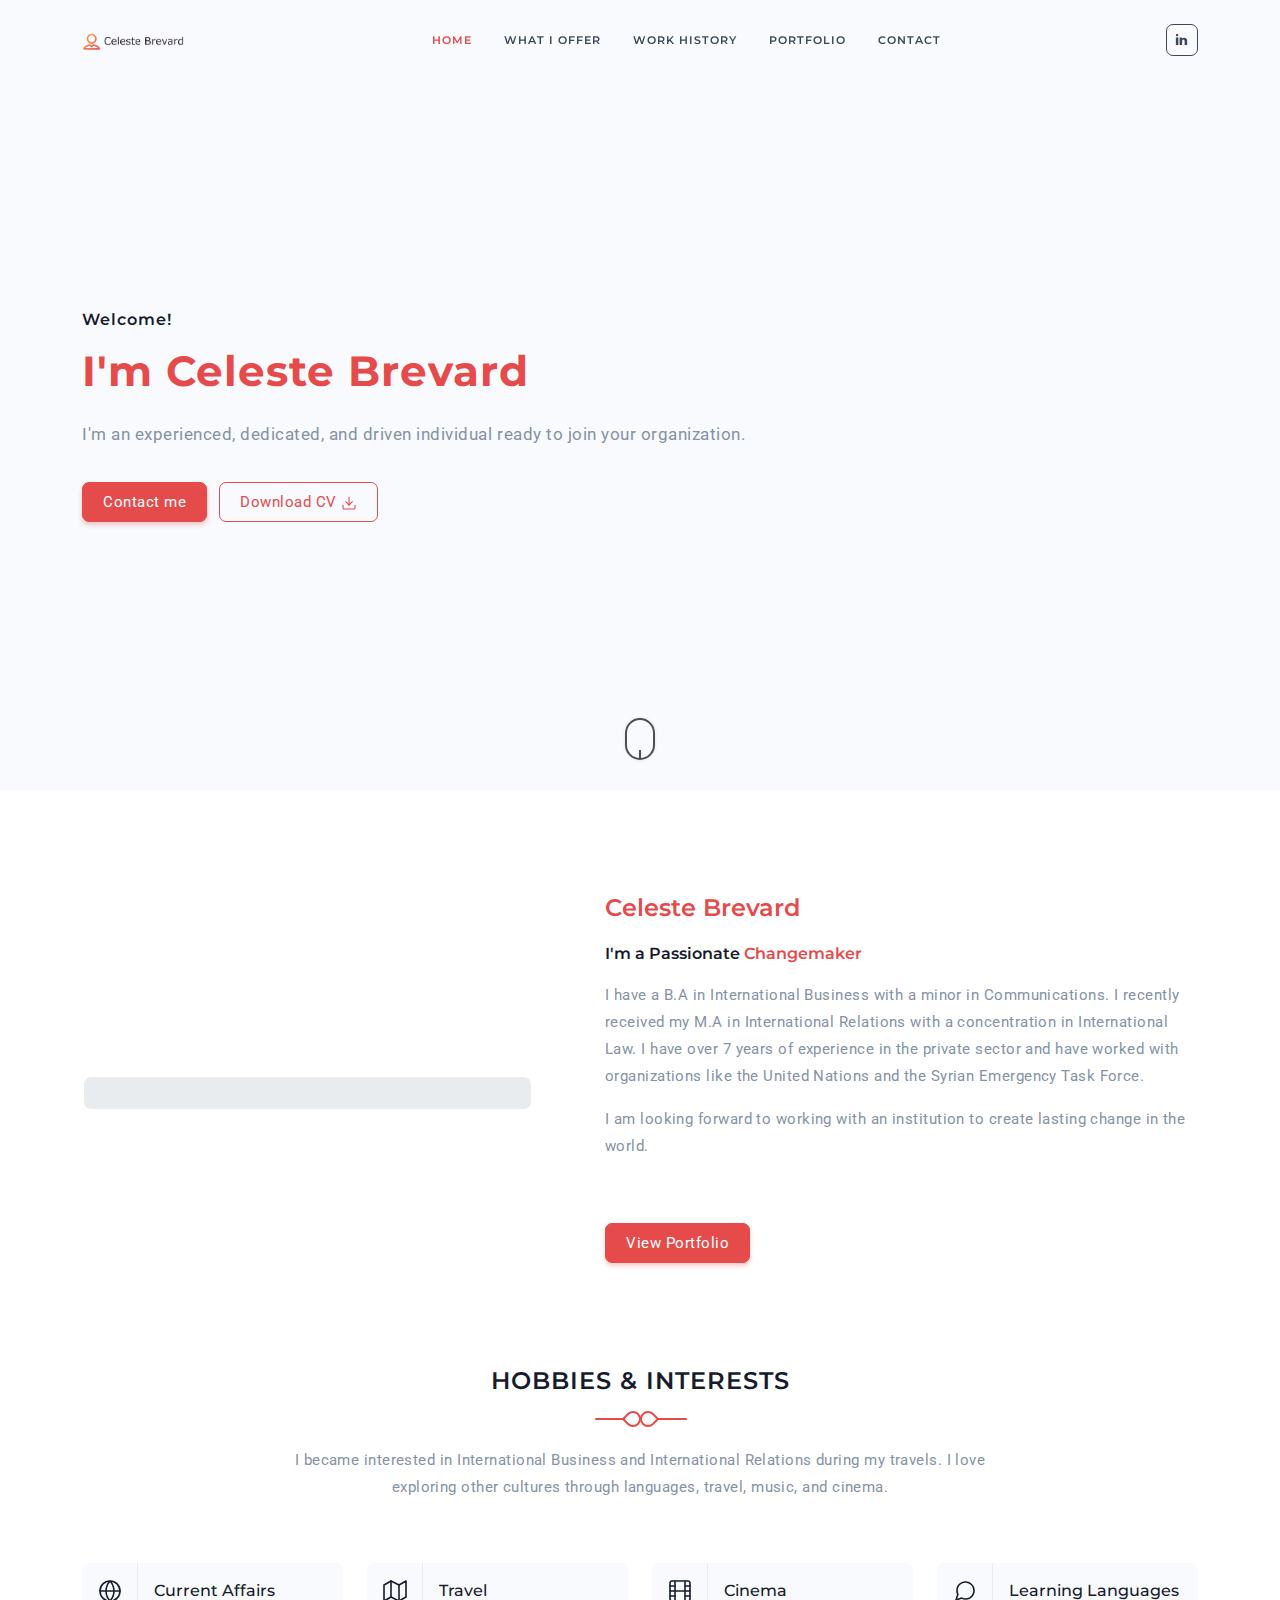
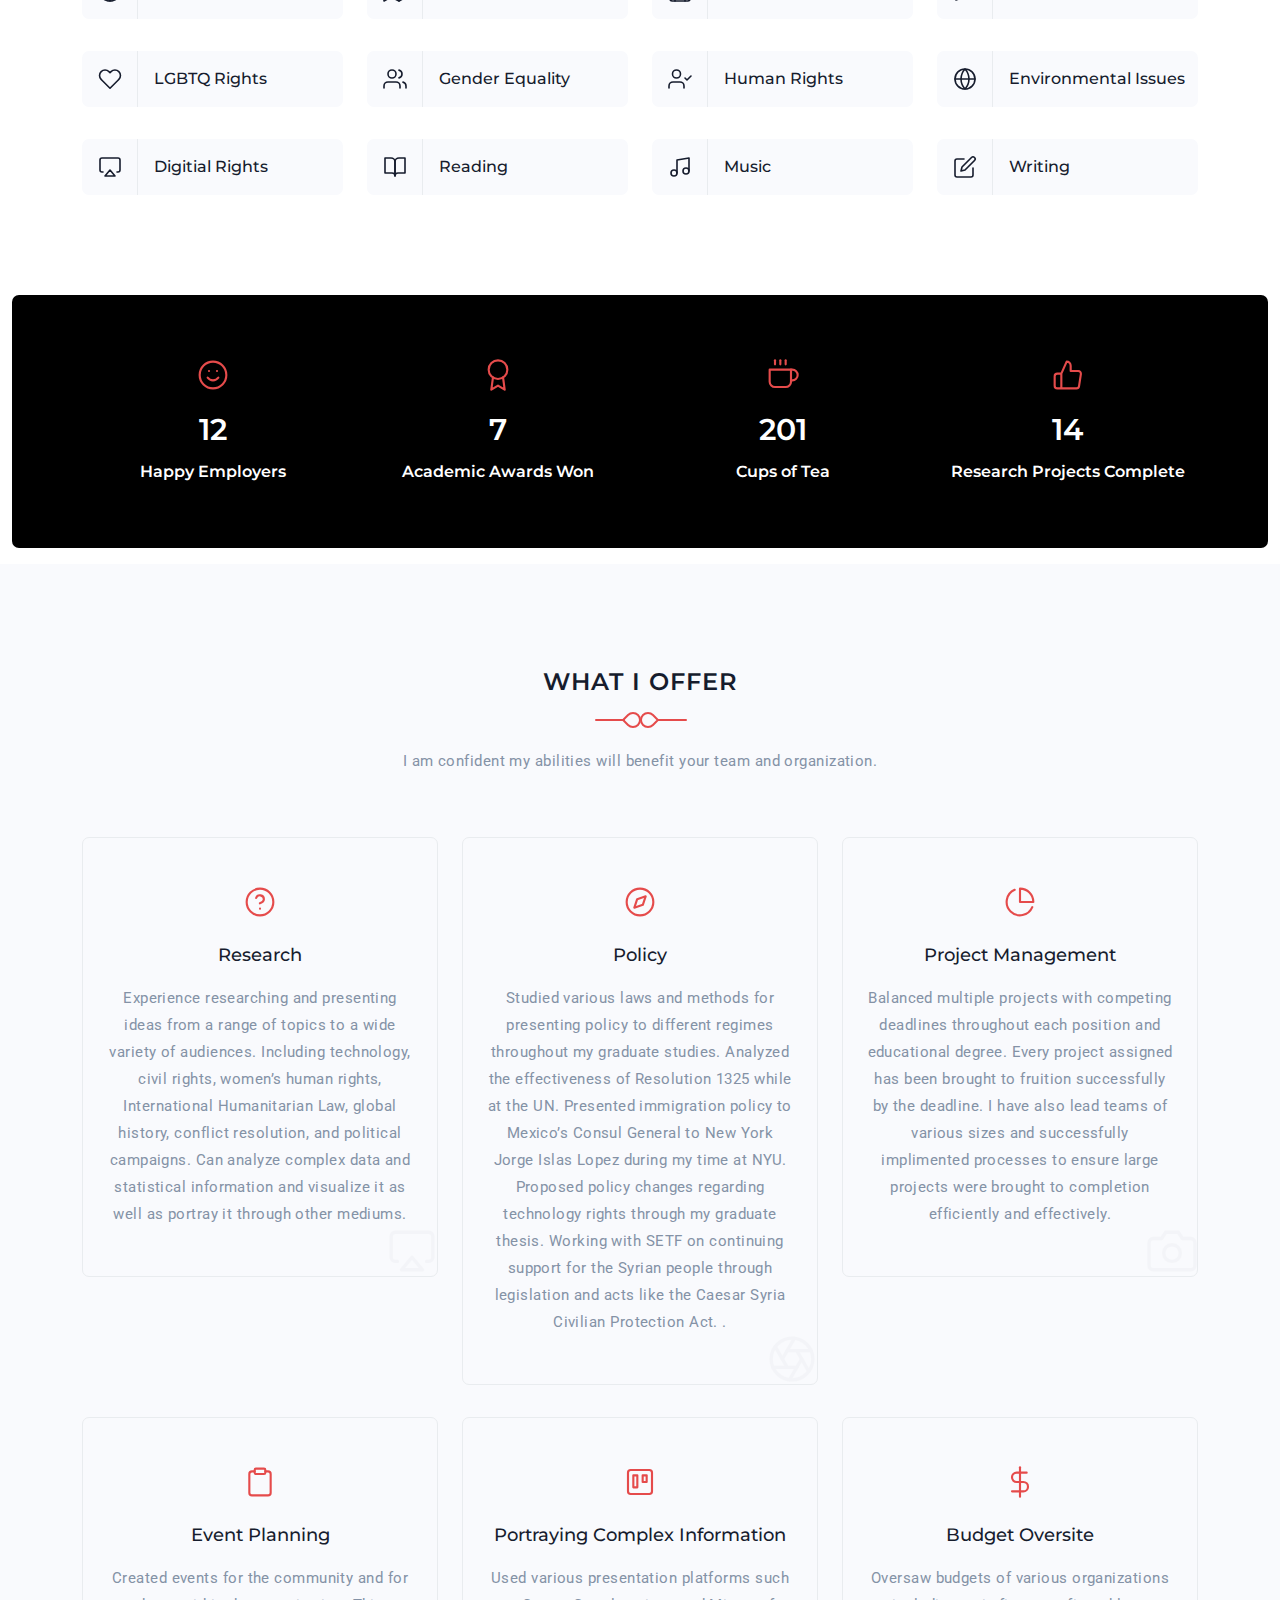
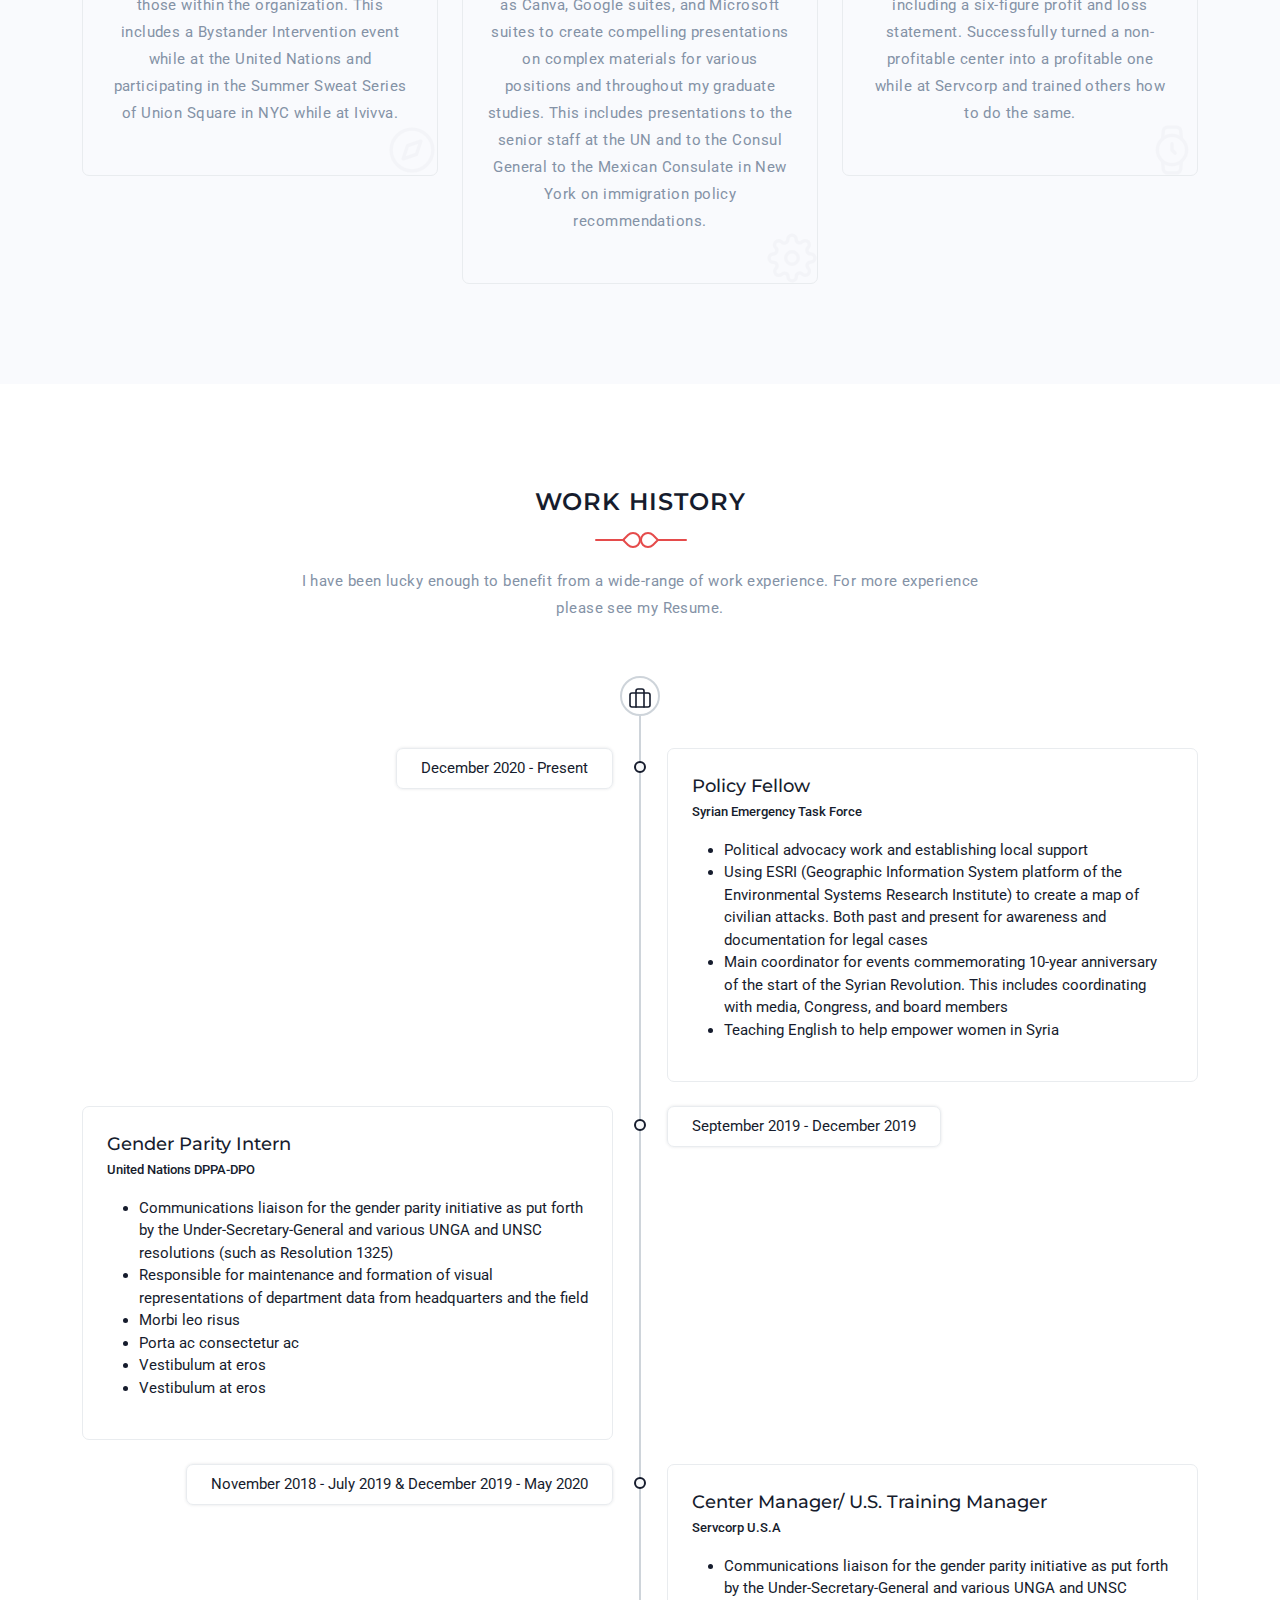
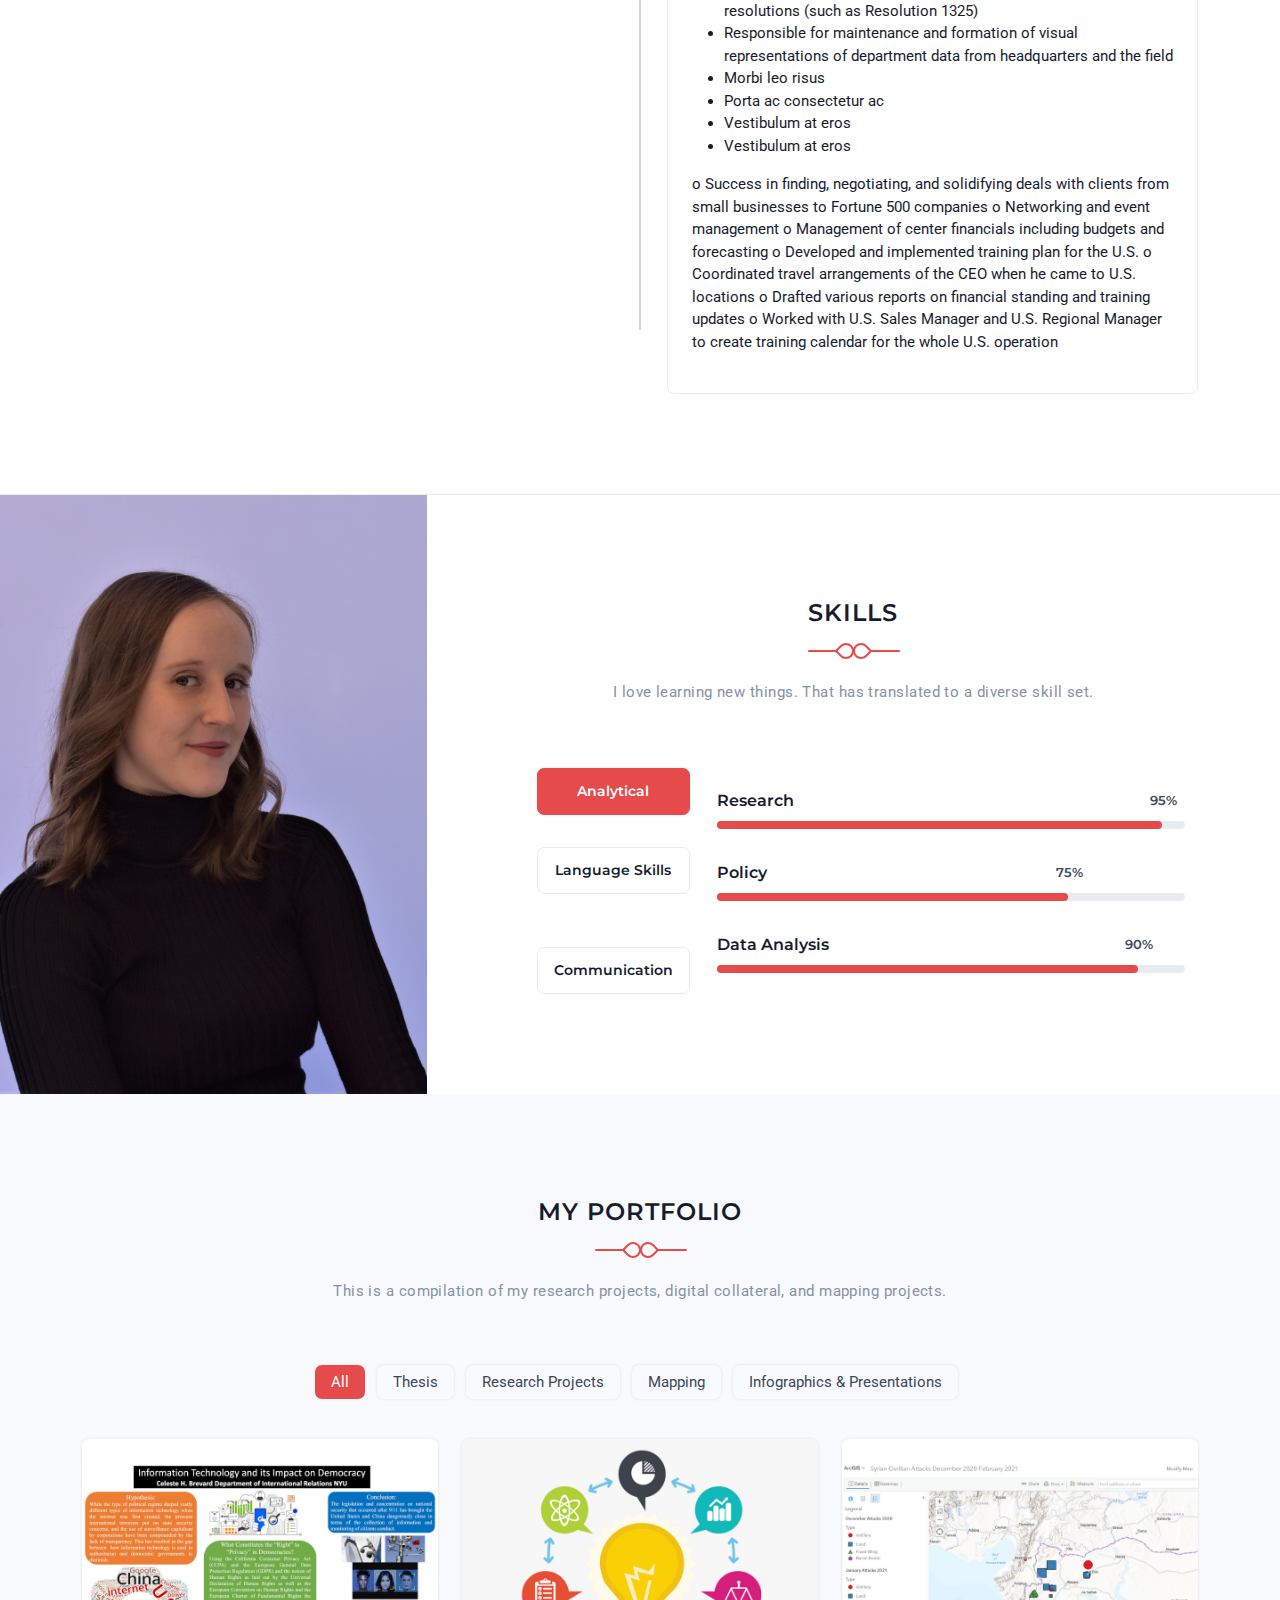
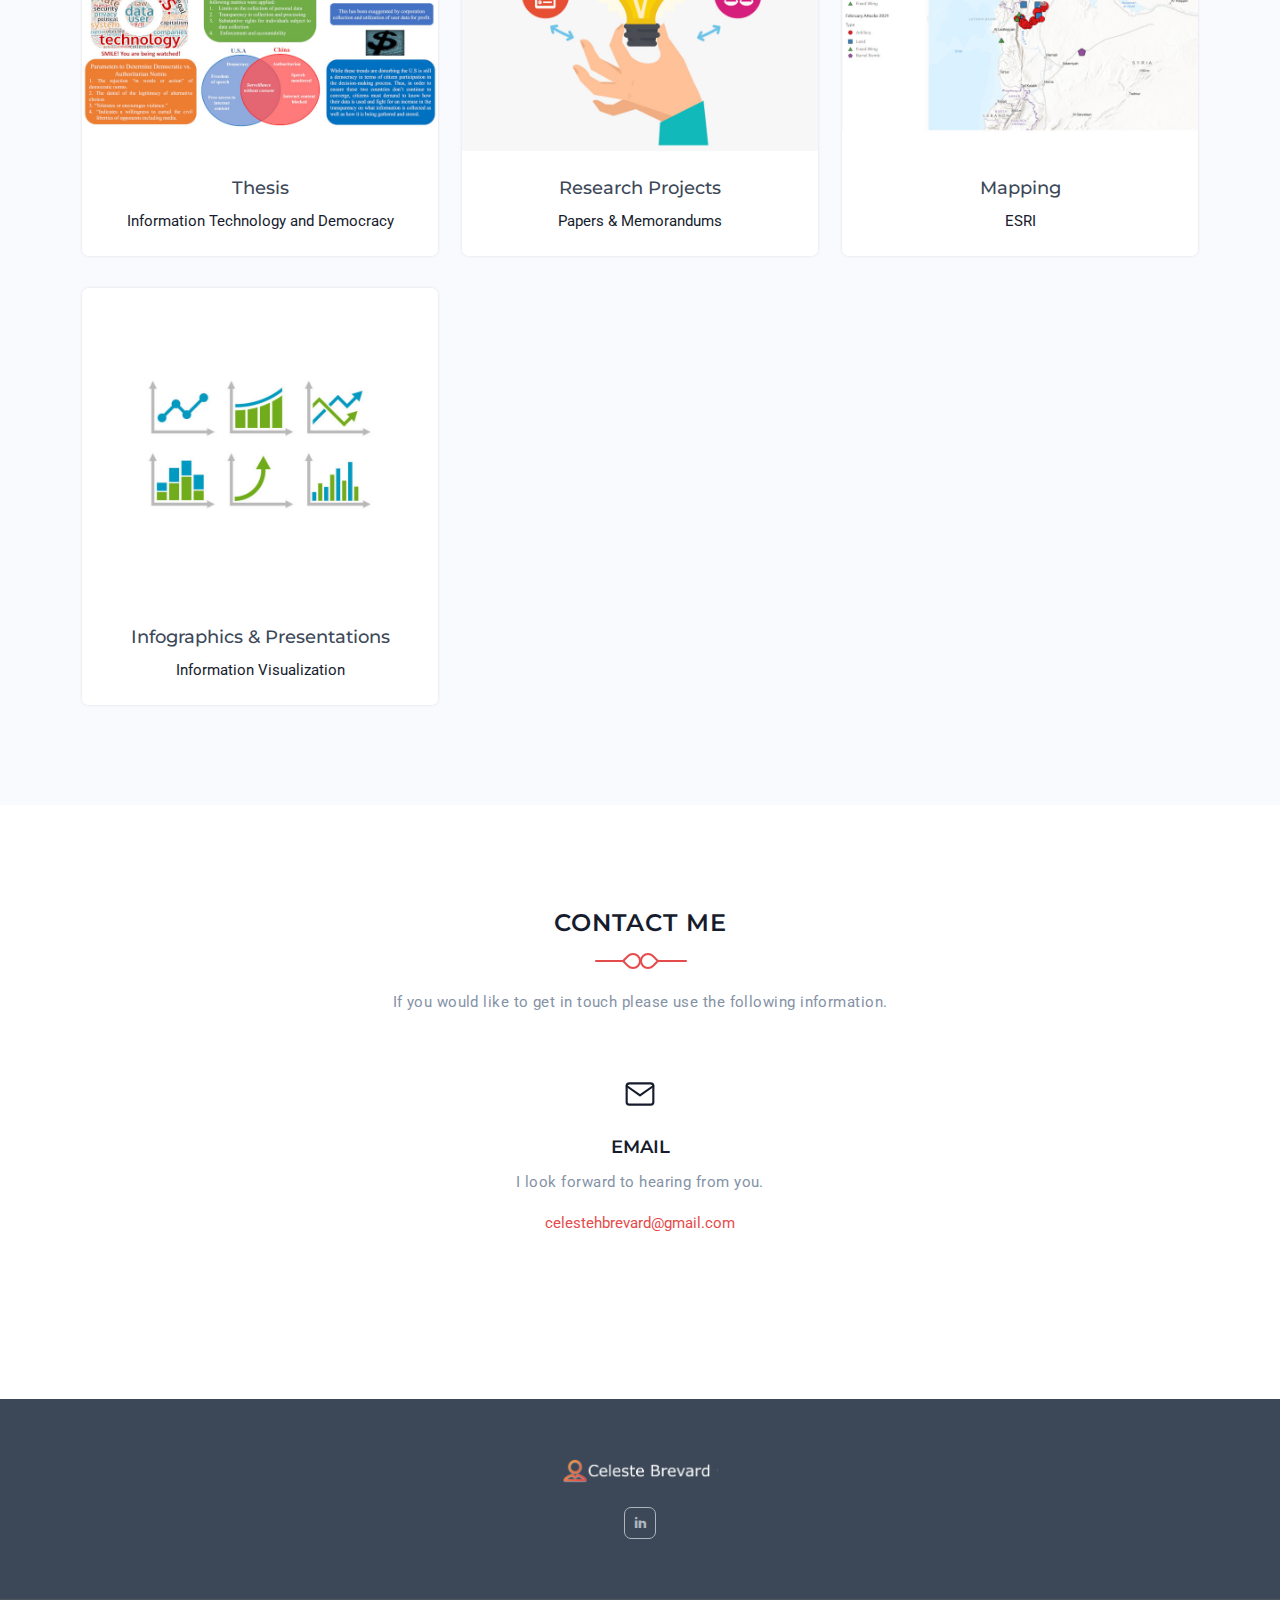
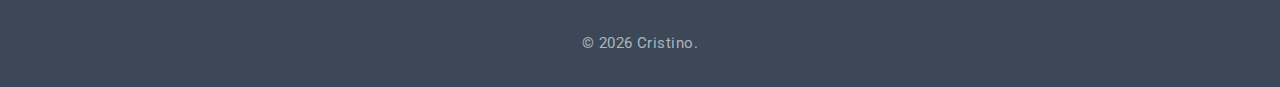
==== index.html @ 5dbd89ef "adding basic files" ====
<!DOCTYPE html>
    <html lang="en">

    <head>
        <meta charset="utf-8" />
        <title>Celeste Brevard's Website</title>
        <meta name="viewport" content="width=device-width, initial-scale=1.0">
        <meta name="description" content="Premium Bootstrap 4 Landing Page Template" />
        <meta name="keywords" content="bootstrap 4, premium, marketing, multipurpose" />
        <meta content="Shreethemes" name="author" />
        <!-- favicon -->
        <link rel="shortcut icon" href="images/favicon.ico">
        <!-- Bootstrap -->
        <link href="css/bootstrap.min.css" rel="stylesheet" type="text/css" />
        <!-- MK Lightbox -->
        <link href="css/mklb.css" rel="stylesheet" type="text/css" />
        <!-- Icon -->
        <link href="css/materialdesignicons.min.css" rel="stylesheet" type="text/css" />
        <!-- SLICK SLIDER -->
        <link rel="stylesheet" href="css/tiny-slider.css"/>
        <!-- Custom Css -->
        <link href="css/style.css" rel="stylesheet" type="text/css" id="theme-opt" />
        <link href="css/colors/default.css" rel="stylesheet" id="color-opt">
    </head>

    <body data-bs-spy="scroll" data-bs-target="#navbar-navlist" data-bs-offset="20">
        <!-- Loader -->
        <div id="preloader">
            <div id="status">
                <div class="logo">
                    <img src="images/logo.png" height="20" class="d-block mx-auto" alt="">
                </div>
                <div class="spinner">
                    <div class="bounce1"></div>
                    <div class="bounce2"></div>
                    <div class="bounce3"></div>
                </div>
            </div>
        </div>
        <!-- Loader -->
        
        <!-- Navbar Start -->
        <nav id="navbar" class="navbar navbar-expand-lg fixed-top navbar-custom navbar-light sticky">
    		<div class="container">
                <a class="navbar-brand" href="#">
                    <img src="images/logo.png" height="18" alt="">
                </a>
                <button class="navbar-toggler" type="button" data-bs-toggle="collapse" data-bs-target="#navbarCollapse" aria-controls="navbarCollapse" aria-expanded="false" aria-label="Toggle navigation">
                    <span data-feather="menu" class="fea icon-md"></span>
                </button><!--end button-->

                <div class="collapse navbar-collapse" id="navbarCollapse">
                    <ul id="navbar-navlist" class="navbar-nav navbar-nav-link mx-auto">
                        <li class="nav-item">
                            <a class="nav-link active" href="#home">Home</a>
                        </li><!--end nav item-->
                        <li class="nav-item">
                            <a class="nav-link" href="#services">What I Offer</a>
                        </li><!--end nav item-->
                        <li class="nav-item">
                            <a class="nav-link" href="#resume">Work History</a>
                        </li><!--end nav item-->
                        <li class="nav-item">
                            <a class="nav-link" href="#projects">Portfolio</a>
                        </li><!--end nav item-->
                        <li class="nav-item">
                            <a class="nav-link" href="#contact">Contact</a>
                        </li><!--end nav item-->
                    </ul>

                    <ul class="list-unstyled mb-0 mt-2 mt-sm-0 social-icon">
                        <li class="list-inline-item"><a href="https://www.linkedin.com/in/celestebrevard/"><i class="mdi mdi-linkedin"></i></a></li>
                    </ul>
                </div> 
            </div><!--end container-->
		</nav><!--end navbar-->
        <!-- Navbar End -->

        <!-- HOME START-->
        <section class="bg-home bg-light d-table w-100" style="background-image:url('images/home/landing.png')" id="home">
            <div class="container">
                <div class="row align-items-center">
                    <div class="col-lg-12">
                        <div class="title-heading mt-5">
                            <h6 class="sub-title"> Welcome!</h6>
                            <h1 class="heading text-primary mb-3">I'm Celeste Brevard</h1>
                            <p class="para-desc text-muted">I'm an experienced, dedicated, and driven individual ready to join your organization.</p>
                            <div class="mt-4 pt-2">
                                <a href="#contact" class="btn btn-primary rounded mb-2 me-2">Contact me</a>
                                <a href="files/Website Resume.pdf" class="btn btn-outline-primary rounded mb-2">Download CV <i data-feather="download" class="fea icon-sm"></i></a>
                            </div>
                        </div>
                    </div><!--end col-->
                </div><!--end row-->
            </div><!--end container--> 
            <a href="#about" data-scroll-nav="1" class="mouse-icon rounded-pill bg-transparent mouse-down">
                <span class="wheel position-relative d-block mover"></span>
            </a>
        </section><!--end section-->
        <!-- HOME END-->
        
        <!-- About Start -->
        <section class="section pb-3" id="about">
            <div class="container">
                <div class="row align-items-center">
                    <div class="col-lg-5 col-md-5">
                        <div class="about-hero">
                            <img src="images/hero.png" class="img-fluid mx-auto d-block about-tween position-relative" alt="">
                        </div>
                    </div><!--end col-->

                    <div class="col-lg-7 col-md-7 mt-4 pt-2 mt-sm-0 pt-sm-0">
                        <div class="section-title mb-0 ms-lg-5 ms-md-3">
                            <h4 class="title text-primary mb-3">Celeste Brevard</h4>
                            <h6 class="designation mb-3">I'm a Passionate <span class="text-primary">Changemaker</span></h6>
                            <p class="text-muted">I have a B.A in International Business with a minor in Communications. I recently received my M.A in International Relations with a concentration in International Law. I have over 7 years of experience in the private sector and have worked with organizations like the United Nations and the Syrian Emergency Task Force. </p>
                            <p class="text-muted">I am looking forward to working with an institution to create lasting change in the world.</p>
                            <img src="images/sign8.png" height="100" alt="">
                            <div class="mt-4">
                                <a href="#projects" class="btn btn-primary mouse-down">View Portfolio</a>
                            </div>
                        </div>
                    </div><!--end col-->
                </div><!--end row-->
            </div><!--end container-->

            <div class="container mt-100 mt-60">
                <div class="row justify-content-center">
                    <div class="col-12 text-center">
                        <div class="section-title">
                            <div class="titles">
                                <h4 class="title title-line text-uppercase mb-4 pb-4">Hobbies & Interests</h4>
                                <span></span>
                            </div>
                            <p class="text-muted mx-auto para-desc mb-0">I became interested in International Business and International Relations during my travels. I love exploring other cultures through languages, travel, music, and cinema.</p>
                        </div>
                    </div><!--end col-->
                </div><!--end row-->
                
                <div class="row">
                    <div class="col-lg-3 col-md-4 col-12 mt-4 pt-2">
                        <div class="interests-desc bg-light position-relative px-2 py-3 rounded">
                            <div class="hobbies d-flex align-items-center">
                                <div class="text-center rounded-pill me-4">
                                    <i data-feather="globe" class="icon fea icon-md-sm"></i>
                                </div>
                                <div class="content">
                                    <h6 class="title mb-0">Current Affairs</h6>
                                </div>
                            </div>
                        </div>
                    </div><!--end col-->
                    
                    <div class="col-lg-3 col-md-4 col-12 mt-4 pt-2">
                        <div class="interests-desc bg-light position-relative px-2 py-3 rounded">
                            <div class="hobbies d-flex align-items-center">
                                <div class="text-center rounded-pill me-4">
                                    <i data-feather="map" class="icon fea icon-md-sm"></i>
                                </div>
                                <div class="content">
                                    <h6 class="title mb-0">Travel</h6>
                                </div>
                            </div>
                        </div>
                    </div><!--end col-->
                    
                    <div class="col-lg-3 col-md-4 col-12 mt-4 pt-2">
                        <div class="interests-desc bg-light position-relative px-2 py-3 rounded">
                            <div class="hobbies d-flex align-items-center">
                                <div class="text-center rounded-pill me-4">
                                    <i data-feather="film" class="icon fea icon-md-sm"></i>
                                </div>
                                <div class="content">
                                    <h6 class="title mb-0">Cinema</h6>
                                </div>
                            </div>
                        </div>
                    </div><!--end col-->
                    
                    <div class="col-lg-3 col-md-4 col-12 mt-4 pt-2">
                        <div class="interests-desc bg-light position-relative px-2 py-3 rounded">
                            <div class="hobbies d-flex align-items-center">
                                <div class="text-center rounded-pill me-4">
                                    <i data-feather="message-circle" class="icon fea icon-md-sm"></i>
                                </div>
                                <div class="content">
                                    <h6 class="title mb-0">Learning Languages</h6>
                                </div>
                            </div>
                        </div>
                    </div><!--end col-->
                    
                    <div class="col-lg-3 col-md-4 col-12 mt-4 pt-2">
                        <div class="interests-desc bg-light position-relative px-2 py-3 rounded">
                            <div class="hobbies d-flex align-items-center">
                                <div class="text-center rounded-pill me-4">
                                    <i data-feather="heart" class="icon fea icon-md-sm"></i>
                                </div>
                                <div class="content">
                                    <h6 class="title mb-0">LGBTQ Rights</h6>
                                </div>
                            </div>
                        </div>
                    </div><!--end col-->
                    
                    <div class="col-lg-3 col-md-4 col-12 mt-4 pt-2">
                        <div class="interests-desc bg-light position-relative px-2 py-3 rounded">
                            <div class="hobbies d-flex align-items-center">
                                <div class="text-center rounded-pill me-4">
                                    <i data-feather="users" class="icon fea icon-md-sm"></i>
                                </div>
                                <div class="content">
                                    <h6 class="title mb-0">Gender Equality</h6>
                                </div>
                            </div>
                        </div>
                    </div><!--end col-->
                    
                    <div class="col-lg-3 col-md-4 col-12 mt-4 pt-2">
                        <div class="interests-desc bg-light position-relative px-2 py-3 rounded">
                            <div class="hobbies d-flex align-items-center">
                                <div class="text-center rounded-pill me-4">
                                    <i data-feather="user-check" class="icon fea icon-md-sm"></i>
                                </div>
                                <div class="content">
                                    <h6 class="title mb-0">Human Rights</h6>
                                </div>
                            </div>
                        </div>
                    </div><!--end col-->
                    
                    <div class="col-lg-3 col-md-4 col-12 mt-4 pt-2">
                        <div class="interests-desc bg-light position-relative px-2 py-3 rounded">
                            <div class="hobbies d-flex align-items-center">
                                <div class="text-center rounded-pill me-4">
                                    <i data-feather="globe" class="icon fea icon-md-sm"></i>
                                </div>
                                <div class="content">
                                    <h6 class="title mb-0">Environmental Issues</h6>
                                </div>
                            </div>
                        </div>
                    </div><!--end col-->
                    
                    <div class="col-lg-3 col-md-4 col-12 mt-4 pt-2">
                        <div class="interests-desc bg-light position-relative px-2 py-3 rounded">
                            <div class="hobbies d-flex align-items-center">
                                <div class="text-center rounded-pill me-4">
                                    <i data-feather="airplay" class="icon fea icon-md-sm"></i>
                                </div>
                                <div class="content">
                                    <h6 class="title mb-0">Digitial Rights</h6>
                                </div>
                            </div>
                        </div>
                    </div><!--end col-->
                    
                    <div class="col-lg-3 col-md-4 col-12 mt-4 pt-2">
                        <div class="interests-desc bg-light position-relative px-2 py-3 rounded">
                            <div class="hobbies d-flex align-items-center">
                                <div class="text-center rounded-pill me-4">
                                    <i data-feather="book-open" class="icon fea icon-md-sm"></i>
                                </div>
                                <div class="content">
                                    <h6 class="title mb-0">Reading</h6>
                                </div>
                            </div>
                        </div>
                    </div><!--end col-->
                    
                    <div class="col-lg-3 col-md-4 col-12 mt-4 pt-2">
                        <div class="interests-desc bg-light position-relative px-2 py-3 rounded">
                            <div class="hobbies d-flex align-items-center">
                                <div class="text-center rounded-pill me-4">
                                    <i data-feather="music" class="icon fea icon-md-sm"></i>
                                </div>
                                <div class="content">
                                    <h6 class="title mb-0">Music</h6>
                                </div>
                            </div>
                        </div>
                    </div><!--end col-->
                    
                    <div class="col-lg-3 col-md-4 col-12 mt-4 pt-2">
                        <div class="interests-desc bg-light position-relative px-2 py-3 rounded">
                            <div class="hobbies d-flex align-items-center">
                                <div class="text-center rounded-pill me-4">
                                    <i data-feather="edit" class="icon fea icon-md-sm"></i>
                                </div>
                                <div class="content">
                                    <h6 class="title mb-0">Writing</h6>
                                </div>
                            </div>
                        </div>
                    </div><!--end col-->
                </div>
            </div><!--end container-->

            <div class="container-fluid mt-100 mt-60">
                <div class="rounded py-md-5 py-4" style="background: url('images/bg-counter.jpg') center center;">
                    <div class="container">
                        <div class="row" id="counter">
                            <div class="col-lg-3 col-6">
                                <div class="counter-box rounded py-3 text-center">
                                    <div class="counter-icon">
                                        <i data-feather="smile" class="fea icon-md text-primary"></i>
                                    </div>
                                    <h3 class="counter-value mt-3 text-white title-dark" data-target="12">95</h3>
                                    <h6 class="counter-head font-weight-normal mb-0 text-white title-dark">Happy Employers</h6>
                                </div><!--end counter box-->
                            </div><!--end col-->
    
                            <div class="col-lg-3 col-6">
                                <div class="counter-box rounded py-3 text-center">
                                    <div class="counter-icon">
                                        <i data-feather="award" class="fea icon-md text-primary"></i>
                                    </div>
                                    <h3 class="counter-value mt-3 text-white title-dark" data-target="7">1</h3>
                                    <h6 class="counter-head font-weight-normal mb-0 text-white title-dark">Academic Awards Won</h6>
                                </div><!--end counter box-->
                            </div><!--end col-->
    
                            <div class="col-lg-3 col-6">
                                <div class="counter-box rounded py-3 text-center">
                                    <div class="counter-icon">
                                        <i data-feather="coffee" class="fea icon-md text-primary"></i>
                                    </div>
                                    <h3 class="counter-value mt-3 text-white title-dark" data-target="3261">30</h3>
                                    <h6 class="counter-head font-weight-normal mb-0 text-white title-dark">Cups of Tea</h6>
                                </div><!--end counter box-->
                            </div><!--end col-->
    
                            <div class="col-lg-3 col-6">
                                <div class="counter-box rounded py-3 text-center">
                                    <div class="counter-icon">
                                        <i data-feather="thumbs-up" class="fea icon-md text-primary"></i>
                                    </div>
                                    <h3 class="counter-value mt-3 text-white title-dark" data-target="14">3</h3>
                                    <h6 class="counter-head font-weight-normal mb-0 text-white title-dark">Research Projects Complete</h6>
                                </div><!--end counter box-->
                            </div><!--end col-->
                        </div><!--end row-->
                    </div><!--end container-->
                </div><!--end div-->
            </div><!--end container fluid-->
        </section>
        <!-- About end -->
            
        <!-- Services Start -->
        <section class="section bg-light" id="services">
            <div class="container">
                <div class="row justify-content-center">
                    <div class="col-12 text-center">
                        <div class="section-title">
                            <div class="titles">
                                <h4 class="title title-line text-uppercase mb-4 pb-4">What I Offer</h4>
                                <span></span>
                            </div>
                            <p class="text-muted mx-auto para-desc mb-0">I am confident my abilities will benefit your team and organization.</p>
                        </div>
                    </div><!--end col-->
                </div><!--end row-->

                <div class="row">                    
                    <div class="col-lg-4 col-md-6 col-12 mt-4 pt-2">
                        <div class="service-wrapper rounded position-relative text-center border border-footer p-4 pt-5 pb-5">
                            <div class="icon text-primary">
                                <i data-feather="help-circle" class="fea icon-md"></i>
                            </div>
                            <div class="content mt-4">
                                <h5 class="title">Research</h5>
                                <p class="text-muted mt-3 mb-0">Experience researching and presenting ideas from a range of topics to a wide variety of audiences. Including technology, civil rights, women’s human rights, International Humanitarian Law, global history, conflict resolution, and political campaigns. Can analyze complex data and statistical information and visualize it as well as portray it through other mediums.</p>
                            </div>
                            <div class="big-icon">
                                <i data-feather="airplay" class="fea icons"></i>
                            </div>
                        </div>
                    </div><!--end col-->

                    <div class="col-lg-4 col-md-6 col-12 mt-4 pt-2">
                        <div class="service-wrapper rounded position-relative text-center border border-footer p-4 pt-5 pb-5">
                            <div class="icon text-primary">
                                <i data-feather="compass" class="fea icon-md"></i>
                            </div>
                            <div class="content mt-4">
                                <h5 class="title">Policy</h5>
                                <p class="text-muted mt-3 mb-0">Studied various laws and methods for presenting policy to different regimes throughout my graduate studies. Analyzed the effectiveness of Resolution 1325 while at the UN. Presented immigration policy to Mexico’s Consul General to New York Jorge Islas Lopez during my time at NYU. Proposed policy changes regarding technology rights
                                    through my graduate thesis. Working with SETF on continuing support for the Syrian people through legislation and acts like the Caesar Syria Civilian Protection Act.
                                   .</p>
                            </div>
                            <div class="big-icon">
                                <i data-feather="aperture" class="fea icons"></i>
                            </div>
                        </div>
                    </div><!--end col-->
                    
                    <div class="col-lg-4 col-md-6 col-12 mt-4 pt-2">
                        <div class="service-wrapper rounded position-relative text-center border border-footer p-4 pt-5 pb-5">
                            <div class="icon text-primary">
                                <i data-feather="pie-chart" class="fea icon-md"></i>
                            </div>
                            <div class="content mt-4">
                                <h5 class="title">Project Management</h5>
                                <p class="text-muted mt-3 mb-0">Balanced multiple projects with competing deadlines throughout each position and educational degree. Every project assigned has been brought to fruition successfully by the deadline. I have also lead teams of various sizes and successfully implimented processes to ensure large projects were brought to completion efficiently and effectively.</p>
                            </div>
                            <div class="big-icon">
                                <i data-feather="camera" class="fea icons"></i>
                            </div>
                        </div>
                    </div><!--end col-->
                    
                    <div class="col-lg-4 col-md-6 col-12 mt-4 pt-2">
                        <div class="service-wrapper rounded position-relative text-center border border-footer p-4 pt-5 pb-5">
                            <div class="icon text-primary">
                                <i data-feather="clipboard" class="fea icon-md"></i>
                            </div>
                            <div class="content mt-4">
                                <h5 class="title">Event Planning</h5>
                                <p class="text-muted mt-3 mb-0">Created events for the community and for those within the organization. This includes a Bystander Intervention event while at the United Nations and participating in the Summer Sweat Series of Union Square in NYC while at Ivivva.    </p>
                            </div>
                            <div class="big-icon">
                                <i data-feather="compass" class="fea icons"></i>
                            </div>
                        </div>
                    </div><!--end col-->
                    
                    <div class="col-lg-4 col-md-6 col-12 mt-4 pt-2">
                        <div class="service-wrapper rounded position-relative text-center border border-footer p-4 pt-5 pb-5">
                            <div class="icon text-primary">
                                <i data-feather="trello" class="fea icon-md"></i>
                            </div>
                            <div class="content mt-4">
                                <h5 class="title">Portraying Complex Information</h5>
                                <p class="text-muted mt-3 mb-0">Used various presentation platforms such as Canva, Google suites, and Microsoft suites to create compelling presentations on complex materials for various positions and throughout my graduate studies. This includes presentations to the senior staff at the UN and to the Consul General to the Mexican Consulate in New York on immigration policy recommendations. </p>
                            </div>
                            <div class="big-icon">
                                <i data-feather="settings" class="fea icons"></i>
                            </div>
                        </div>
                    </div><!--end col-->
                    
                    <div class="col-lg-4 col-md-6 col-12 mt-4 pt-2">
                        <div class="service-wrapper rounded position-relative text-center border border-footer p-4 pt-5 pb-5">
                            <div class="icon text-primary">
                                <i data-feather="dollar-sign" class="fea icon-md"></i>
                            </div>
                            <div class="content mt-4">
                                <h5 class="title">Budget Oversite</h5>
                                <p class="text-muted mt-3 mb-0">Oversaw budgets of various organizations including a six-figure profit and loss statement. Successfully turned a non-profitable center into a profitable one while at Servcorp and trained others how to do the same.</p>
                            </div>
                            <div class="big-icon">
                                <i data-feather="watch" class="fea icons"></i>
                            </div>
                        </div>
                    </div><!--end col-->
                </div><!--end row-->
            </div><!--end container-->
        </section>
        <!-- Services End -->

        <!-- Resume Start -->
        <section class="section" id="resume">
            <div class="container">
                <div class="row justify-content-center">
                    <div class="col-12 text-center">
                        <div class="section-title">
                            <div class="titles">
                                <h4 class="title title-line text-uppercase mb-4 pb-4">Work History</h4>
                                <span></span>
                            </div>
                            <p class="text-muted mx-auto para-desc mb-0">I have been lucky enough to benefit from a wide-range of work experience. For more experience please see my Resume.</p>
                        </div>
                    </div><!--end col-->
                </div><!--end row-->

                <div class="row">
                    <div class="col-12">
                        <div class="main-icon rounded-pill text-center mt-4 pt-2">
                            <i data-feather="briefcase" class="fea icon-md-sm"></i>
                        </div>
                        <div class="timeline-page pt-2 position-relative">
                            <div class="timeline-item mt-4">
                                <div class="row">
                                    <div class="col-lg-6 col-md-6 col-sm-6">
                                        <div class="duration date-label-left border rounded p-2 ps-4 pe-4 position-relative shadow text-start">December 2020 - Present</div>
                                    </div><!--end col-->
                                    <div class="col-lg-6 col-md-6 col-sm-6">
                                        <div class="event event-description-right rounded p-4 border float-left text-start">
                                            <h5 class="title mb-0 text-capitalize">Policy Fellow</h5>
                                            <small class="company">Syrian Emergency Task Force</small>
                                            <p class="timeline-subtitle mt-3 mb-0 text-muted">
                                                <ul>
                                                    <li>Political advocacy work and establishing local support</li>
                                                    <li>Using ESRI (Geographic Information System platform of the Environmental Systems Research Institute) to create a map of civilian attacks. Both past and present for awareness and documentation for legal cases</li>
                                                    <li>Main coordinator for events commemorating 10-year anniversary of the start of the Syrian Revolution. This includes coordinating with media, Congress, and board members</li>
                                                    <li>Teaching English to help empower women in Syria</li>
                                                </ul>
                                                </p>
                                        </div>
                                    </div><!--end col-->
                                </div><!--end row-->
                            </div><!--end timeline item-->
            
                            <div class="timeline-item mt-4">
                                <div class="row">
                                    <div class="col-lg-6 col-md-6 col-sm-6 order-sm-1 order-2">
                                        <div class="event event-description-left rounded p-4 border float-left text-start">
                                            <h5 class="title mb-0 text-capitalize">Gender Parity Intern</h5>
                                            <small class="company">United Nations DPPA-DPO</small>
                                            <p class="timeline-subtitle mt-3 mb-0 text-muted">
                                                <ul>
                                                    <li >Communications liaison for the gender parity initiative as put forth by the Under-Secretary-General and various UNGA and UNSC resolutions (such as Resolution 1325) </li>
                                                    <li >Responsible for maintenance and formation of visual representations of department data from headquarters and the field</li>
                                                    <li >Morbi leo risus</li>
                                                    <li >Porta ac consectetur ac</li>
                                                    <li >Vestibulum at eros</li>
                                                    <li >Vestibulum at eros</li>
                                                  </ul>
                                                </p>
                                        </div>
                                    </div><!--end col-->
                                    <div class="col-lg-6 col-md-6 col-sm-6 order-sm-2 order-1">
                                        <div class="duration duration-right rounded border p-2 ps-4 pe-4 position-relative shadow text-start">September 2019 - December 2019</div>
                                    </div><!--end col-->
                                </div><!--end row-->
                            </div><!--end timeline item-->
        
                            <div class="timeline-item mt-4">
                                <div class="row">
                                    <div class="col-lg-6 col-md-6 col-sm-6">
                                        <div class="duration date-label-left border rounded p-2 ps-4 pe-4 position-relative shadow text-start">November 2018 - July 2019 & December 2019 - May 2020</div>
                                    </div><!--end col-->
                                    <div class="col-lg-6 col-md-6 col-sm-6">
                                        <div class="event event-description-right rounded p-4 border float-left text-start">
                                            <h5 class="title mb-0 text-capitalize">Center Manager/ U.S. Training Manager</h5>
                                            <small class="company">Servcorp U.S.A</small>
                                            <p class="timeline-subtitle mt-3 mb-0 text-muted">
                                                
                                                <ul>
                                                    <li >Communications liaison for the gender parity initiative as put forth by the Under-Secretary-General and various UNGA and UNSC resolutions (such as Resolution 1325) </li>
                                                    <li >Responsible for maintenance and formation of visual representations of department data from headquarters and the field</li>
                                                    <li >Morbi leo risus</li>
                                                    <li >Porta ac consectetur ac</li>
                                                    <li >Vestibulum at eros</li>
                                                    <li >Vestibulum at eros</li>
                                                  </ul>
                                                
                                                o	Success in finding, negotiating, and solidifying deals with clients from small businesses to Fortune 500 companies
                                                o	Networking and event management 
                                                o	Management of center financials including budgets and forecasting
                                                o	Developed and implemented training plan for the U.S.
                                                o	Coordinated travel arrangements of the CEO when he came to U.S. locations
                                                o	Drafted various reports on financial standing and training updates
                                                o	Worked with U.S. Sales Manager and U.S. Regional Manager to create training calendar for the whole U.S. operation
                                                </p>
                                        </div>
                                    </div><!--end col-->
                                </div><!--end row-->
                            </div><!--end timeline item-->
                        </div><!--end timeline page-->
                        <!-- TIMELINE END -->
                    </div><!--end col-->
                </div><!--end row-->
            </div><!--end container-->
        </section><!--end section-->   
        <!-- Skill End -->

        <!-- Skill & CTA START -->
        <section class="cta-full border-top">
            <div class="container-fluid">
                <div class="row position-relative">
                    <div class="col-lg-4 padding-less img" style="background-image:url('images/skills.jpg')" data-jarallax='{"speed": 0.5}'></div><!-- end col -->
                    <div class="col-lg-8 offset-lg-4">
                        <div class="cta-full-img-box">
                            <div class="row justify-content-center">
                                <div class="col-12 text-center">
                                    <div class="section-title">
                                        <div class="titles">
                                            <h4 class="title title-line text-uppercase mb-4 pb-4">Skills</h4>
                                            <span></span>
                                        </div>
                                        <p class="text-muted mx-auto para-desc mb-0">I love learning new things. That has translated to a diverse skill set.</p>
                                    </div>
                                </div><!--end col-->
                            </div><!--end row-->

                            <div class="row align-items-center">
                                <div class="col-lg-3 col-md-4 col-12">
                                    <ul class="nav nav-pills flex-column px-0" id="pills-tab" role="tablist">
                                        <li class="nav-item mt-4 pt-2">
                                            <a class="nav-link rounded active" id="pills-cloud-tab" data-bs-toggle="pill" href="#pills-cloud" role="tab" aria-controls="pills-cloud" aria-selected="false">
                                                <div class="skill-container text-center pt-1 pb-1">
                                                    <h6 class="title mb-0">Analytical</h6>
                                                </div>
                                            </a><!--end nav link-->
                                        </li><!--end nav item-->
                                        
                                        <li class="nav-item mt-4 pt-2">
                                            <a class="nav-link rounded" id="pills-smart-tab" data-bs-toggle="pill" href="#pills-smart" role="tab" aria-controls="pills-smart" aria-selected="false">
                                                <div class="skill-container text-center pt-1 pb-1">
                                                    <h6 class="title mb-0">Language Skills</h6>
                                                </div>
                                            </a><!--end nav link-->
                                        </li><!--end nav item-->
                                        
                                        <li class="nav-item mt-4 pt-2">
                                            <a class="nav-link rounded" id="pills-apps-tab" data-bs-toggle="pill" href="#pills-apps" role="tab" aria-controls="pills-apps" aria-selected="false">
                                                <div class="skill-container text-center pt-1 pb-1">
                                                    <h6 class="title mb-0">Communication</h6>
                                                </div>
                                            </a><!--end nav link-->
                                        </li><!--end nav item-->
                                    </ul><!--end nav pills-->
                                </div><!--end col-->

                                <div class="col-lg-9 col-md-8 col-12">
                                    <div class="tab-content ps-lg-4" id="pills-tabContent">
                                        <div class="tab-pane fade show active" id="pills-cloud" role="tabpanel" aria-labelledby="pills-cloud-tab">
                                            <div class="progress-box mt-4 pt-2">
                                                <h6 class="font-weight-normal">Research</h6>
                                                <div class="progress">
                                                    <div class="progress-bar position-relative bg-primary" style="width:95%;">
                                                        <div class="progress-value d-block text-dark h6">95%</div>
                                                    </div>
                                                </div>
                                            </div><!--end process box-->
                                            <div class="progress-box mt-4 pt-2">
                                                <h6 class="font-weight-normal">Policy</h6>
                                                <div class="progress">
                                                    <div class="progress-bar position-relative bg-primary" style="width:75%;">
                                                        <div class="progress-value d-block text-dark h6">75%</div>
                                                    </div>
                                                </div>
                                            </div><!--end process box-->
                                            <div class="progress-box mt-4 pt-2">
                                                <h6 class="font-weight-normal">Data Analysis</h6>
                                                <div class="progress">
                                                    <div class="progress-bar position-relative bg-primary" style="width:90%;">
                                                        <div class="progress-value d-block text-dark h6">90%</div>
                                                    </div>
                                                </div>
                                            </div><!--end process box-->
                                        </div><!--end teb pane-->
                                        
                                        <div class="tab-pane fade" id="pills-smart" role="tabpanel" aria-labelledby="pills-smart-tab">
                                            <div class="progress-box mt-4 pt-2">
                                                <h6 class="font-weight-normal">English</h6>
                                                <div class="progress">
                                                    <div class="progress-bar position-relative bg-primary" style="width:95%;">
                                                        <div class="progress-value d-block text-dark h6">95%</div>
                                                    </div>
                                                </div>
                                            </div><!--end process box-->
                                            <div class="progress-box mt-4 pt-2">
                                                <h6 class="font-weight-normal">French</h6>
                                                <div class="progress">
                                                    <div class="progress-bar position-relative bg-primary" style="width:75%;">
                                                        <div class="progress-value d-block text-dark h6">75%</div>
                                                    </div>
                                                </div>
                                            </div><!--end process box-->
                                            <div class="progress-box mt-4 pt-2">
                                                <h6 class="font-weight-normal">Spanish</h6>
                                                <div class="progress">
                                                    <div class="progress-bar position-relative bg-primary" style="width:40%;">
                                                        <div class="progress-value d-block text-dark h6">40%</div>
                                                    </div>
                                                </div>
                                            </div><!--end process box-->
                                        </div><!--end teb pane-->

                                        <div class="tab-pane fade" id="pills-apps" role="tabpanel" aria-labelledby="pills-apps-tab">
                                            <div class="progress-box mt-4 pt-2">
                                                <h6 class="font-weight-normal">Interpersonal</h6>
                                                <div class="progress">
                                                    <div class="progress-bar position-relative bg-primary" style="width:95%;">
                                                        <div class="progress-value d-block text-dark h6">95%</div>
                                                    </div>
                                                </div>
                                            </div><!--end process box-->
                                            <div class="progress-box mt-4 pt-2">
                                                <h6 class="font-weight-normal">Digital</h6>
                                                <div class="progress">
                                                    <div class="progress-bar position-relative bg-primary" style="width:85%;">
                                                        <div class="progress-value d-block text-dark h6">85%</div>
                                                    </div>
                                                </div>
                                            </div>
                                        </div><!--end teb pane-->
                                    </div><!--end tab content-->
                                </div><!--end col-->
                            </div> <!-- end row --> 
                        </div> <!-- end about detail -->
                    </div> <!-- end col -->        
                </div><!--end row-->
            </div><!--end container fluid-->
        </section><!--end section-->   
        <!-- Skill & CTA End -->

        <!-- Projects End -->
        <section class="section bg-light" id="projects">
            <div class="container">
                <div class="row justify-content-center">
                    <div class="col-12 text-center">
                        <div class="section-title">
                            <div class="titles">
                                <h4 class="title title-line text-uppercase mb-4 pb-4">My Portfolio</h4>
                                <span></span>
                            </div>
                            <p class="text-muted mx-auto para-desc mb-0">This is a compilation of my research projects, digital collateral, and mapping projects.</p>
                        </div>
                    </div><!--end col-->
                </div><!--end row-->
            </div>    
            
            <div class="container">
                <div class="row mt-4">
                    <ul class="col portfolioFilter text-center mb-0" id="filter">
                        <li class="list-inline-item mt-2"><a href="javascript:void(0)" class="categories tab-active shadow active text-dark me-2 py-2 px-3 rounded" onclick="filterSelection('all')">All</a></li>
                        <li class="list-inline-item mt-2"><a href="javascript:void(0)" class="categories tab-active shadow text-dark me-2 py-2 px-3 rounded" onclick="filterSelection('thesis')">Thesis</a></li>
                        <li class="list-inline-item mt-2"><a href="javascript:void(0)" class="categories tab-active shadow text-dark me-2 py-2 px-3 rounded" onclick="filterSelection('researchprojects')">Research Projects</a></li>
                        <li class="list-inline-item mt-2"><a href="javascript:void(0)" class="categories tab-active shadow text-dark me-2 py-2 px-3 rounded" onclick="filterSelection('mapping')">Mapping</a></li>
                        <li class="list-inline-item mt-2"><a href="javascript:void(0)" class="categories tab-active shadow text-dark me-2 py-2 px-3 rounded" onclick="filterSelection('infographics')">Infographics & Presentations</a></li>
                    </ul>
                </div>
                <!-- Gallary -->
                <div class="row">
                    <div class="col-lg-4 col-md-6 mt-4 pt-2 filter-box thesis">
                        <div class="item-box portfolio-box rounded shadow bg-white overflow-hidden">
                            <div class="portfolio-box-img position-relative overflow-hidden">
                                <img class="item-container img-fluid mx-auto" src="images/portfolio/1.jpg" alt="1" />
                                <div class="overlay-work">
                                    <div class="work-content text-center">
                                        <a href="javascript:void(0)" data-src="images/portfolio/1.jpg" data-gallery="myGal" class="text-light work-icon bg-dark d-inline-block rounded-pill mfp-image"><i data-feather="camera" class="fea icon-sm image-icon"></i></a>
                                    </div>
                                </div>
                            </div>
                            <div class="gallary-title py-4 text-center">
                                <h5><a href="thesis-page.html" class="title text-dark">Thesis</a></h5>
                                <span>Information Technology and Democracy</span>
                            </div>
                        </div>
                    </div>
                    
                    <div class="col-lg-4 col-md-6 mt-4 pt-2 filter-box researchprojects development">
                        <div class="item-box portfolio-box rounded shadow bg-white overflow-hidden">
                            <div class="portfolio-box-img position-relative overflow-hidden">
                                <img class="item-container img-fluid mx-auto" src="images/portfolio/2.jpg" alt="1" />
                                <div class="overlay-work">
                                    <div class="work-content text-center">
                                        <a href="javascript:void(0)" data-src="images/portfolio/2.jpg" data-gallery="myGal" class="text-light work-icon bg-dark d-inline-block rounded-pill mfp-image"><i data-feather="camera" class="fea icon-sm image-icon"></i></a>
                                    </div>
                                </div>
                            </div>
                            <div class="gallary-title py-4 text-center">
                                <h5><a href="research-page.html" class="title text-dark">Research Projects</a></h5>
                                <span>Papers & Memorandums</span>
                            </div>
                        </div>
                    </div>
                    
                    <div class="col-lg-4 col-md-6 mt-4 pt-2 filter-box development mapping">
                        <div class="item-box portfolio-box rounded shadow bg-white overflow-hidden">
                            <div class="portfolio-box-img position-relative overflow-hidden">
                                <img class="item-container img-fluid mx-auto" src="images/portfolio/3.jpg" alt="1" />
                                <div class="overlay-work">
                                    <div class="work-content text-center">
                                        <a href="javascript:void(0)" data-src="images/portfolio/3.jpg" data-gallery="myGal" class="text-light work-icon bg-dark d-inline-block rounded-pill mfp-image"><i data-feather="camera" class="fea icon-sm image-icon"></i></a>
                                    </div>
                                </div>
                            </div>
                            <div class="gallary-title py-4 text-center">
                                <h5><a href="mapping-page.html" class="title text-dark">Mapping</a></h5>
                                <span>ESRI</span>
                            </div>
                        </div>
                    </div>
                    
                    <div class="col-lg-4 col-md-6 mt-4 pt-2 filter-box infographics">
                        <div class="item-box portfolio-box rounded shadow bg-white overflow-hidden">
                            <div class="portfolio-box-img position-relative overflow-hidden">
                                <img class="item-container img-fluid mx-auto" src="images/portfolio/4.jpg" alt="1" />
                                <div class="overlay-work">
                                    <div class="work-content text-center">
                                        <a href="javascript:void(0)" data-src="images/portfolio/4.jpg" data-gallery="myGal" class="text-light work-icon bg-dark d-inline-block rounded-pill mfp-image"><i data-feather="camera" class="fea icon-sm image-icon"></i></a>
                                    </div>
                                </div>
                            </div>
                            <div class="gallary-title py-4 text-center">
                                <h5><a href="infographics-page.html" class="title text-dark">Infographics & Presentations</a></h5>
                                <span>Information Visualization</span>
                            </div>
                        </div>
                    </div>
                    
                </div>

            </div><!--end container-->
        </section><!--end section-->
        <!-- Projects End -->


        <!-- Contact Start -->
        <section class="section pb-0" id="contact">
            <div class="container">
                <div class="row justify-content-center">
                    <div class="col-12 text-center">
                        <div class="section-title">
                            <div class="titles">
                                <h4 class="title title-line text-uppercase mb-4 pb-4">Contact Me</h4>
                                <span></span>
                            </div>
                            <p class="text-muted mx-auto para-desc mb-0">If you would like to get in touch please use the following information.</p>
                        </div>
                    </div><!--end col-->
                </div><!--end row-->

                <div class="row justify-content-center">
                    <!-- <div class="col-md-4 mt-4 pt-2">
                        <div class="contact-detail text-center">
                            <div class="icon">
                                <i data-feather="phone" class="fea icon-md"></i>
                            </div>
                            <div class="content mt-4">
                                <h5 class="title text-uppercase">Phone</h5>
                                <p class="text-muted">Promising development turmoil inclusive education transformative community</p>
                                <a href="tel:+152534-468-854" class="text-primary">+152 534-468-854</a>
                            </div>  
                        </div>
                    </div>end col -->
                    
                    <div class="col-md-4 mt-4 pt-2">
                        <div class="contact-detail text-center">
                            <div class="icon">
                                <i data-feather="mail" class="fea icon-md"></i>
                            </div>
                            <div class="content mt-4">
                                <h5 class="title text-uppercase">Email</h5>
                                <p class="text-muted">I look forward to hearing from you.</p>
                                <a href="mailto:celestehbrevard@gmail.com" class="text-primary">celestehbrevard@gmail.com</a>
                            </div>  
                        </div>
                    </div><!--end col-->
                    
                    <!-- <div class="col-md-4 mt-4 pt-2">
                        <div class="contact-detail text-center">
                            <div class="icon">
                                <i data-feather="map-pin" class="fea icon-md"></i>
                            </div>
                            <div class="content mt-4">
                                <h5 class="title text-uppercase">Location</h5>
                                <p class="text-muted">C/54 Northwest Freeway, Suite 558, <br>Houston, USA 485</p>
                                <a href="https://www.google.com/maps/embed?pb=!1m10!1m8!1m3!1d6030.418742494061!2d-111.34563870463673!3d26.01036670629853!3m2!1i1024!2i768!4f13.1!5e0!3m2!1ses-419!2smx!4v1471908546569" class="video-play-icon text-primary">View on Google map</a>
                            </div>  
                        </div>
                    </div>end col -->
                </div><!--end row-->
            </div><!--end container-->
        </section><!--end section-->

        <section class="section pt-5 mt-3">
  
        </section>
        <!-- Contact End -->

        <!-- Footer Start -->
        <footer class="footer bg-dark">
            <div class="container">
                <div class="row justify-content-center">
                    <div class="col-12 text-center">
                        <a href="#"><img src="images/logo-light.png" height="24" alt=""></a>
                        <ul class="list-unstyled mb-0 mt-4 social-icon">
                            <li class="list-inline-item"><a href="https://www.linkedin.com/in/celestebrevard/"><i class="mdi mdi-linkedin"></i></a></li>
                        </ul>
                    </div><!--end col-->
                </div><!--end row-->
            </div><!--end container-->
        </footer><!--end footer-->
        <footer class="footer footer-bar bg-dark">
            <div class="container text-foot text-center">
                <p class="mb-0">© <script>document.write(new Date().getFullYear())</script> Cristino. 
            </div><!--end container-->
        </footer><!--end footer-->
        <!-- Footer End -->
        
        <!-- Back to top -->
        <a href="#" onclick="topFunction()" class="back-to-top rounded text-center" id="back-to-top"> 
            <i class="mdi mdi-chevron-up d-block"> </i> 
        </a>
        <!-- Back to top -->

        <!-- javascript -->
        <script src="js/bootstrap.bundle.min.js"></script>
        <!-- SLIDER -->
        <script src="js/tiny-slider.js "></script>
        <script src="js/tiny-slider-init.js "></script>
        <!-- MK Lightbox -->
        <script src="js/mklb.js"></script>
        <script src="js/filter.init.js"></script>
        <!-- Contact -->
        <script src="js/contact.js"></script>
        <!-- Counter -->
        <script src="js/counter.init.js"></script>
        <!-- Feather icon -->
        <script src="js/feather.min.js"></script>
        <!-- Main Js -->
        <script src="js/app.js"></script>
    </body>
</html>
---- css/mklb.css ----
#mkLightboxContainer {
    position: fixed;
    left: 0;
    top: 0;
    min-height: 100vh;
    min-width: 100vw;
    height: 100vh;
    width: 100vw;
    overflow: hidden;
    box-sizing: border-box;
    z-index: 999;
    display: flex;
    align-items: center;
    justify-content: center;
}

#mkLightboxContainer img {
    max-width: 100%;
    max-height: 100%;
    width: auto;
    height: auto;
}


#mkLightboxContainer > * {
    z-index: 99;
}

#overlay {
    position: absolute;
    left: 0;
    top: 0;
    height: 100vh;
    width: 100%;
    overflow: hidden;
    box-sizing: border-box;
    background: rgba(0,0,0,.85);
    z-index: 0;
}

#mkLightboxContainer #mklbInner {
    position: relative;
    height: 100vh;
    transition: all .4s ease-in-out;
    margin-left: 0;
}

section.imageContainer {
    margin: 0;
    padding: 1em;
    box-sizing: border-box;
    border: none;
    height: 100vh;
    width: 100vw;
    display: flex;
    justify-content: center;
    align-items: center;
    float: left;
}

#mkLightboxContainer img,
#mkLightboxContainer video {
    background: #fff;
    box-shadow: 0 0 30px #222;
    max-height: 85vh;
    min-width: auto;
    max-width: 75vw;
    width: auto;
    height: auto;
}

.mklbItem:hover {
    cursor: pointer;
    height: 100% !important;
    width: 100% !important;
}

#closeIconContainer {
    width: 25px;
    height: 25px;
    position: fixed;
    top: 15px;
    right: 15px;
    transition: transform .2s linear;
}

#closeIconContainer:hover {
    cursor: pointer;
    transform: rotate(90deg);
}

#closeIconContainer svg,
#prev svg,
#next svg{
    fill: white;
}

#prevContainer,
#nextContainer {
    position: fixed;
    left: 0;
    top: 0;
    height: 100vh;
    padding: 10px 5px 10px 5px;
    box-sizing: border-box;
    display: flex;
    justify-content: center;
    align-items: center;
    transition: all .2s ease-in;
}

#nextContainer {
    left: auto;
    right: 0;
}

#prevContainer:hover,
#nextContainer:hover {
    cursor: pointer;
    background: rgba(0,0,0,0.25);
}

#prev,
#next {
    width: 35px;
    height: 35px;
}

.grid {
    display: grid;
    align-content: flex-start;
    grid-gap: 1em;
}

.grid-3 {
    grid-template-columns: repeat(3, 1fr);
}

.grid-4 {
    grid-template-columns: repeat(4, 1fr);
}

.grid figure {
    width: 100%;
    margin: 0;
}

.grid img {
    width: 100%;
}

@media screen and (max-width: 768px){
    .grid-2-sm {
        grid-template-columns: 1fr 1fr;
    }
}

@media screen and (max-width: 450px){
    .grid-12-xs {
        grid-template-columns: 1fr;
    }
}
---- css/tiny-slider.css ----
.tns-outer{padding:0 !important}.tns-outer [hidden]{display:none !important}.tns-outer [aria-controls],.tns-outer [data-action]{cursor:pointer}.tns-slider{-webkit-transition:all 0s;-moz-transition:all 0s;transition:all 0s}.tns-slider>.tns-item{-webkit-box-sizing:border-box;-moz-box-sizing:border-box;box-sizing:border-box}.tns-horizontal.tns-subpixel{white-space:nowrap}.tns-horizontal.tns-subpixel>.tns-item{display:inline-block;vertical-align:top;white-space:normal}.tns-horizontal.tns-no-subpixel:after{content:'';display:table;clear:both}.tns-horizontal.tns-no-subpixel>.tns-item{float:left}.tns-horizontal.tns-carousel.tns-no-subpixel>.tns-item{margin-right:-100%}.tns-no-calc{position:relative;left:0}.tns-gallery{position:relative;left:0;min-height:1px}.tns-gallery>.tns-item{position:absolute;left:-100%;-webkit-transition:transform 0s, opacity 0s;-moz-transition:transform 0s, opacity 0s;transition:transform 0s, opacity 0s}.tns-gallery>.tns-slide-active{position:relative;left:auto !important}.tns-gallery>.tns-moving{-webkit-transition:all 0.25s;-moz-transition:all 0.25s;transition:all 0.25s}.tns-autowidth{display:inline-block}.tns-lazy-img{-webkit-transition:opacity 0.6s;-moz-transition:opacity 0.6s;transition:opacity 0.6s;opacity:0.6}.tns-lazy-img.tns-complete{opacity:1}.tns-ah{-webkit-transition:height 0s;-moz-transition:height 0s;transition:height 0s}.tns-ovh{overflow:hidden}.tns-visually-hidden{position:absolute;left:-10000em}.tns-transparent{opacity:0;visibility:hidden}.tns-fadeIn{opacity:1;filter:alpha(opacity=100);z-index:0}.tns-normal,.tns-fadeOut{opacity:0;filter:alpha(opacity=0);z-index:-1}.tns-vpfix{white-space:nowrap}.tns-vpfix>div,.tns-vpfix>li{display:inline-block}.tns-t-subp2{margin:0 auto;width:310px;position:relative;height:10px;overflow:hidden}.tns-t-ct{width:2333.3333333%;width:-webkit-calc(100% * 70 / 3);width:-moz-calc(100% * 70 / 3);width:calc(100% * 70 / 3);position:absolute;right:0}.tns-t-ct:after{content:'';display:table;clear:both}.tns-t-ct>div{width:1.4285714%;width:-webkit-calc(100% / 70);width:-moz-calc(100% / 70);width:calc(100% / 70);height:10px;float:left}

/*# sourceMappingURL=sourcemaps/tiny-slider.css.map */
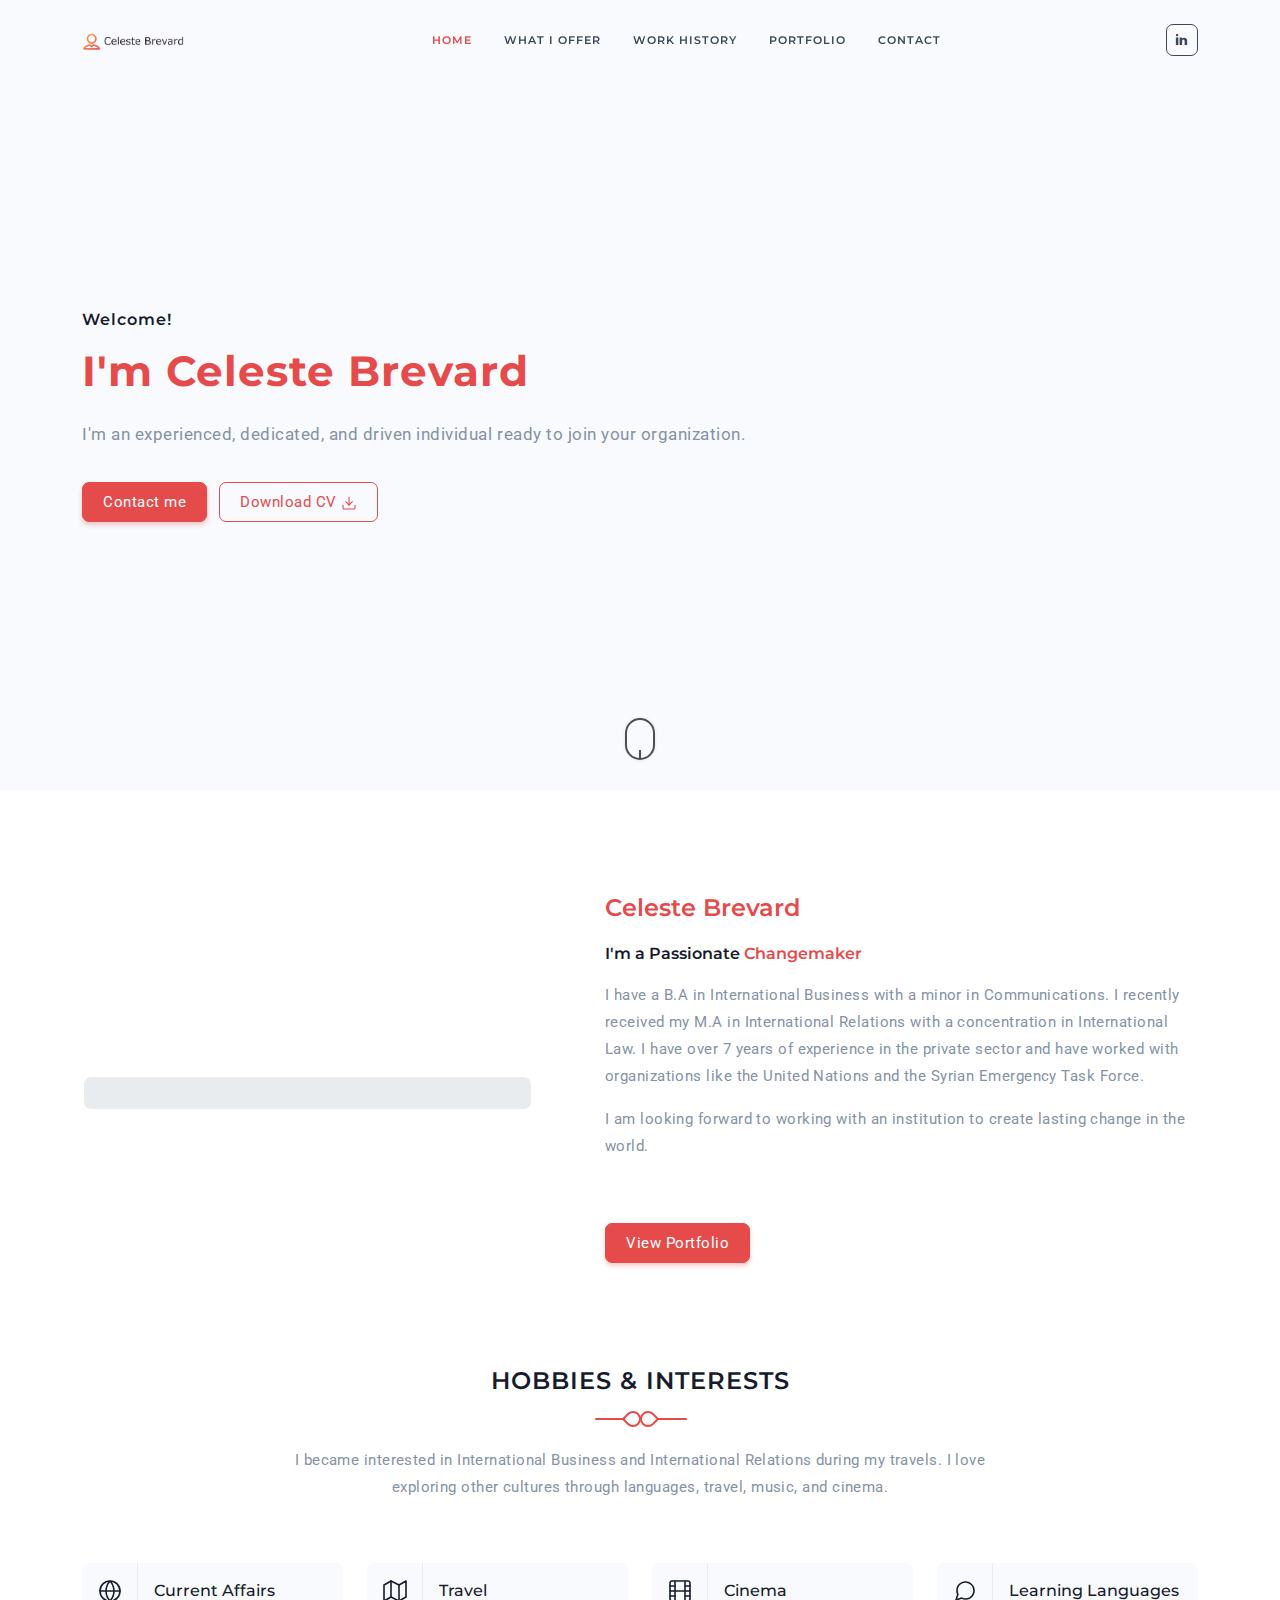
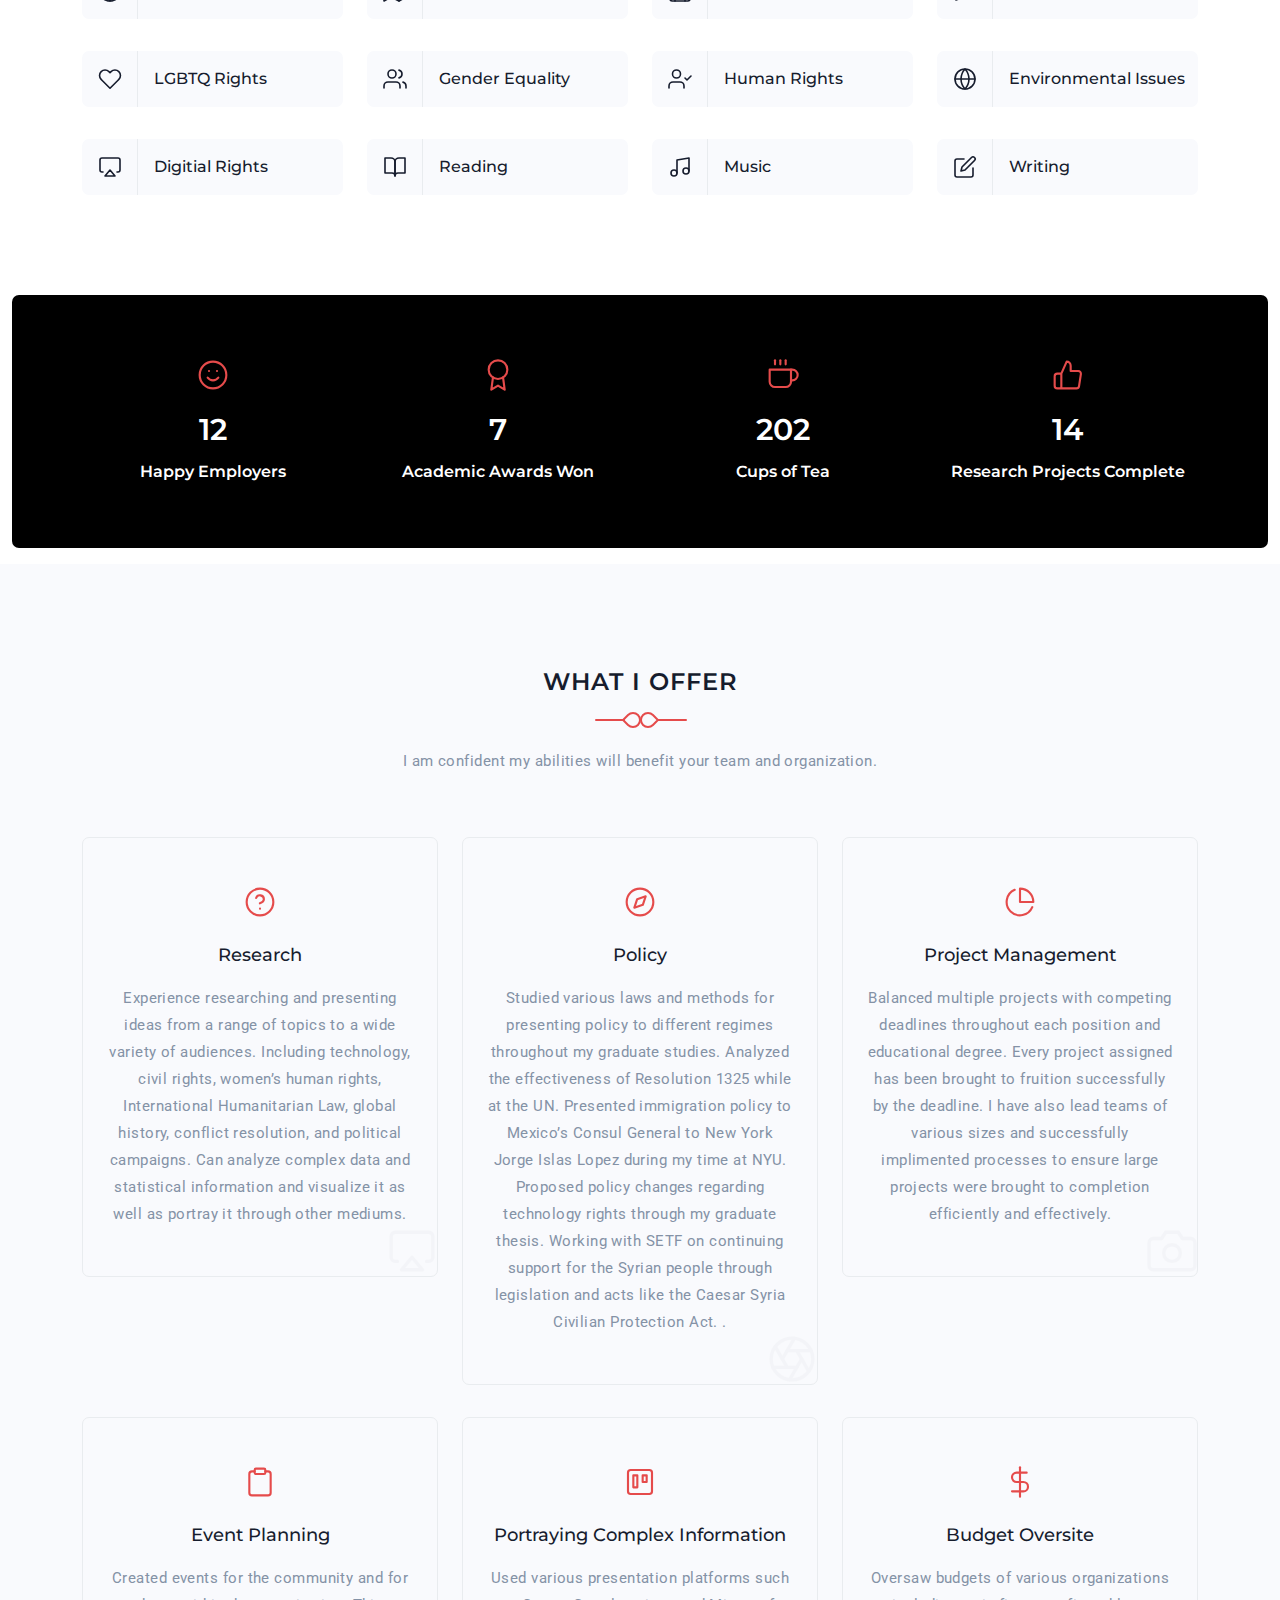
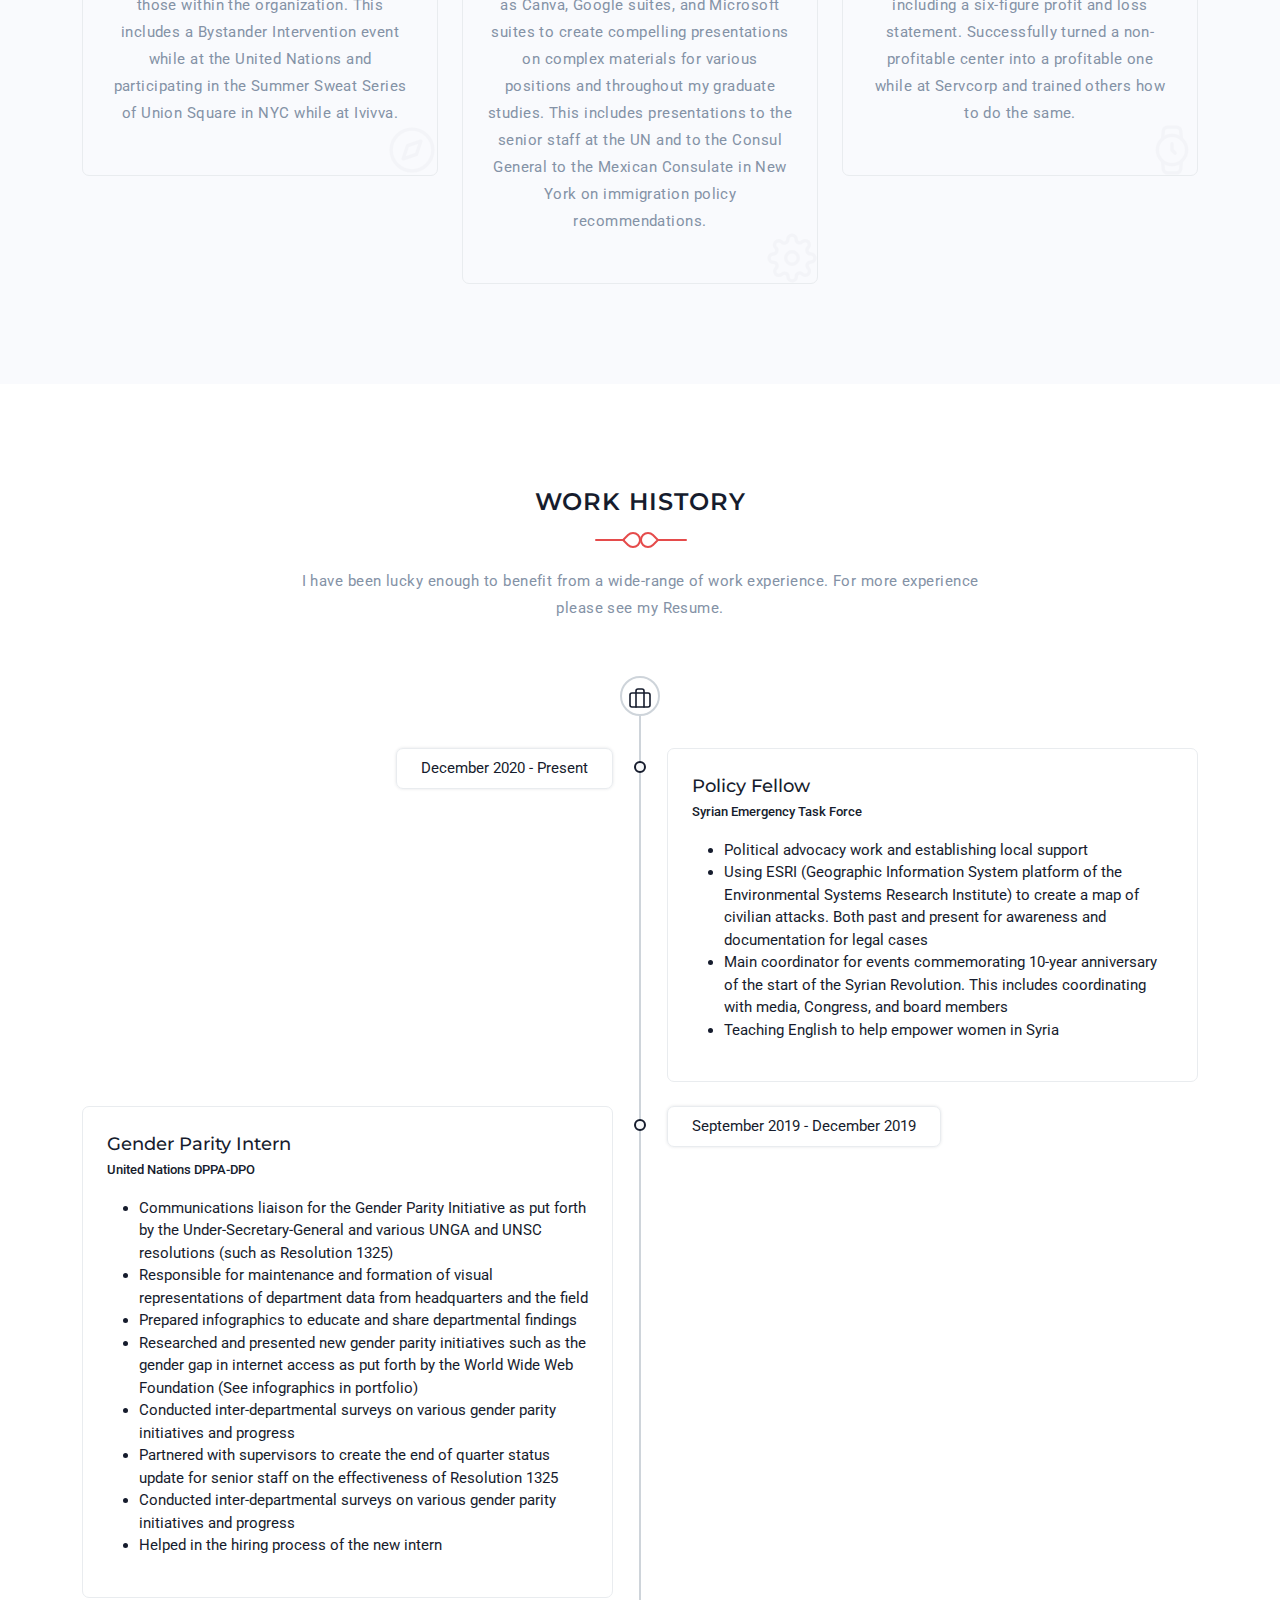
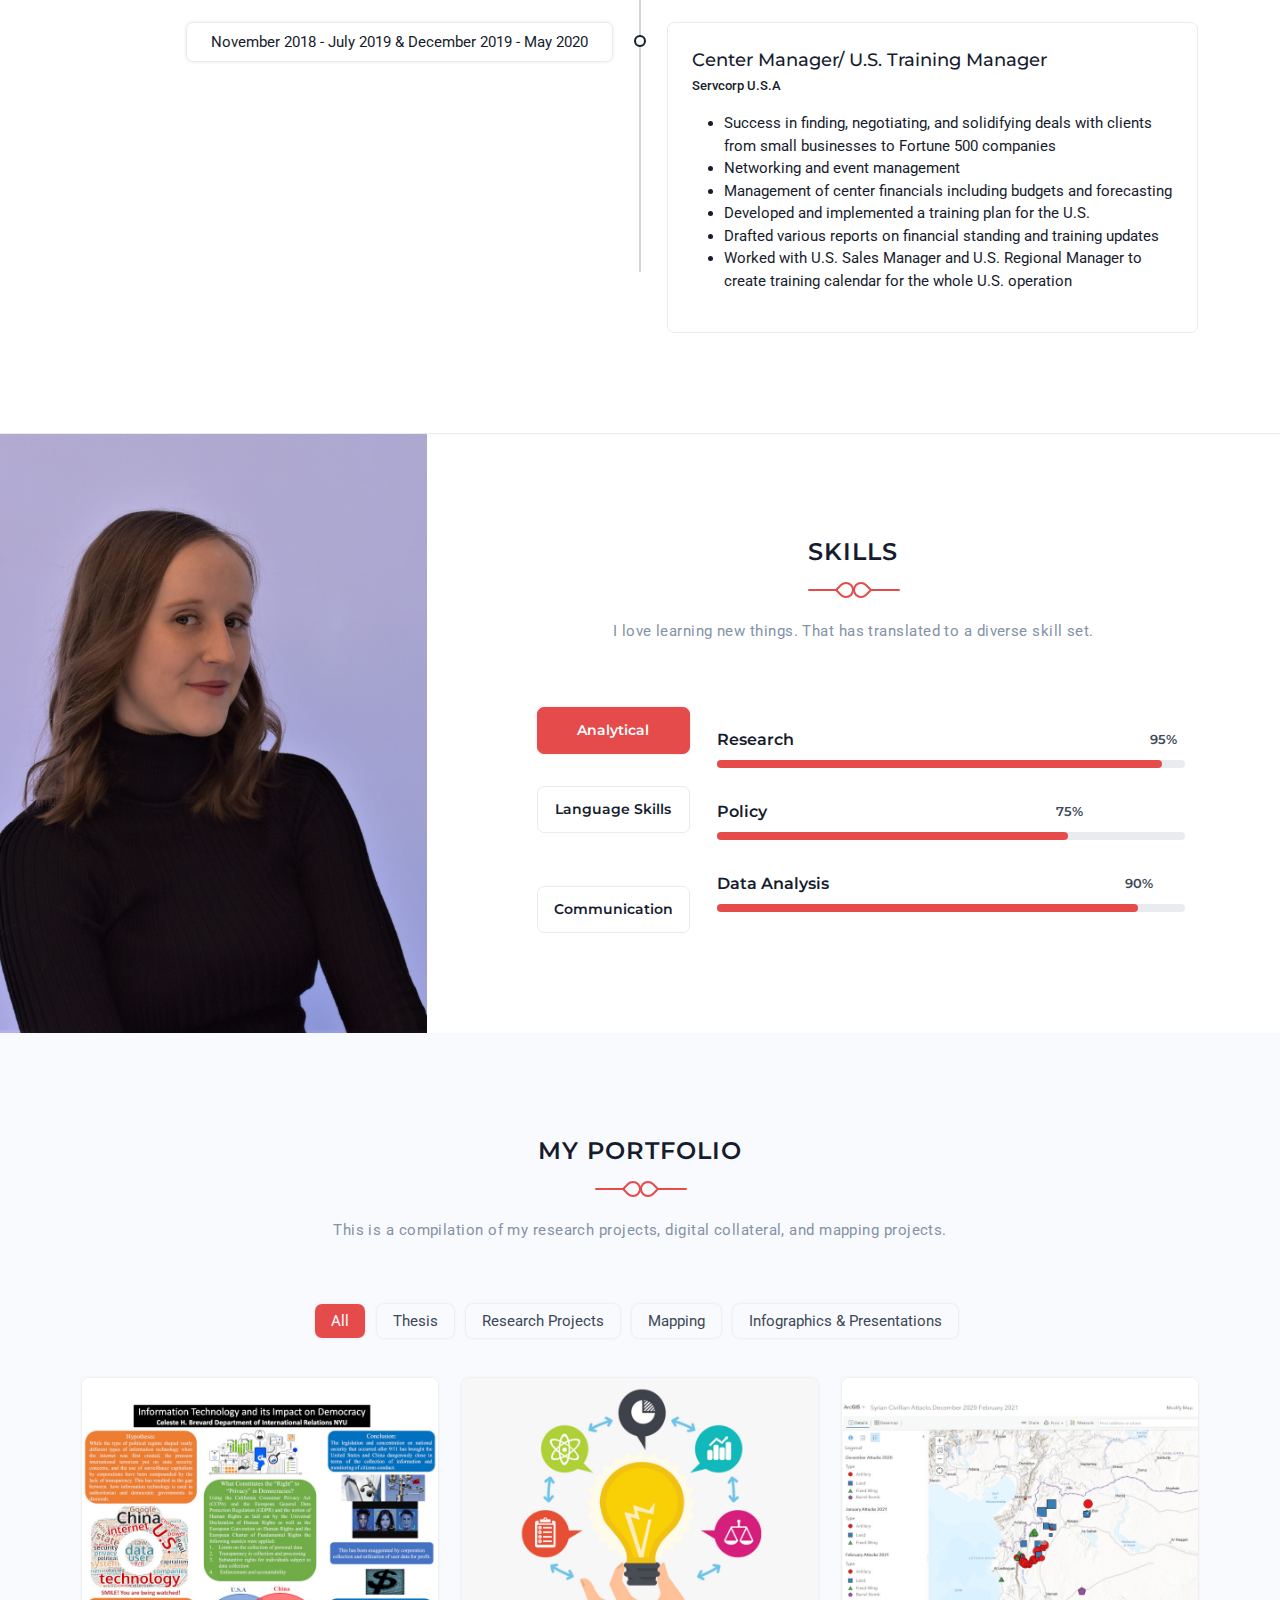
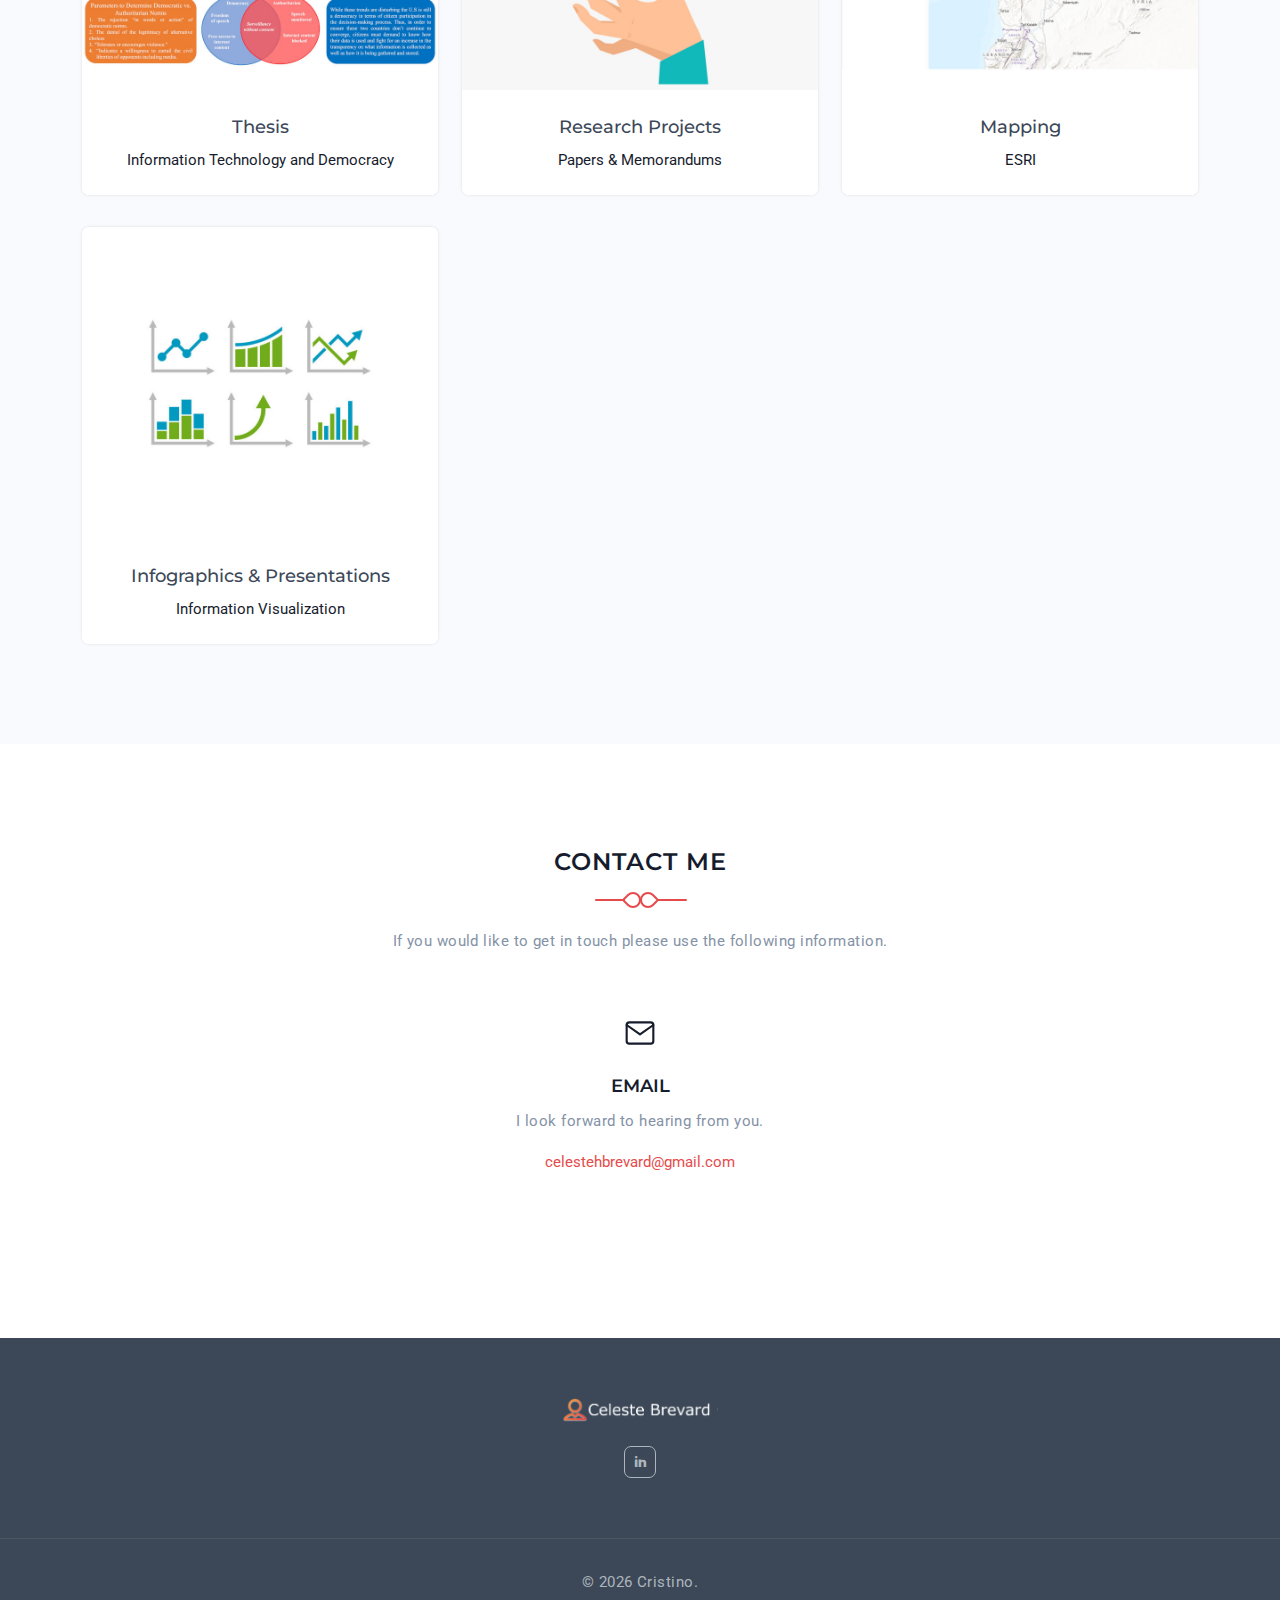
==== commit 24b6505b: "changed images, changed index" ====
--- a/index.html
+++ b/index.html
@@ -510,14 +510,14 @@
                                             <small class="company">United Nations DPPA-DPO</small>
                                             <p class="timeline-subtitle mt-3 mb-0 text-muted">
                                                 <ul>
-                                                    <li >Communications liaison for the gender parity initiative as put forth by the Under-Secretary-General and various UNGA and UNSC resolutions (such as Resolution 1325) </li>
+                                                    <li >Communications liaison for the Gender Parity Initiative as put forth by the Under-Secretary-General and various UNGA and UNSC resolutions (such as Resolution 1325) </li>
                                                     <li >Responsible for maintenance and formation of visual representations of department data from headquarters and the field</li>
-                                                    <li >Morbi leo risus</li>
-                                                    <li >Porta ac consectetur ac</li>
-                                                    <li >Vestibulum at eros</li>
-                                                    <li >Vestibulum at eros</li>
-                                                  </ul>
-                                                </p>
+                                                    <li >Prepared infographics to educate and share departmental findings </li>
+                                                    <li >Researched and presented new gender parity initiatives such as the gender gap in internet access as put forth by the World Wide Web Foundation (See infographics in portfolio)</li>
+                                                    <li >Conducted inter-departmental surveys on various gender parity initiatives and progress</li>
+                                                    <li >Partnered with supervisors to create the end of quarter status update for senior staff on the effectiveness of Resolution 1325</li>
+                                                    <li >Conducted inter-departmental surveys on various gender parity initiatives and progress</li>
+                                                    <li >Helped in the hiring process of the new intern</li>                                                </p>
                                         </div>
                                     </div><!--end col-->
                                     <div class="col-lg-6 col-md-6 col-sm-6 order-sm-2 order-1">
@@ -538,21 +538,13 @@
                                             <p class="timeline-subtitle mt-3 mb-0 text-muted">
                                                 
                                                 <ul>
-                                                    <li >Communications liaison for the gender parity initiative as put forth by the Under-Secretary-General and various UNGA and UNSC resolutions (such as Resolution 1325) </li>
-                                                    <li >Responsible for maintenance and formation of visual representations of department data from headquarters and the field</li>
-                                                    <li >Morbi leo risus</li>
-                                                    <li >Porta ac consectetur ac</li>
-                                                    <li >Vestibulum at eros</li>
-                                                    <li >Vestibulum at eros</li>
+                                                    <li >Success in finding, negotiating, and solidifying deals with clients from small businesses to Fortune 500 companies </li>
+                                                    <li >Networking and event management </li>
+                                                    <li >Management of center financials including budgets and forecasting</li>
+                                                    <li >Developed and implemented a training plan for the U.S.</li>
+                                                    <li >Drafted various reports on financial standing and training updates</li>
+                                                    <li >Worked with U.S. Sales Manager and U.S. Regional Manager to create training calendar for the whole U.S. operation</li>
                                                   </ul>
-                                                
-                                                o	Success in finding, negotiating, and solidifying deals with clients from small businesses to Fortune 500 companies
-                                                o	Networking and event management 
-                                                o	Management of center financials including budgets and forecasting
-                                                o	Developed and implemented training plan for the U.S.
-                                                o	Coordinated travel arrangements of the CEO when he came to U.S. locations
-                                                o	Drafted various reports on financial standing and training updates
-                                                o	Worked with U.S. Sales Manager and U.S. Regional Manager to create training calendar for the whole U.S. operation
                                                 </p>
                                         </div>
                                     </div><!--end col-->
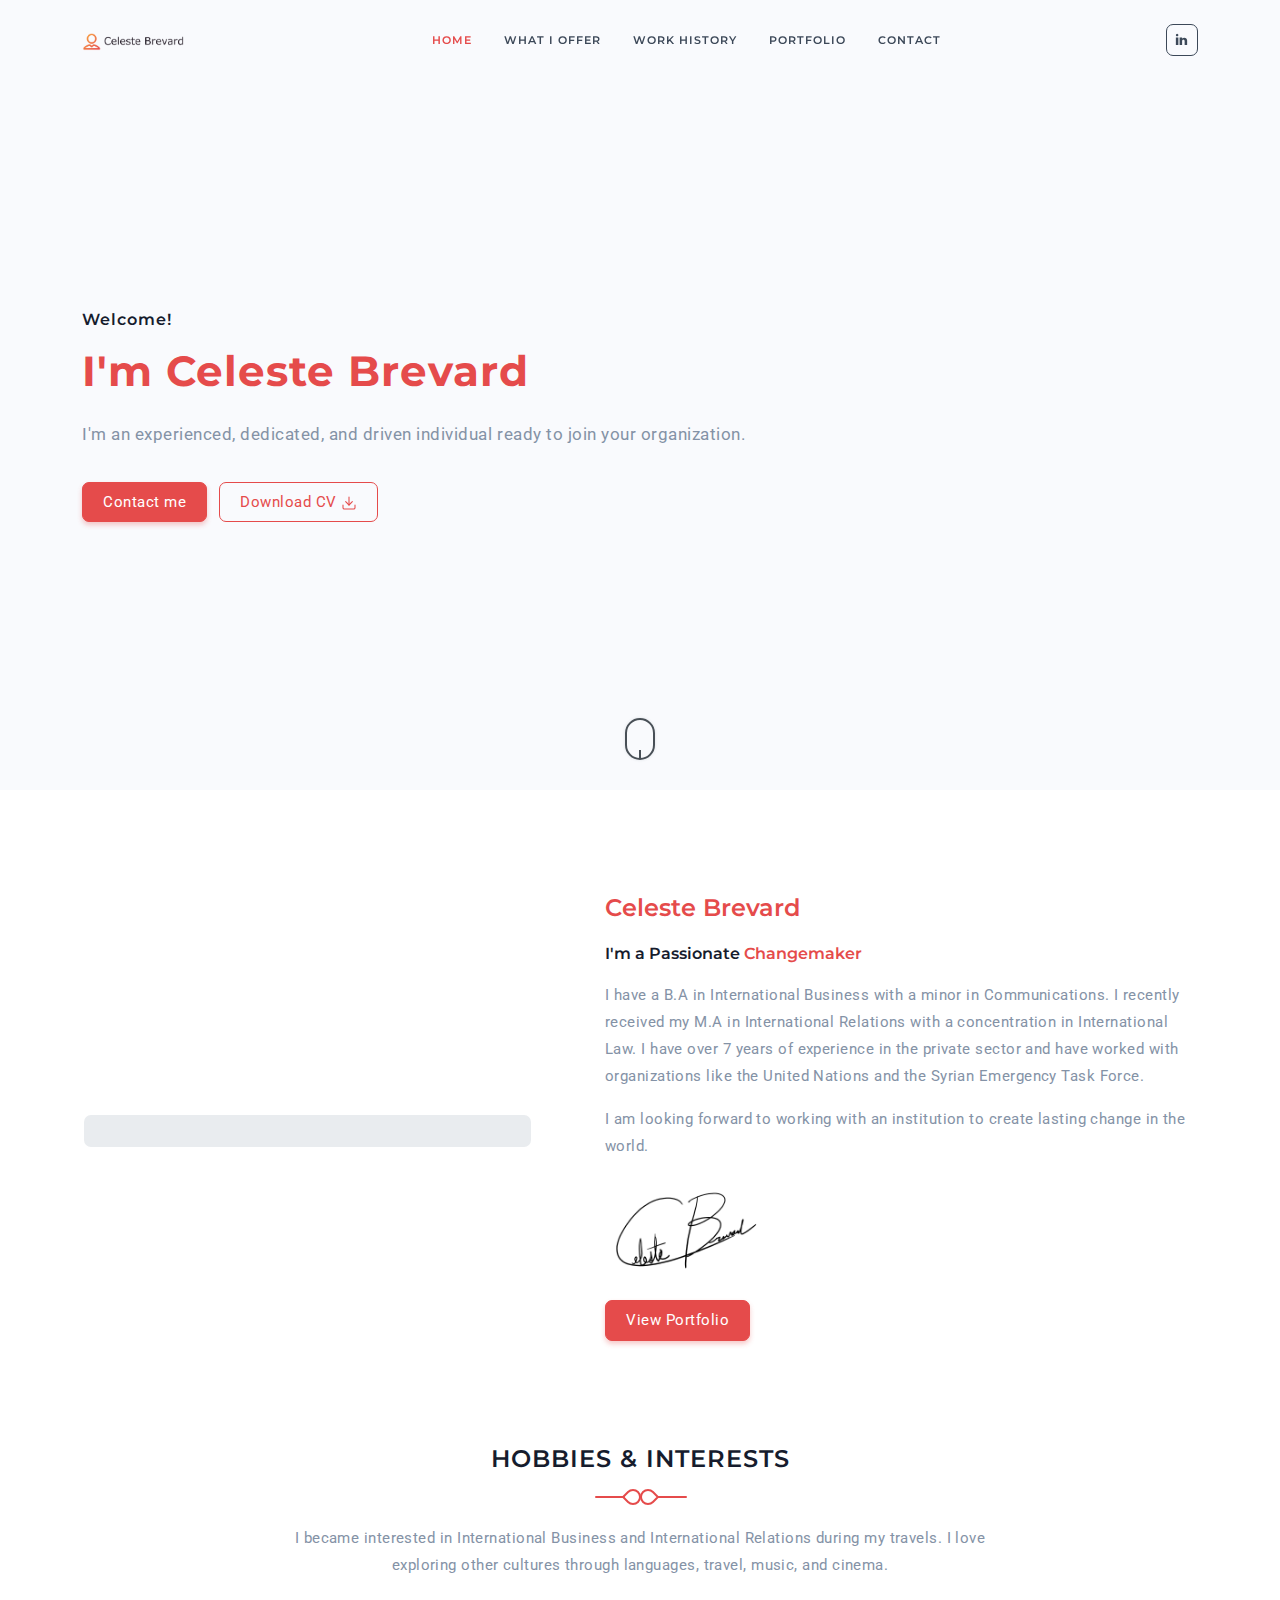
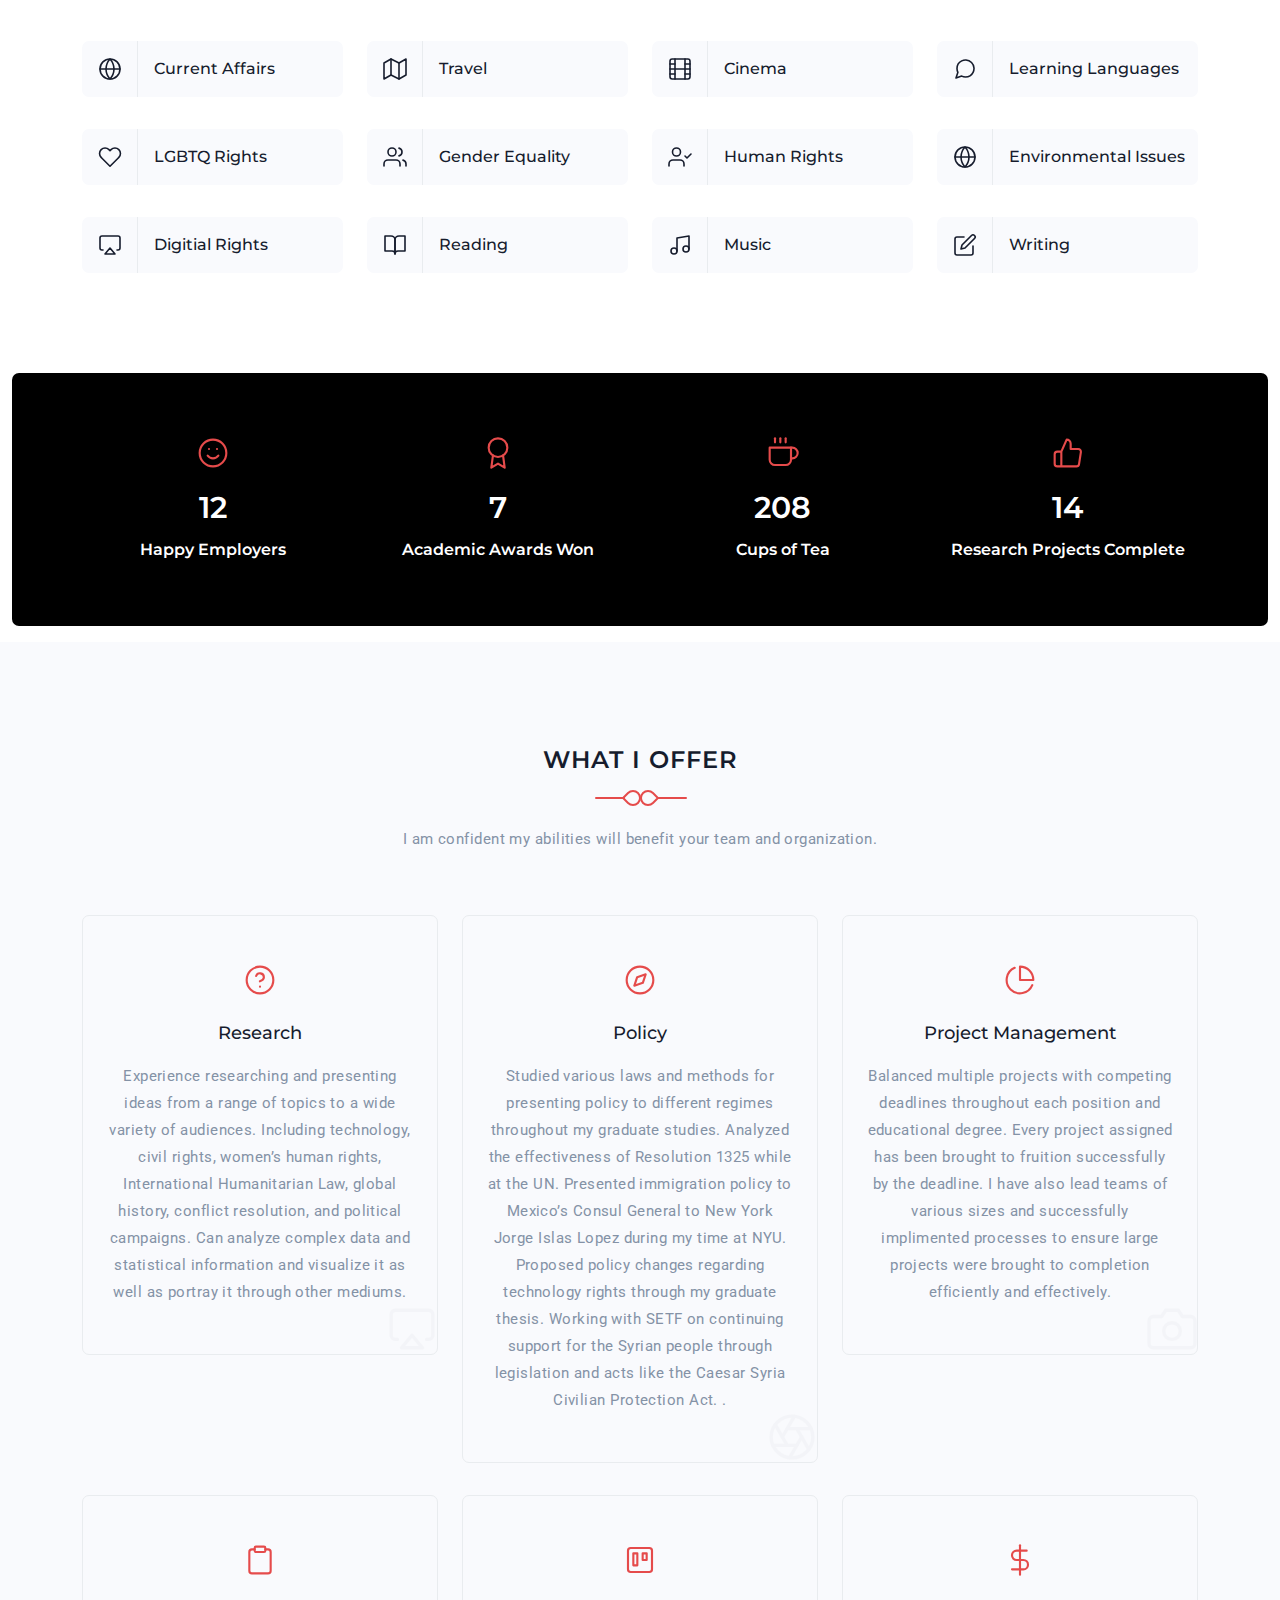
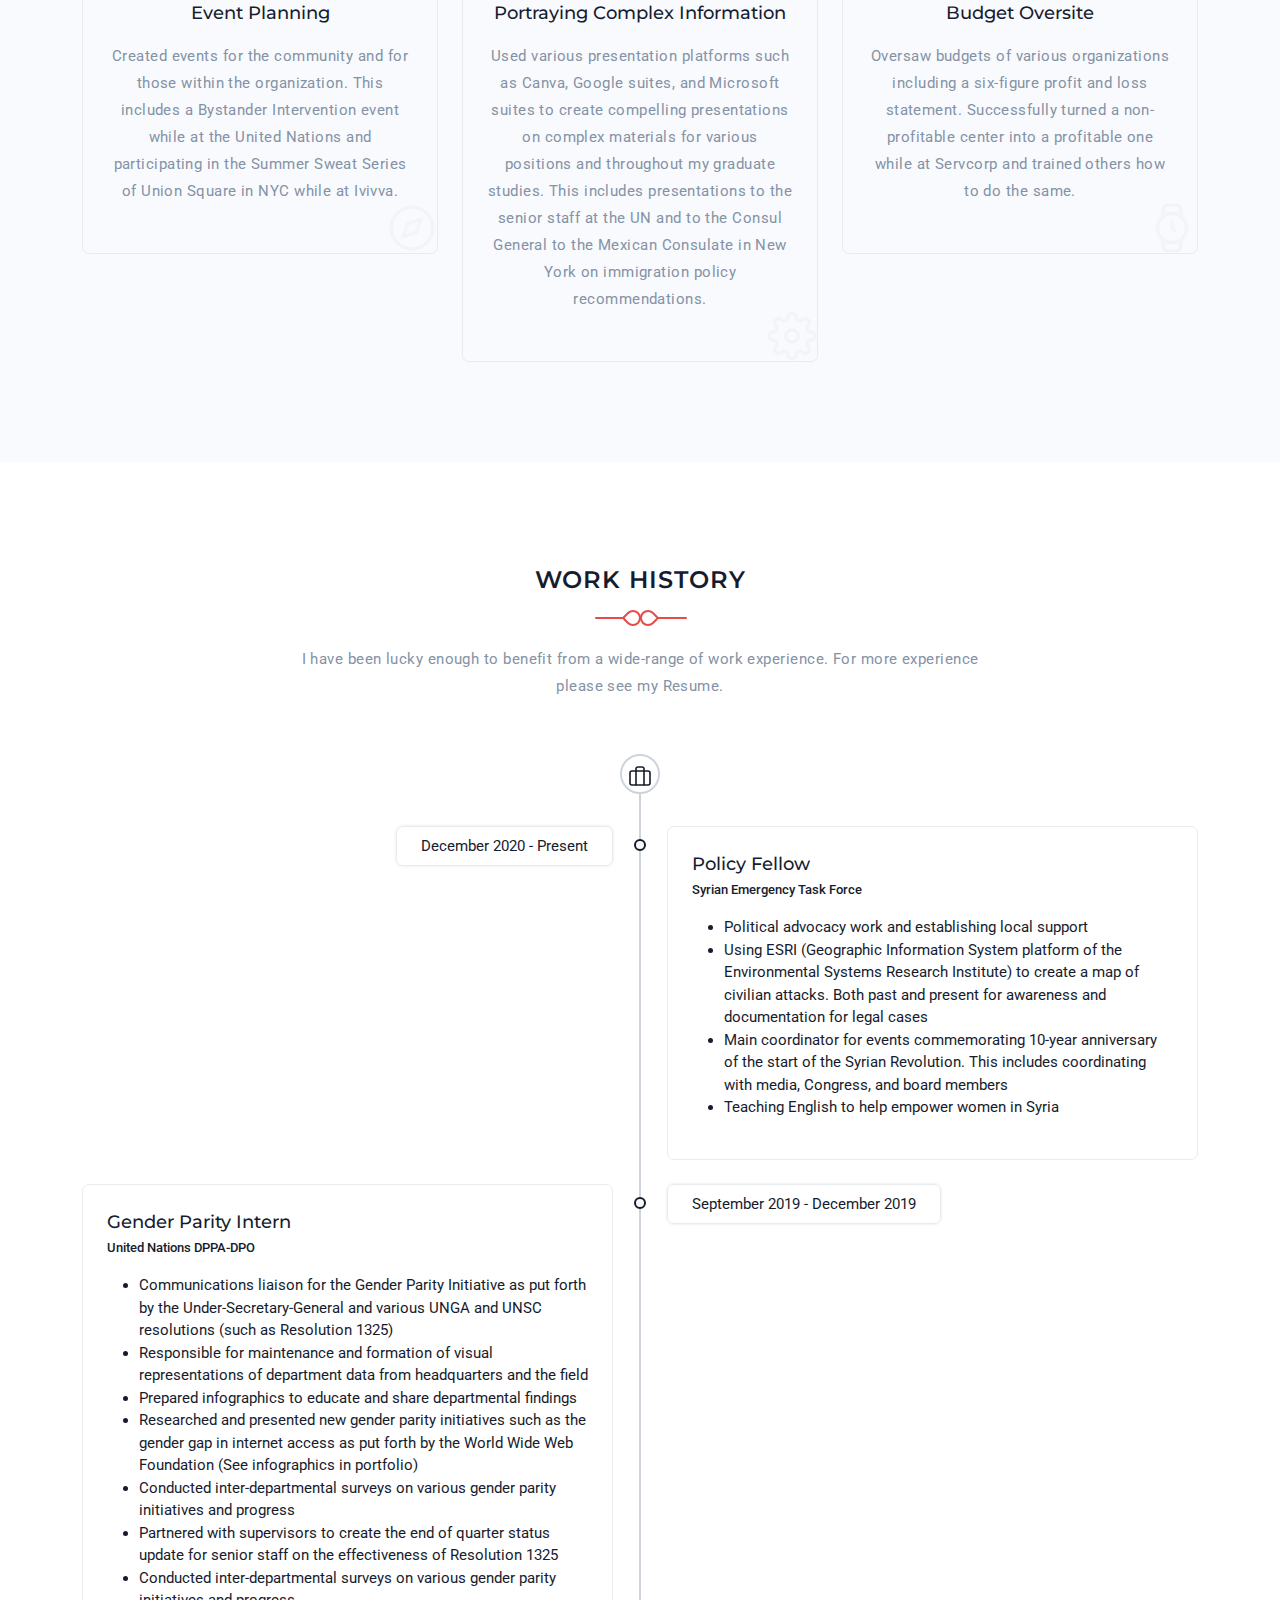
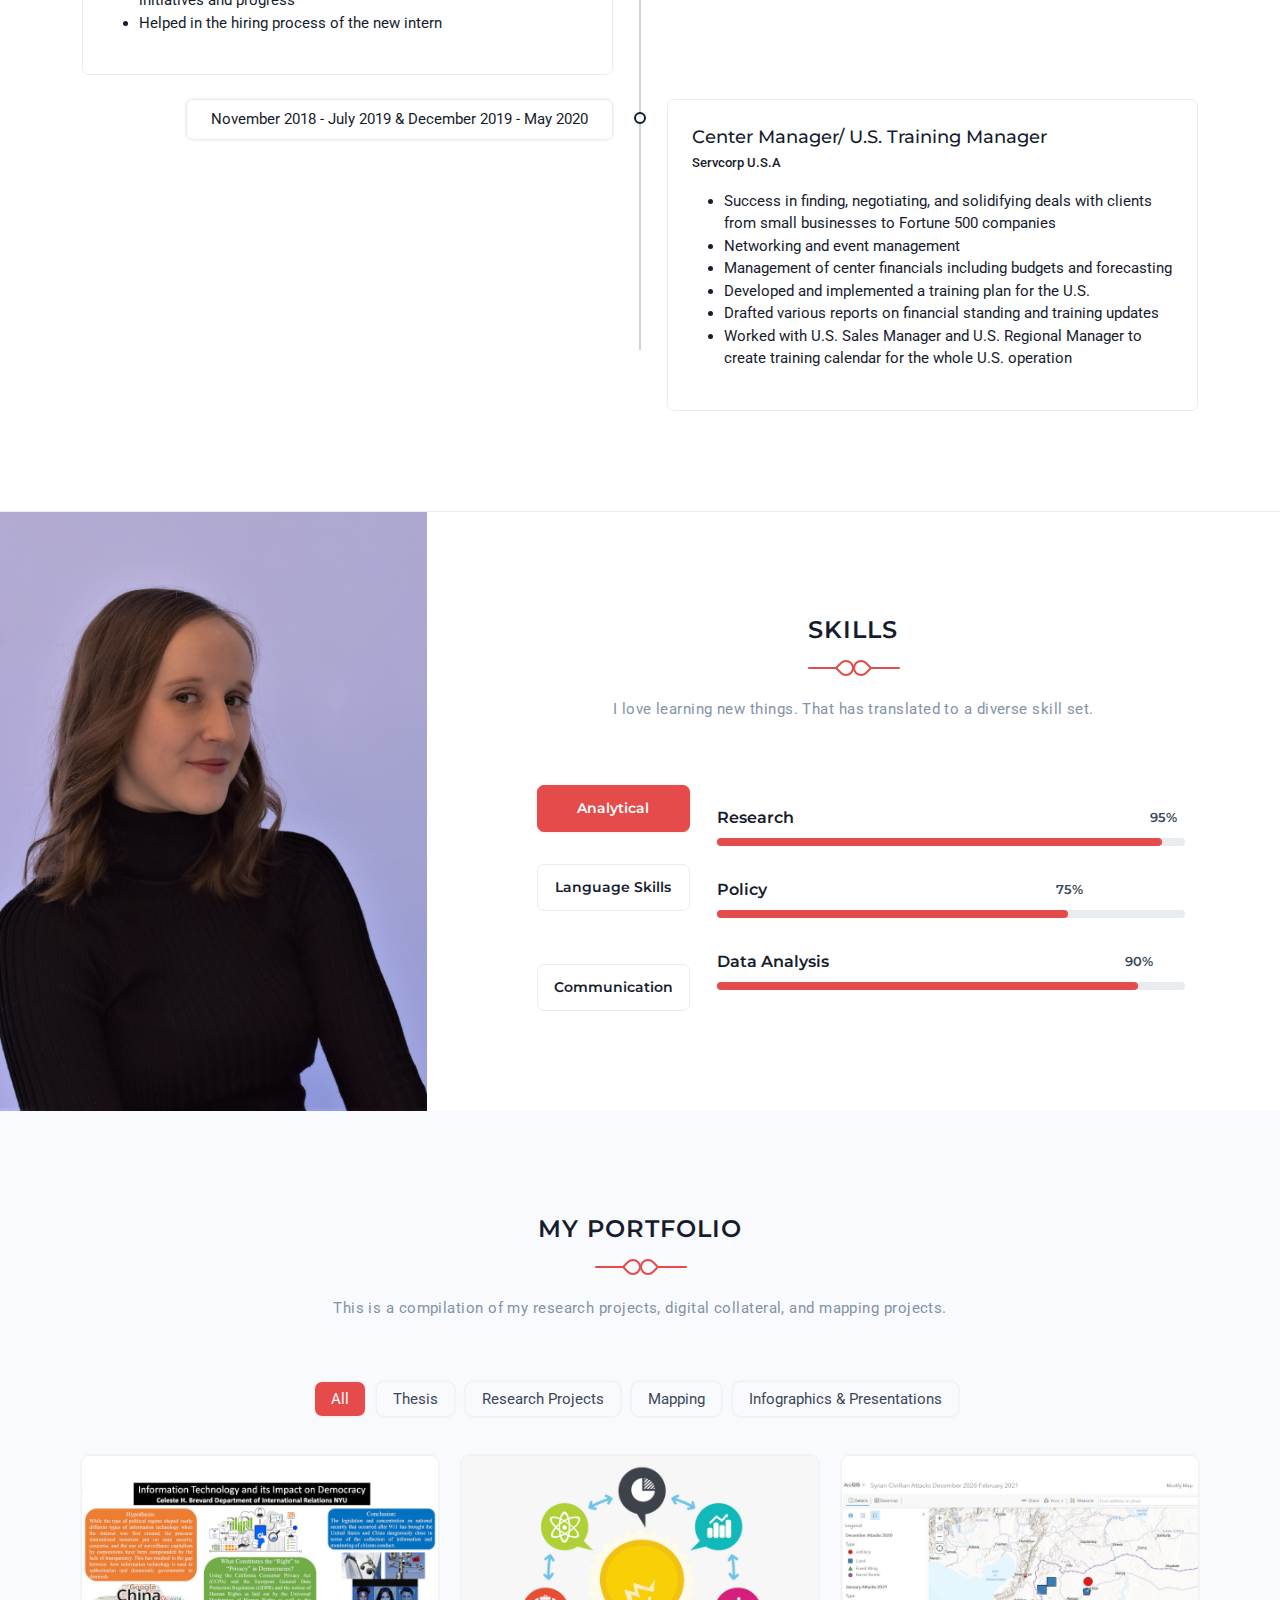
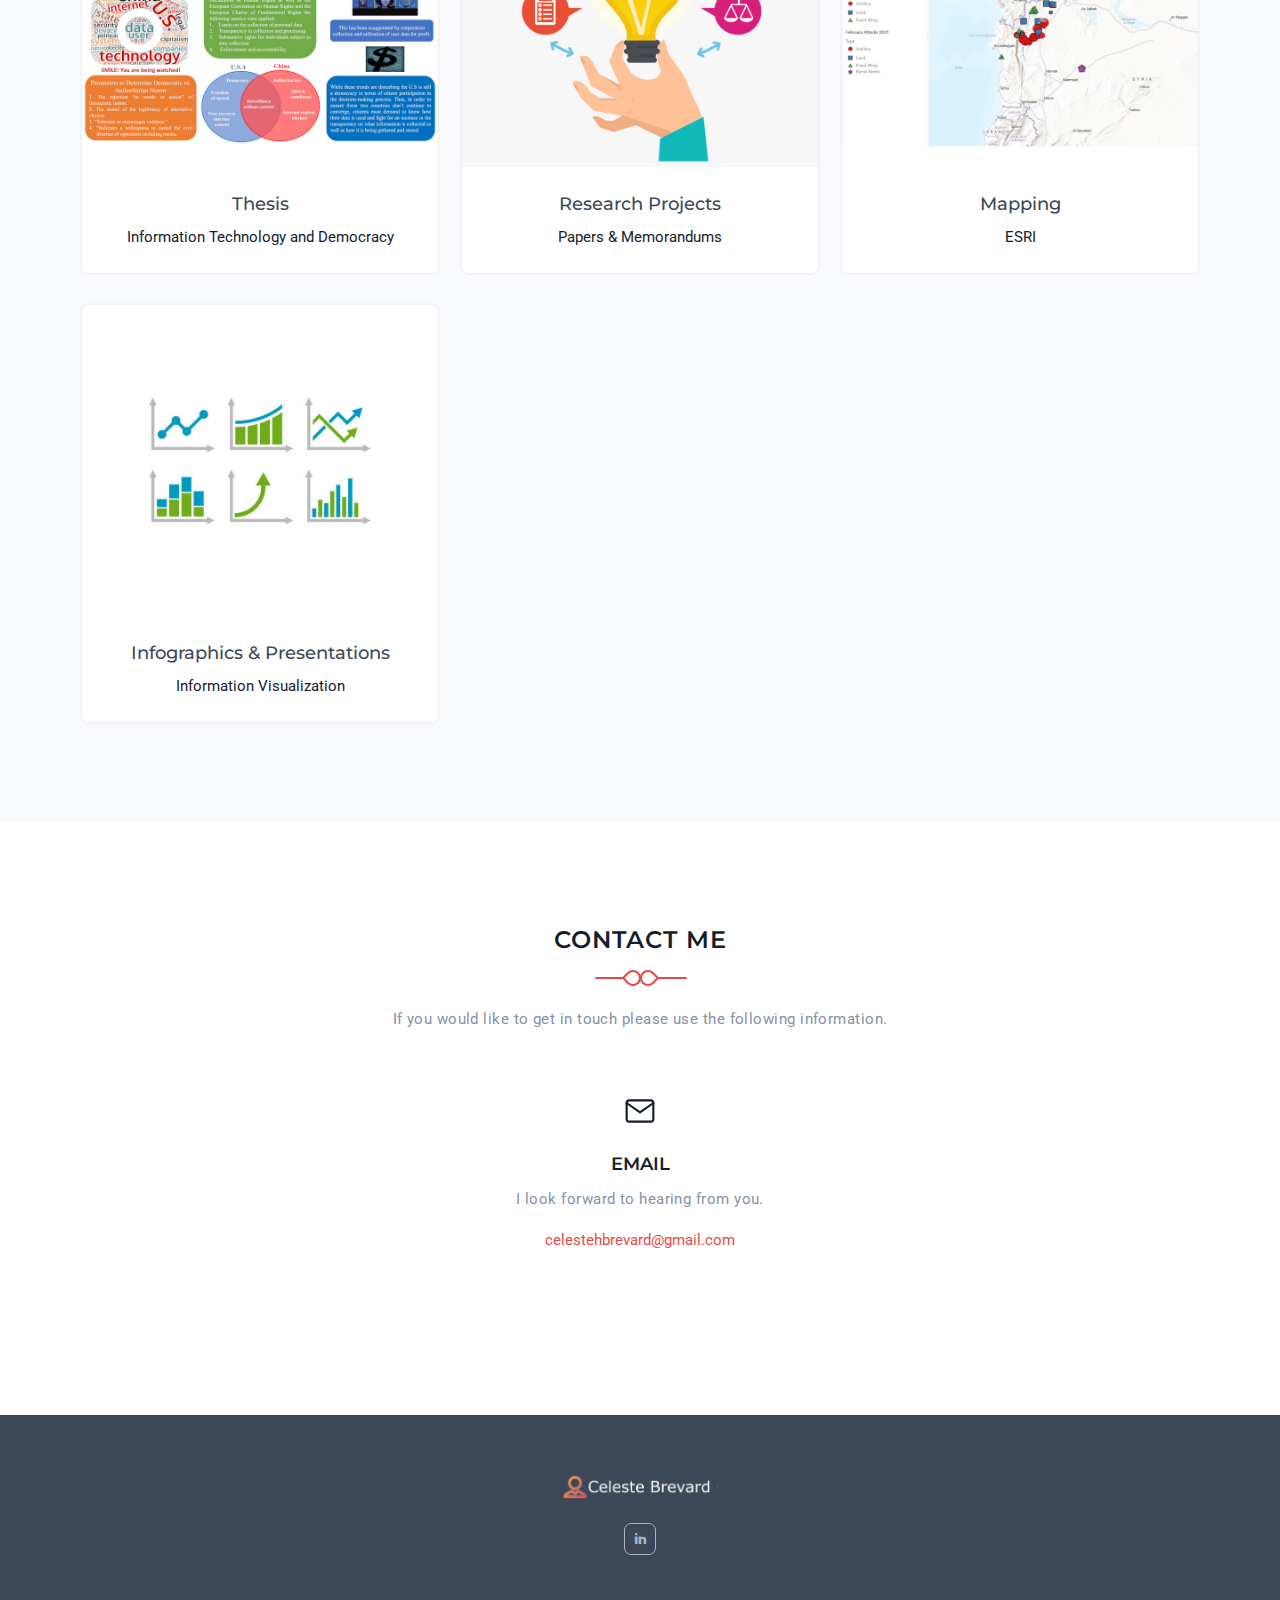
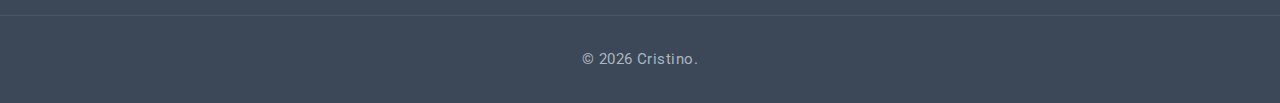
==== commit 34319b33: "update signature" ====
--- a/index.html
+++ b/index.html
@@ -116,7 +116,7 @@
                             <h6 class="designation mb-3">I'm a Passionate <span class="text-primary">Changemaker</span></h6>
                             <p class="text-muted">I have a B.A in International Business with a minor in Communications. I recently received my M.A in International Relations with a concentration in International Law. I have over 7 years of experience in the private sector and have worked with organizations like the United Nations and the Syrian Emergency Task Force. </p>
                             <p class="text-muted">I am looking forward to working with an institution to create lasting change in the world.</p>
-                            <img src="images/sign8.png" height="100" alt="">
+                            <img src="images/sign8.PNG" height="100" alt="">
                             <div class="mt-4">
                                 <a href="#projects" class="btn btn-primary mouse-down">View Portfolio</a>
                             </div>
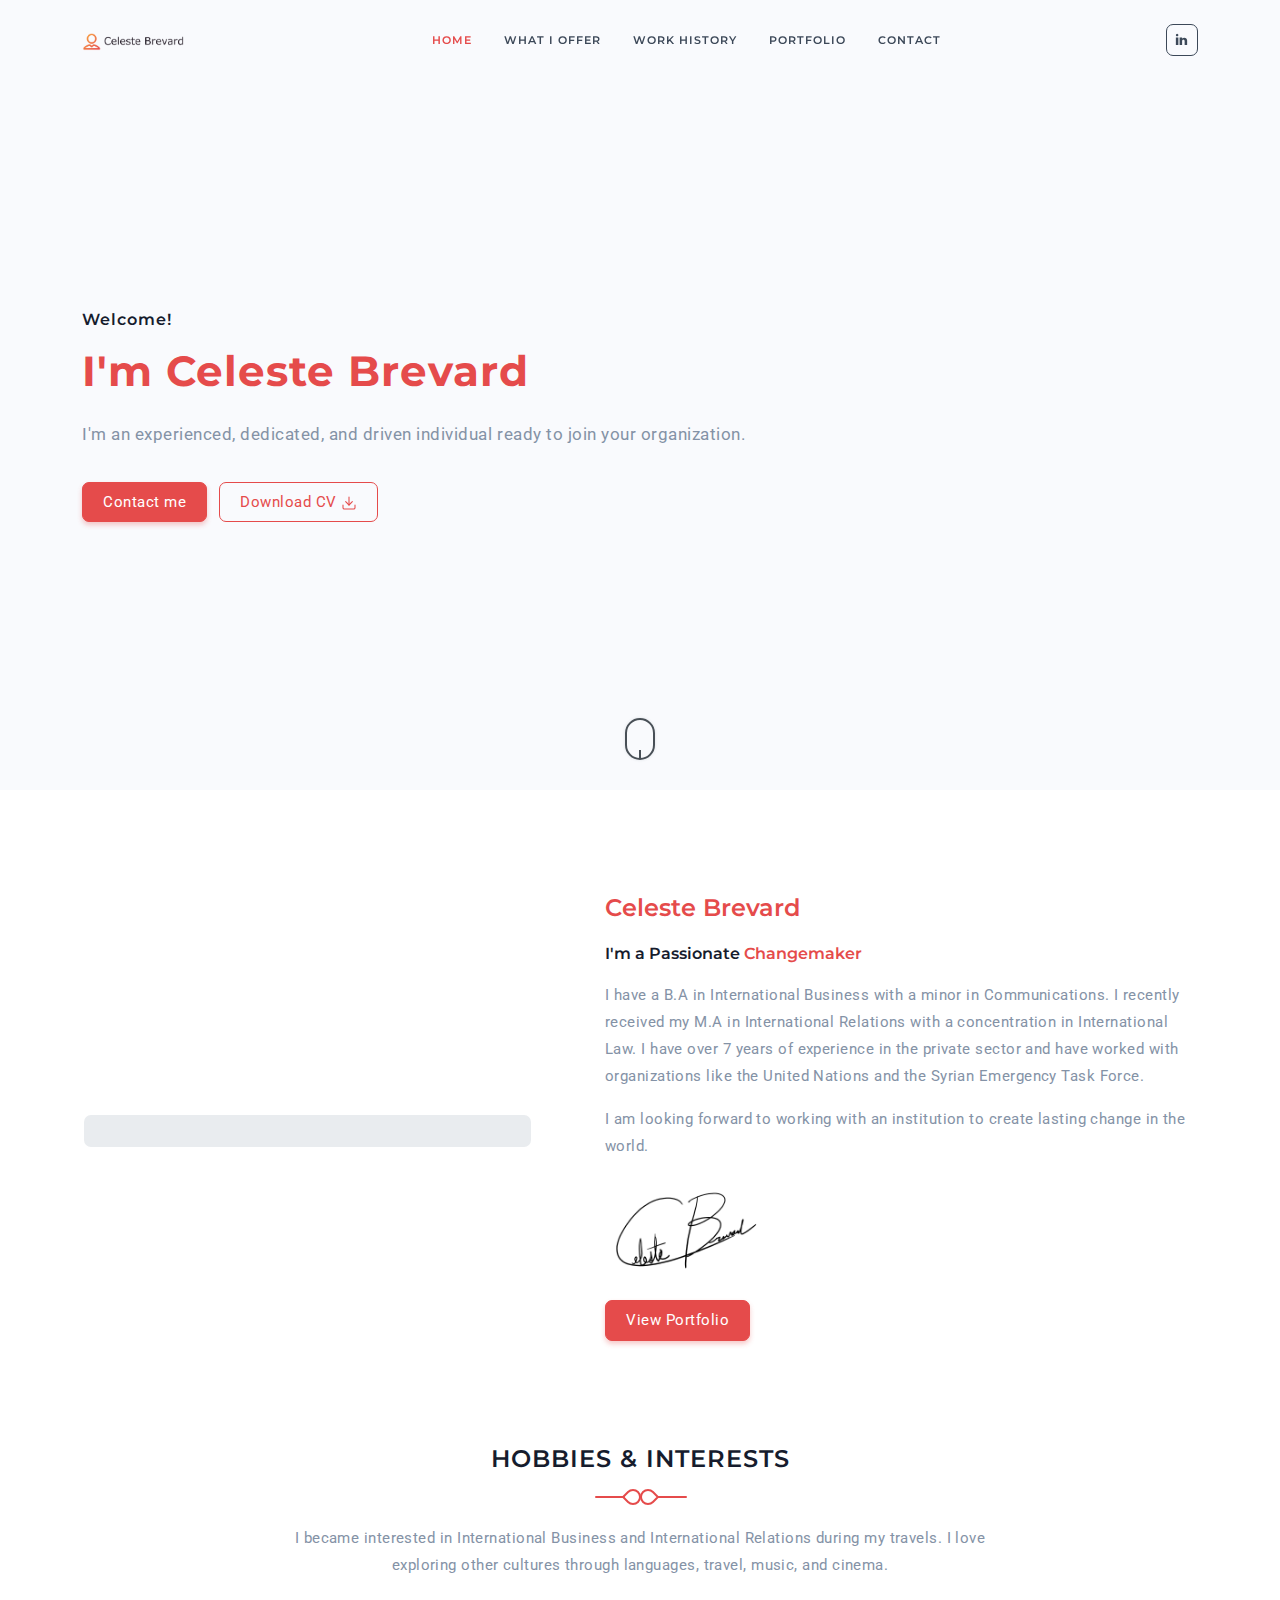
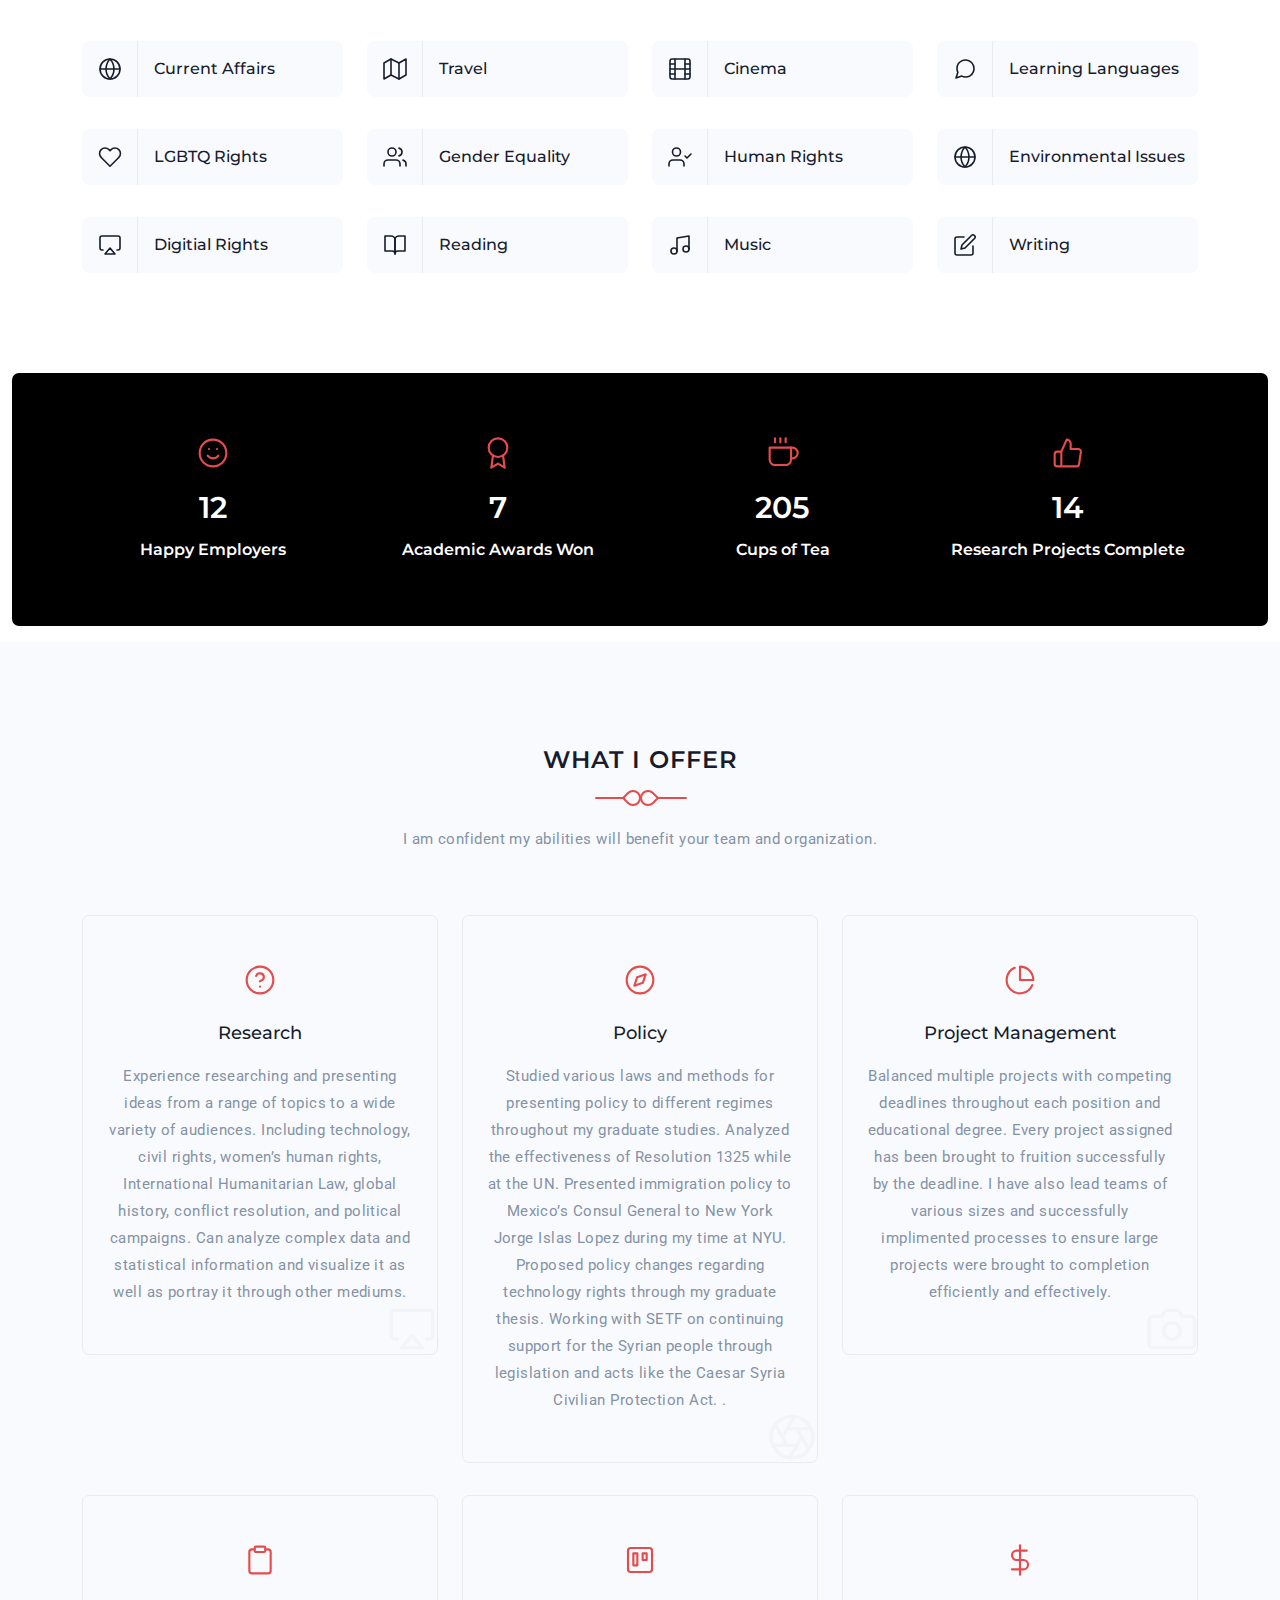
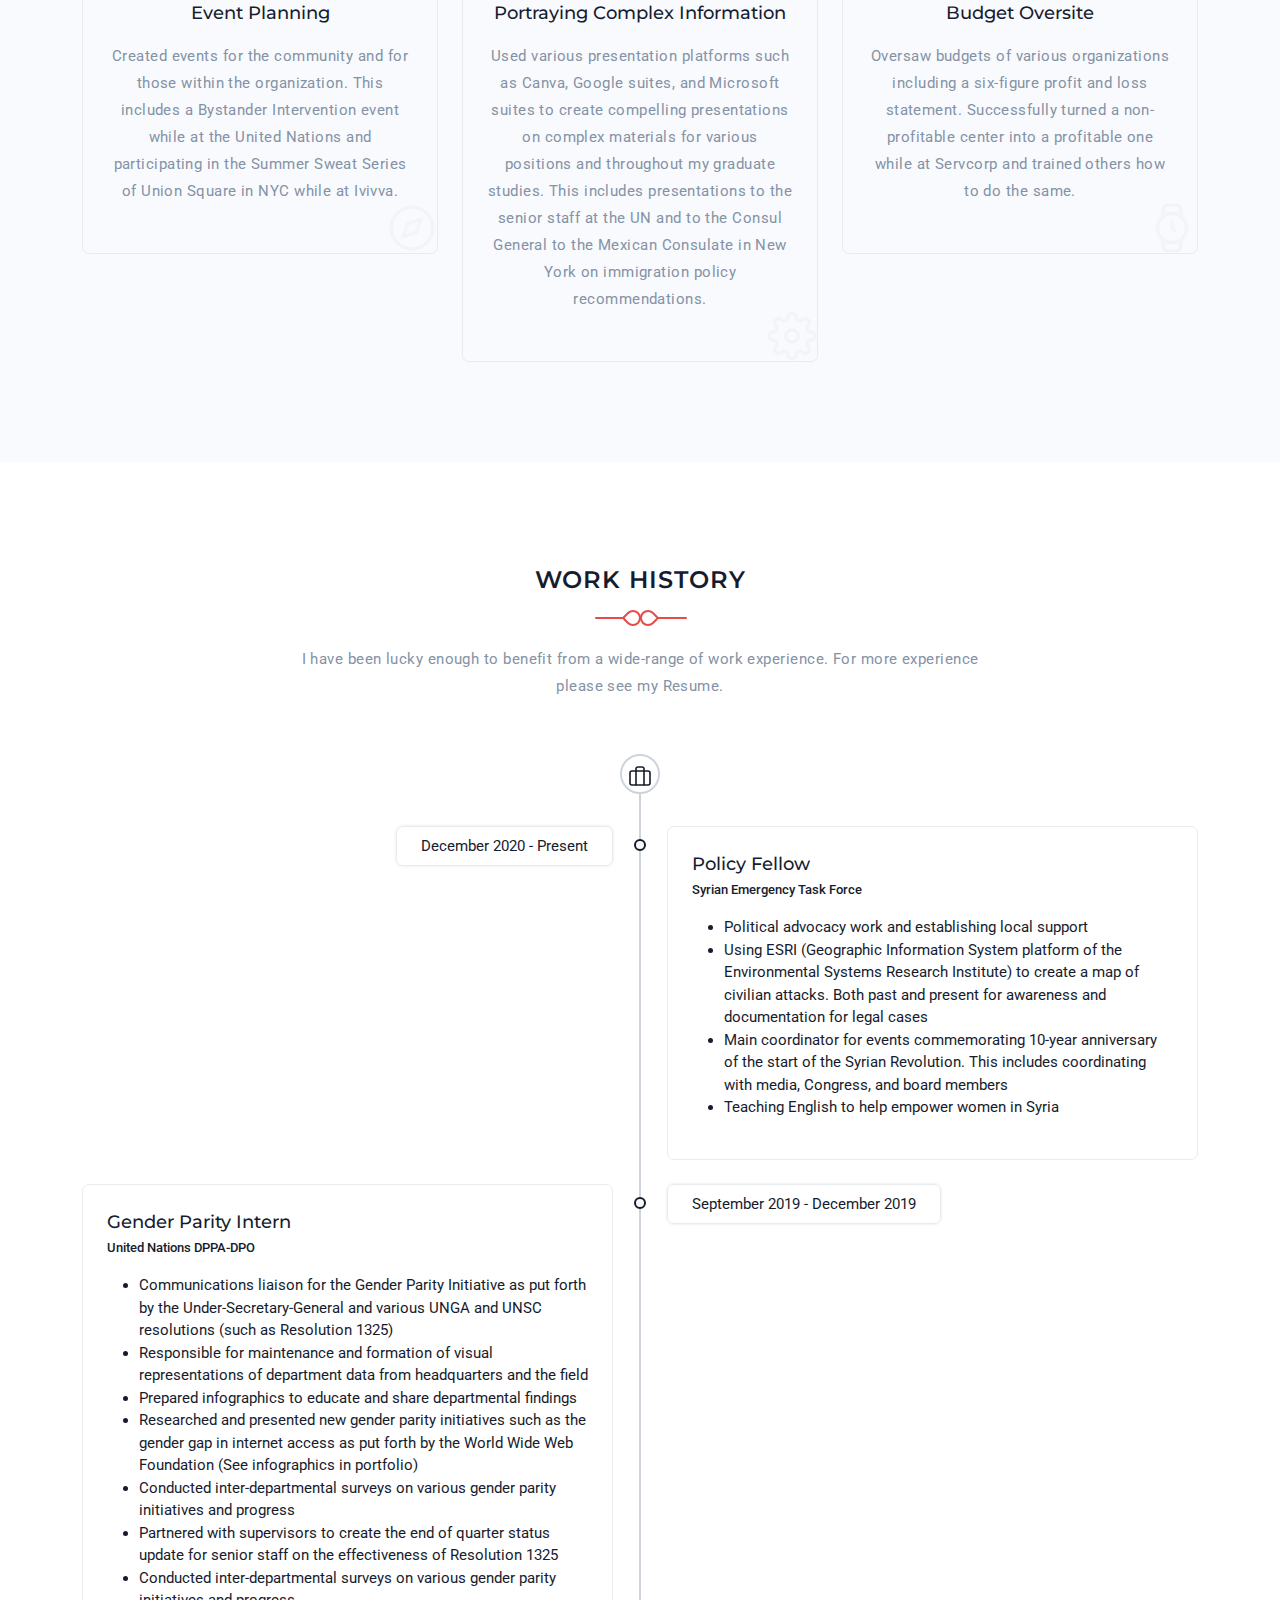
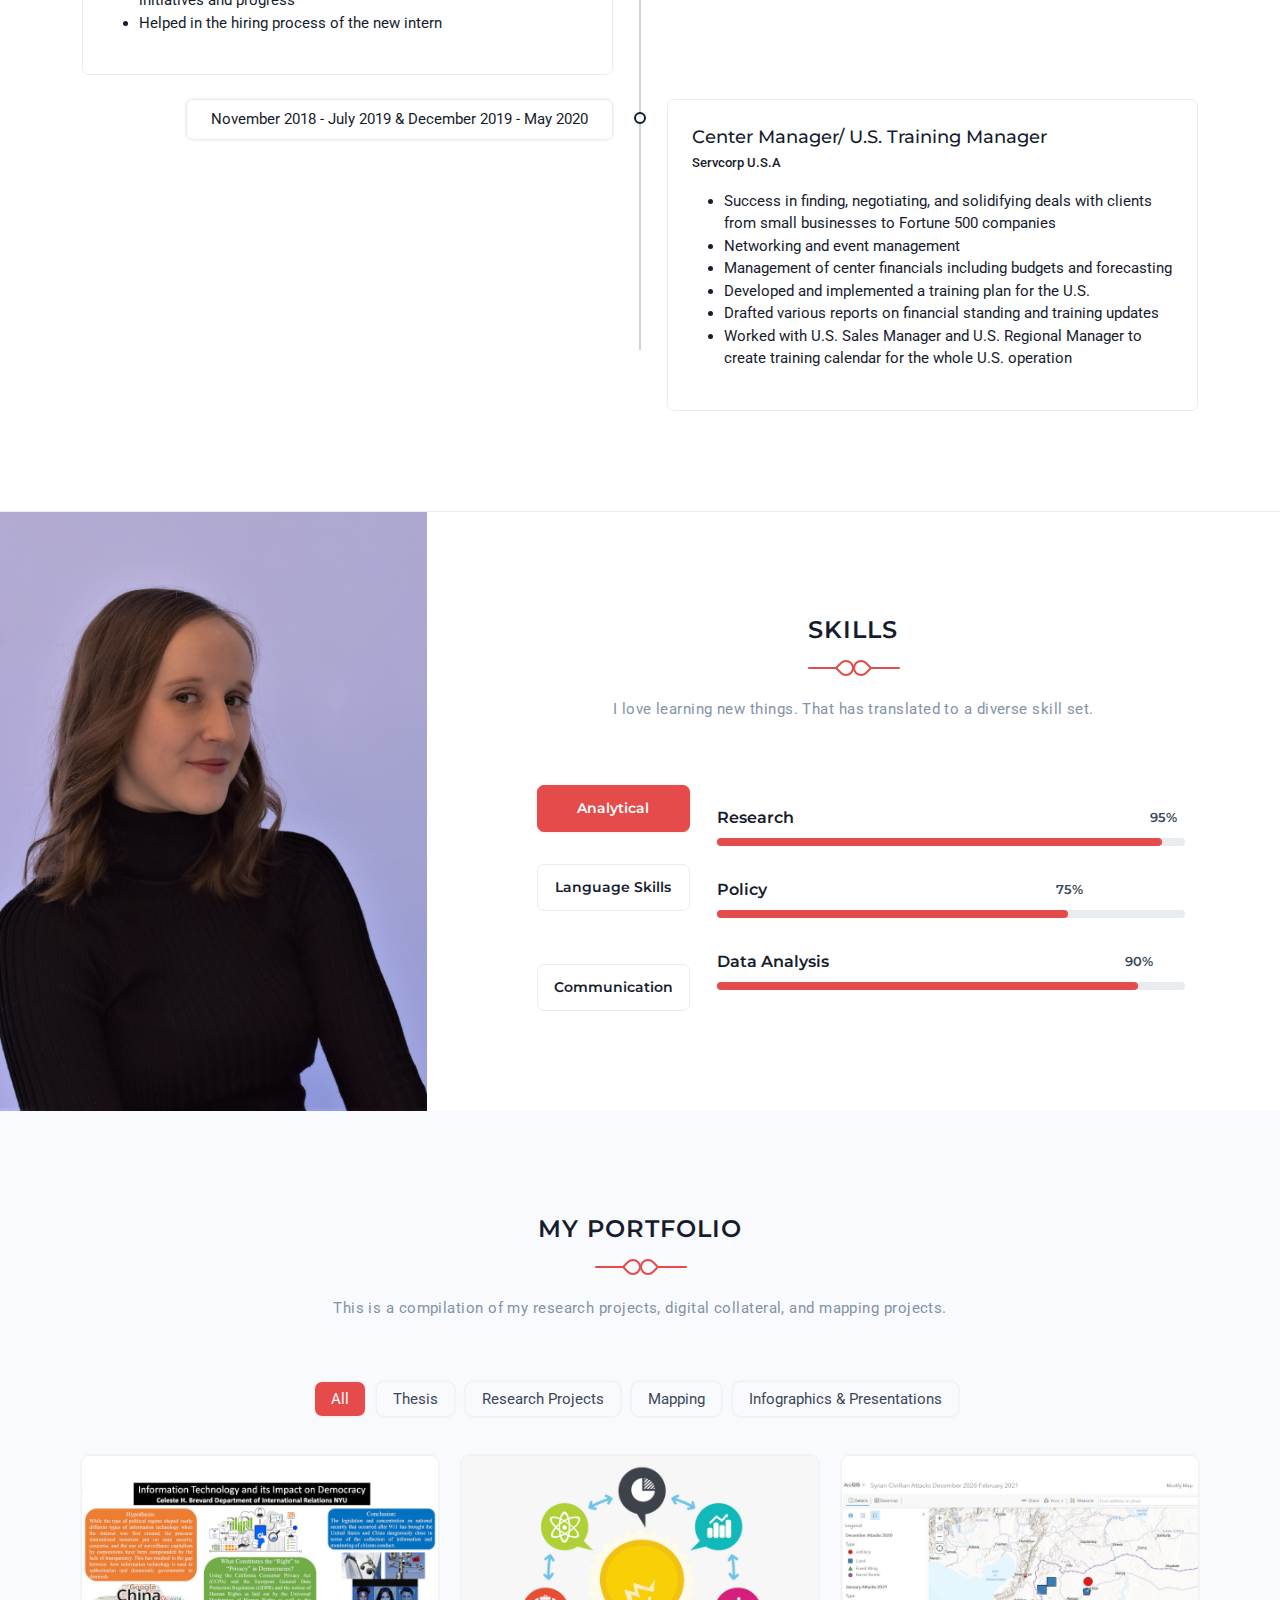
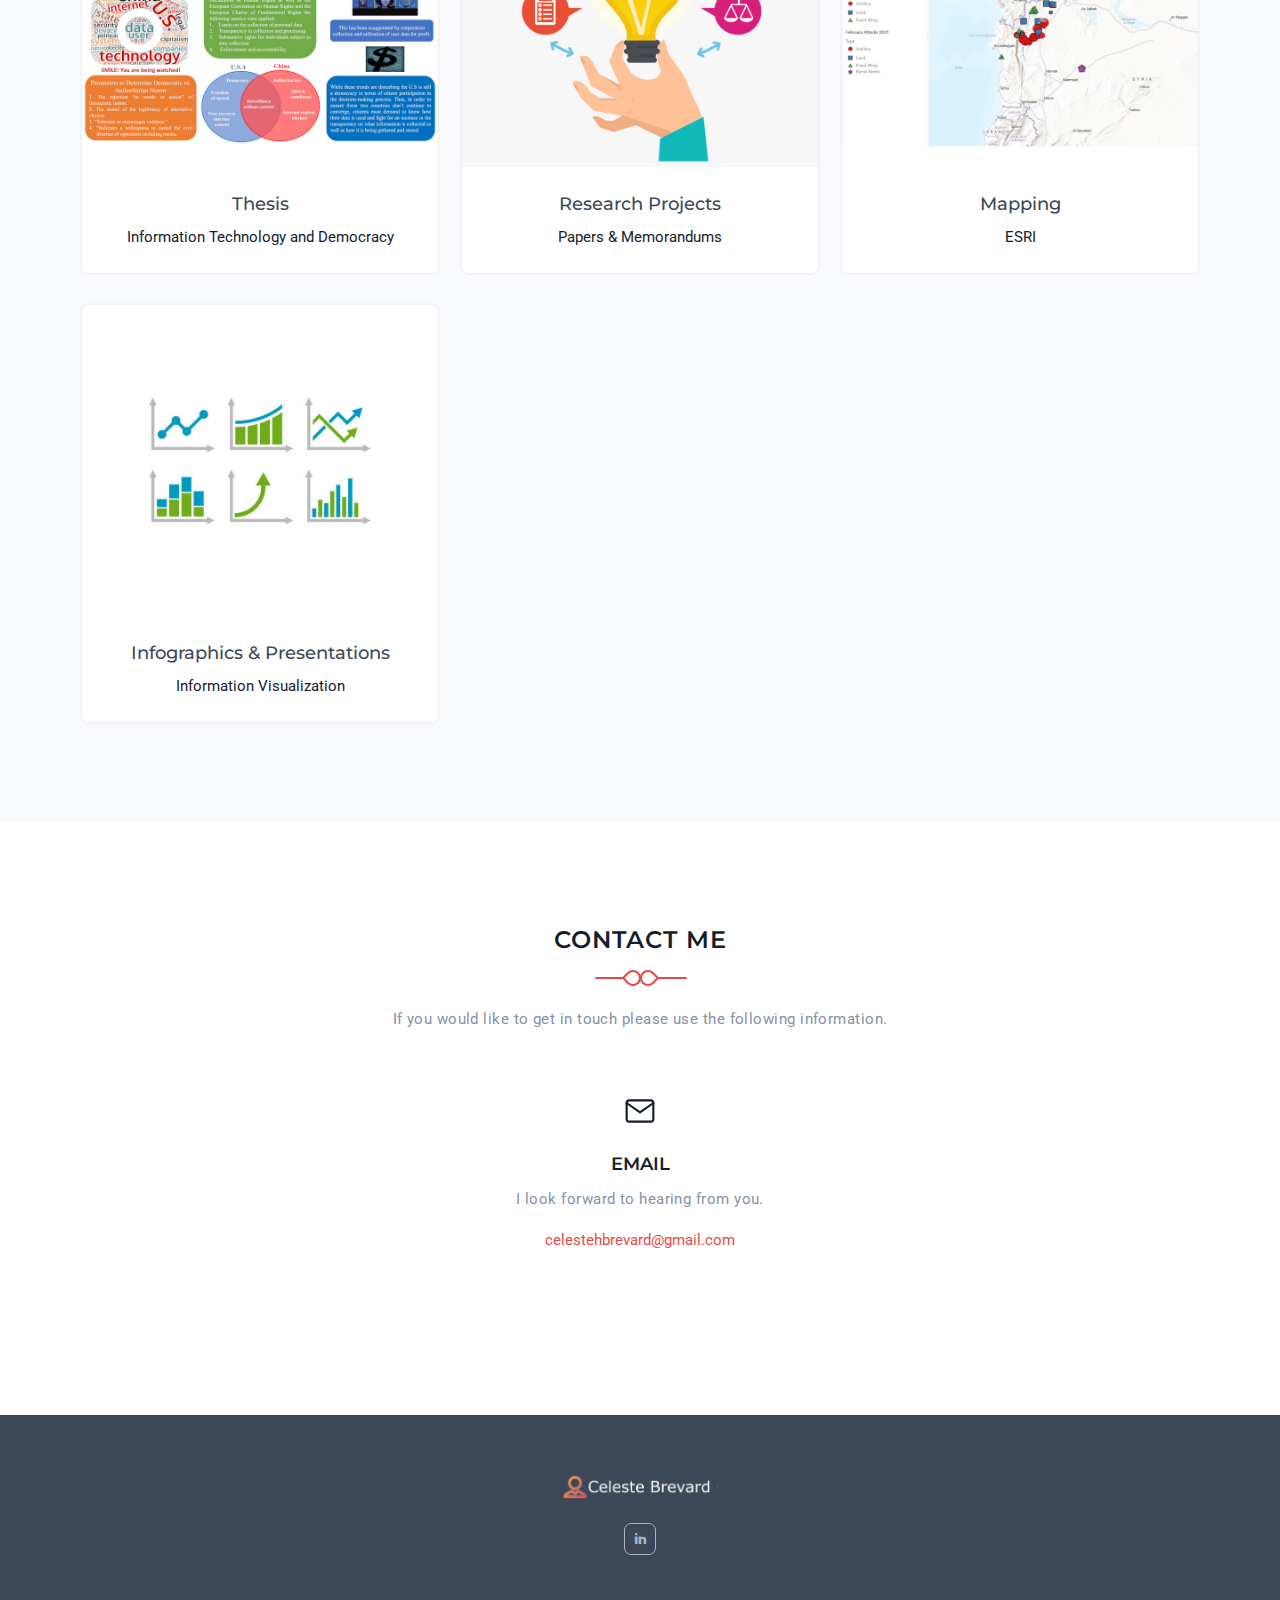
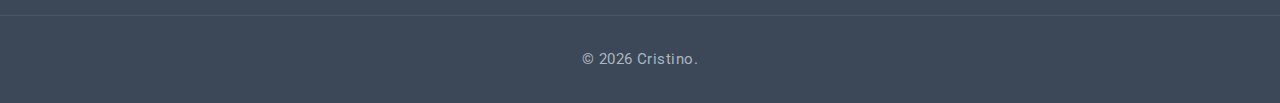
==== commit 5a8fd16c: "remove tiny-slider" ====
--- a/index.html
+++ b/index.html
@@ -17,8 +17,6 @@
         <link href="css/mklb.css" rel="stylesheet" type="text/css" />
         <!-- Icon -->
         <link href="css/materialdesignicons.min.css" rel="stylesheet" type="text/css" />
-        <!-- SLICK SLIDER -->
-        <link rel="stylesheet" href="css/tiny-slider.css"/>
         <!-- Custom Css -->
         <link href="css/style.css" rel="stylesheet" type="text/css" id="theme-opt" />
         <link href="css/colors/default.css" rel="stylesheet" id="color-opt">
@@ -884,9 +882,6 @@
 
         <!-- javascript -->
         <script src="js/bootstrap.bundle.min.js"></script>
-        <!-- SLIDER -->
-        <script src="js/tiny-slider.js "></script>
-        <script src="js/tiny-slider-init.js "></script>
         <!-- MK Lightbox -->
         <script src="js/mklb.js"></script>
         <script src="js/filter.init.js"></script>
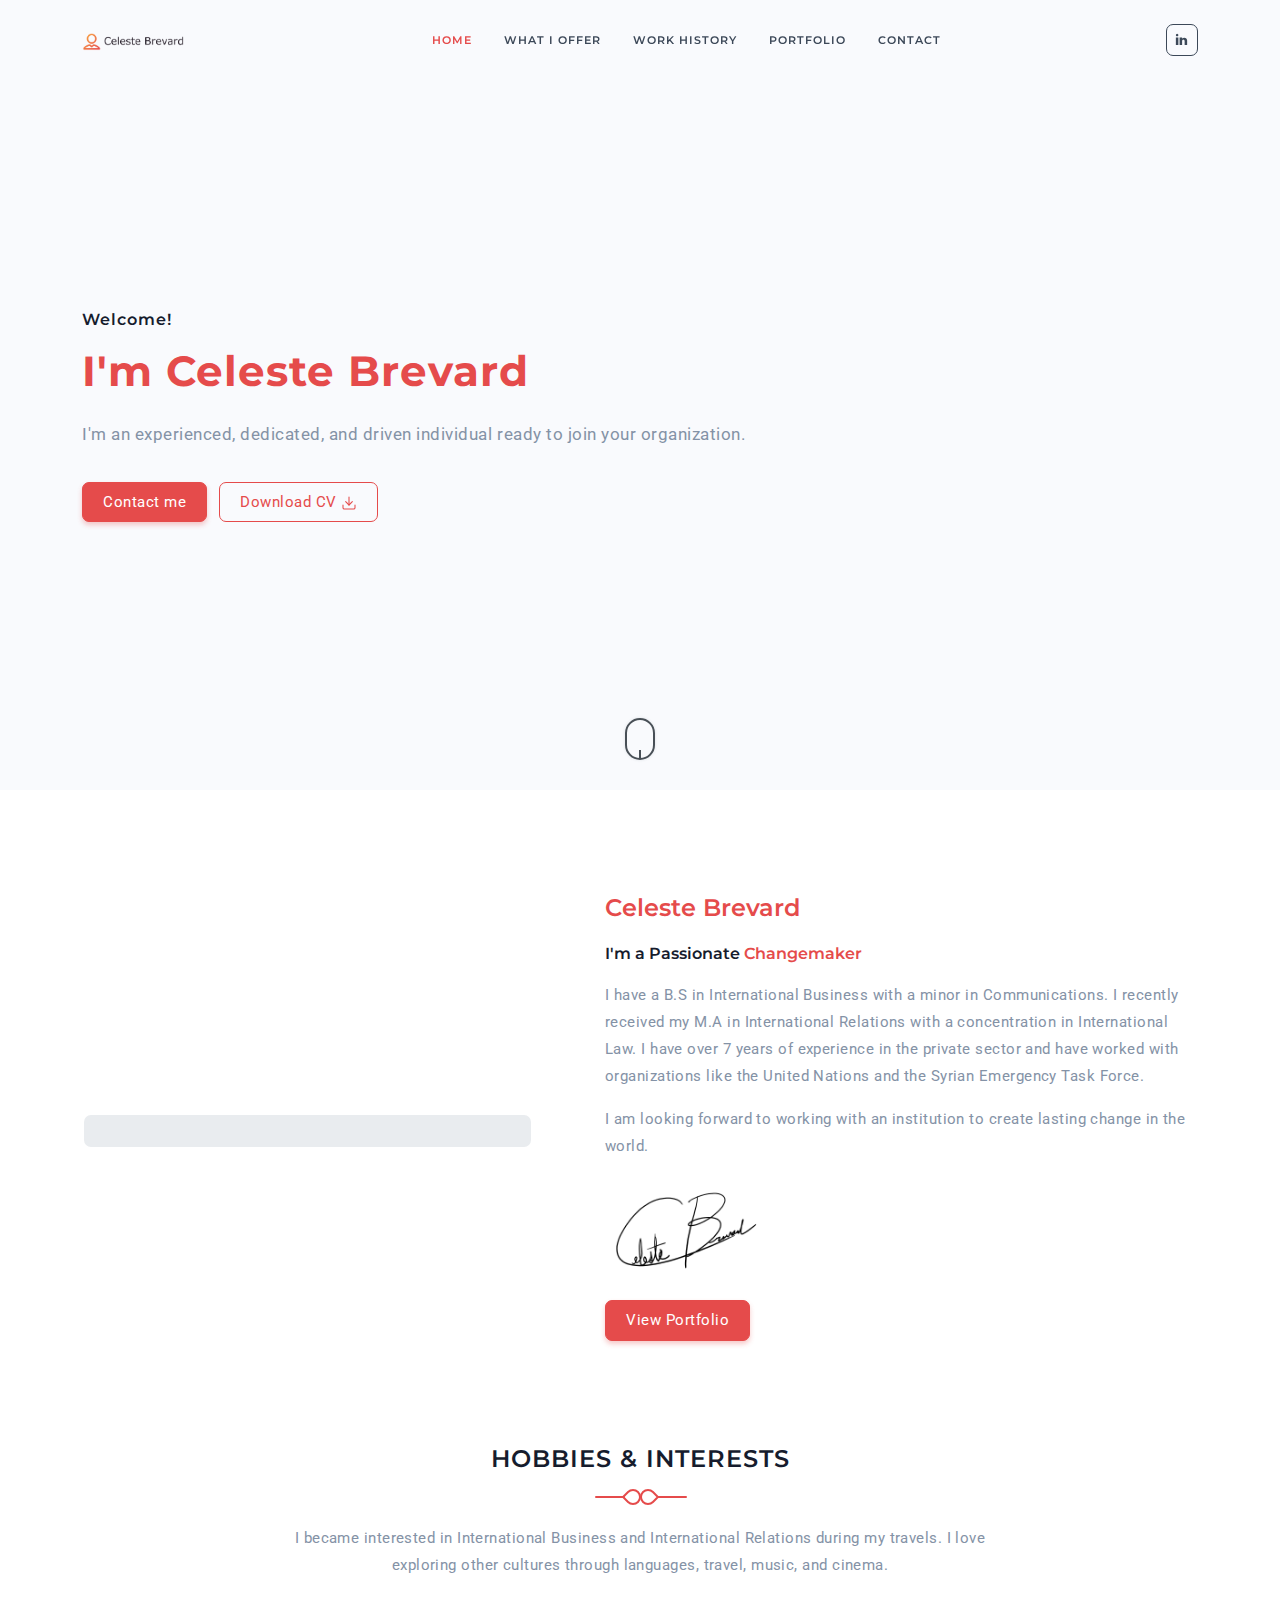
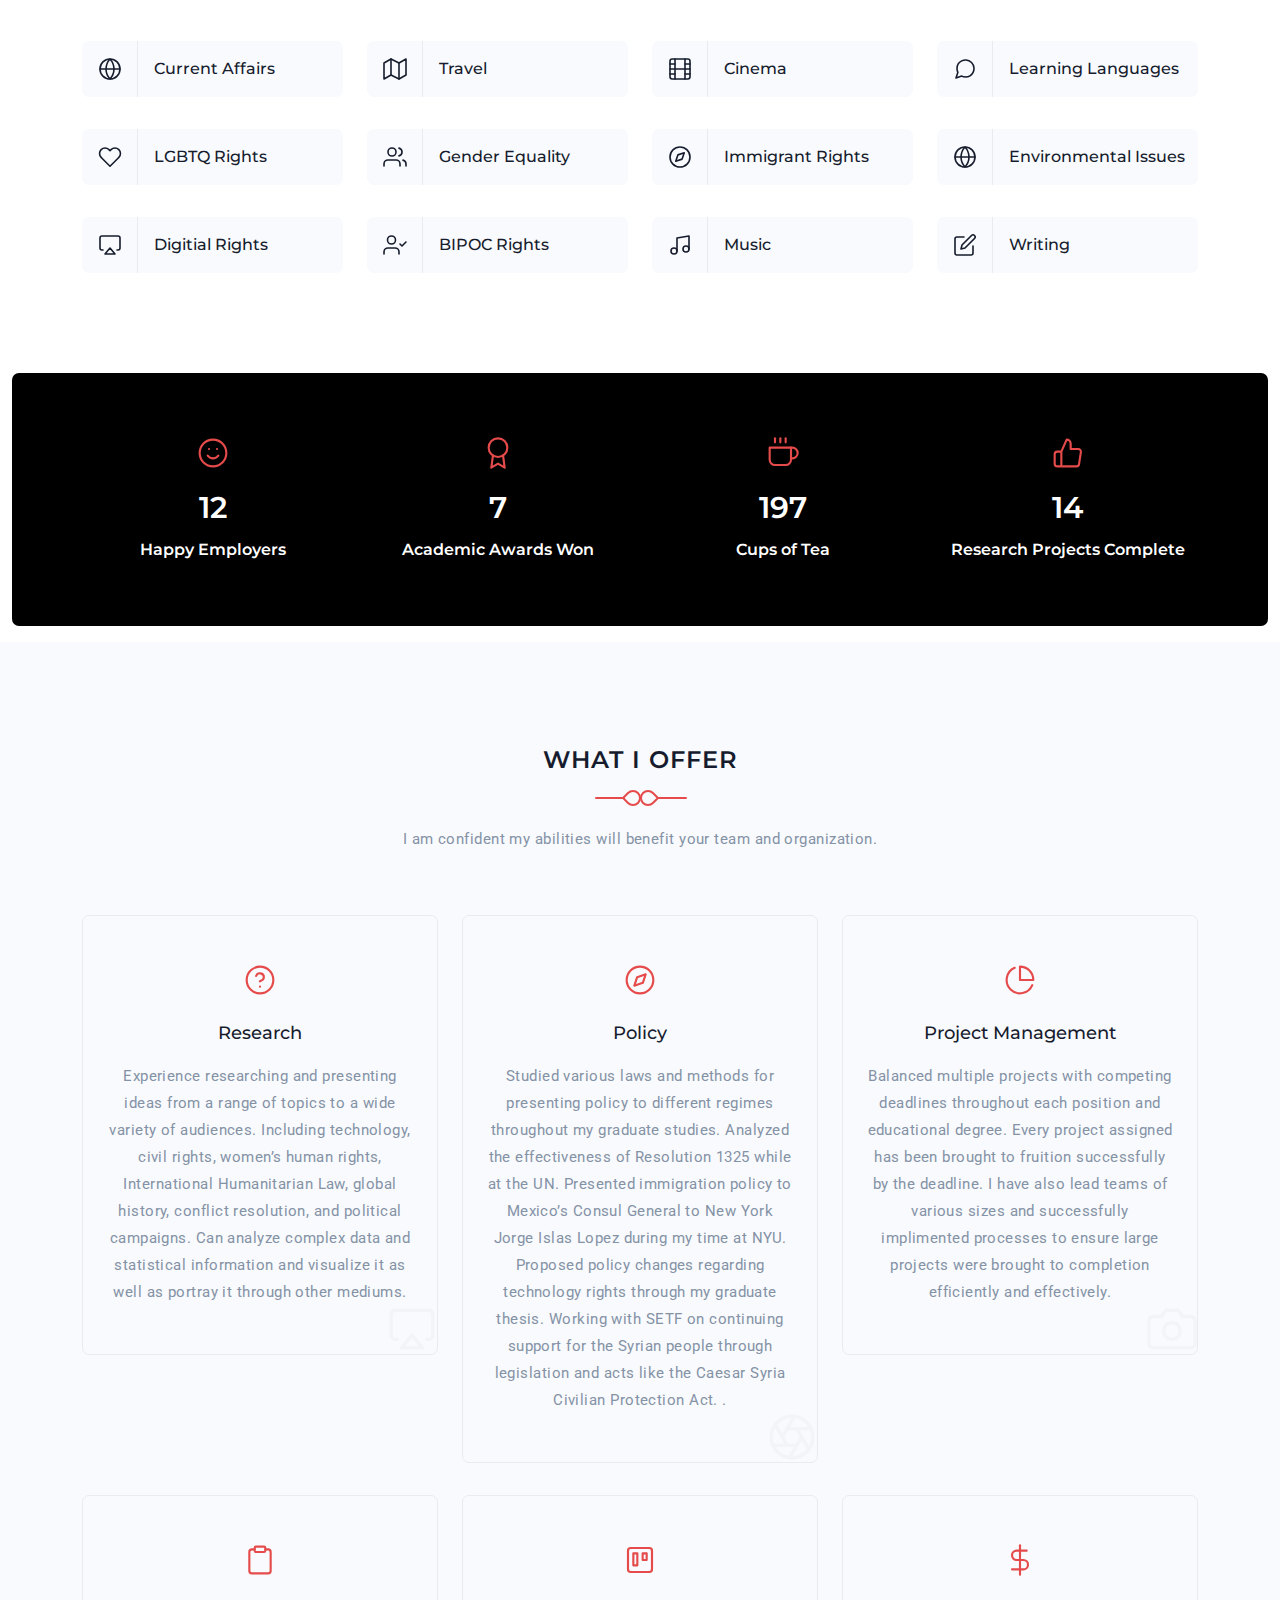
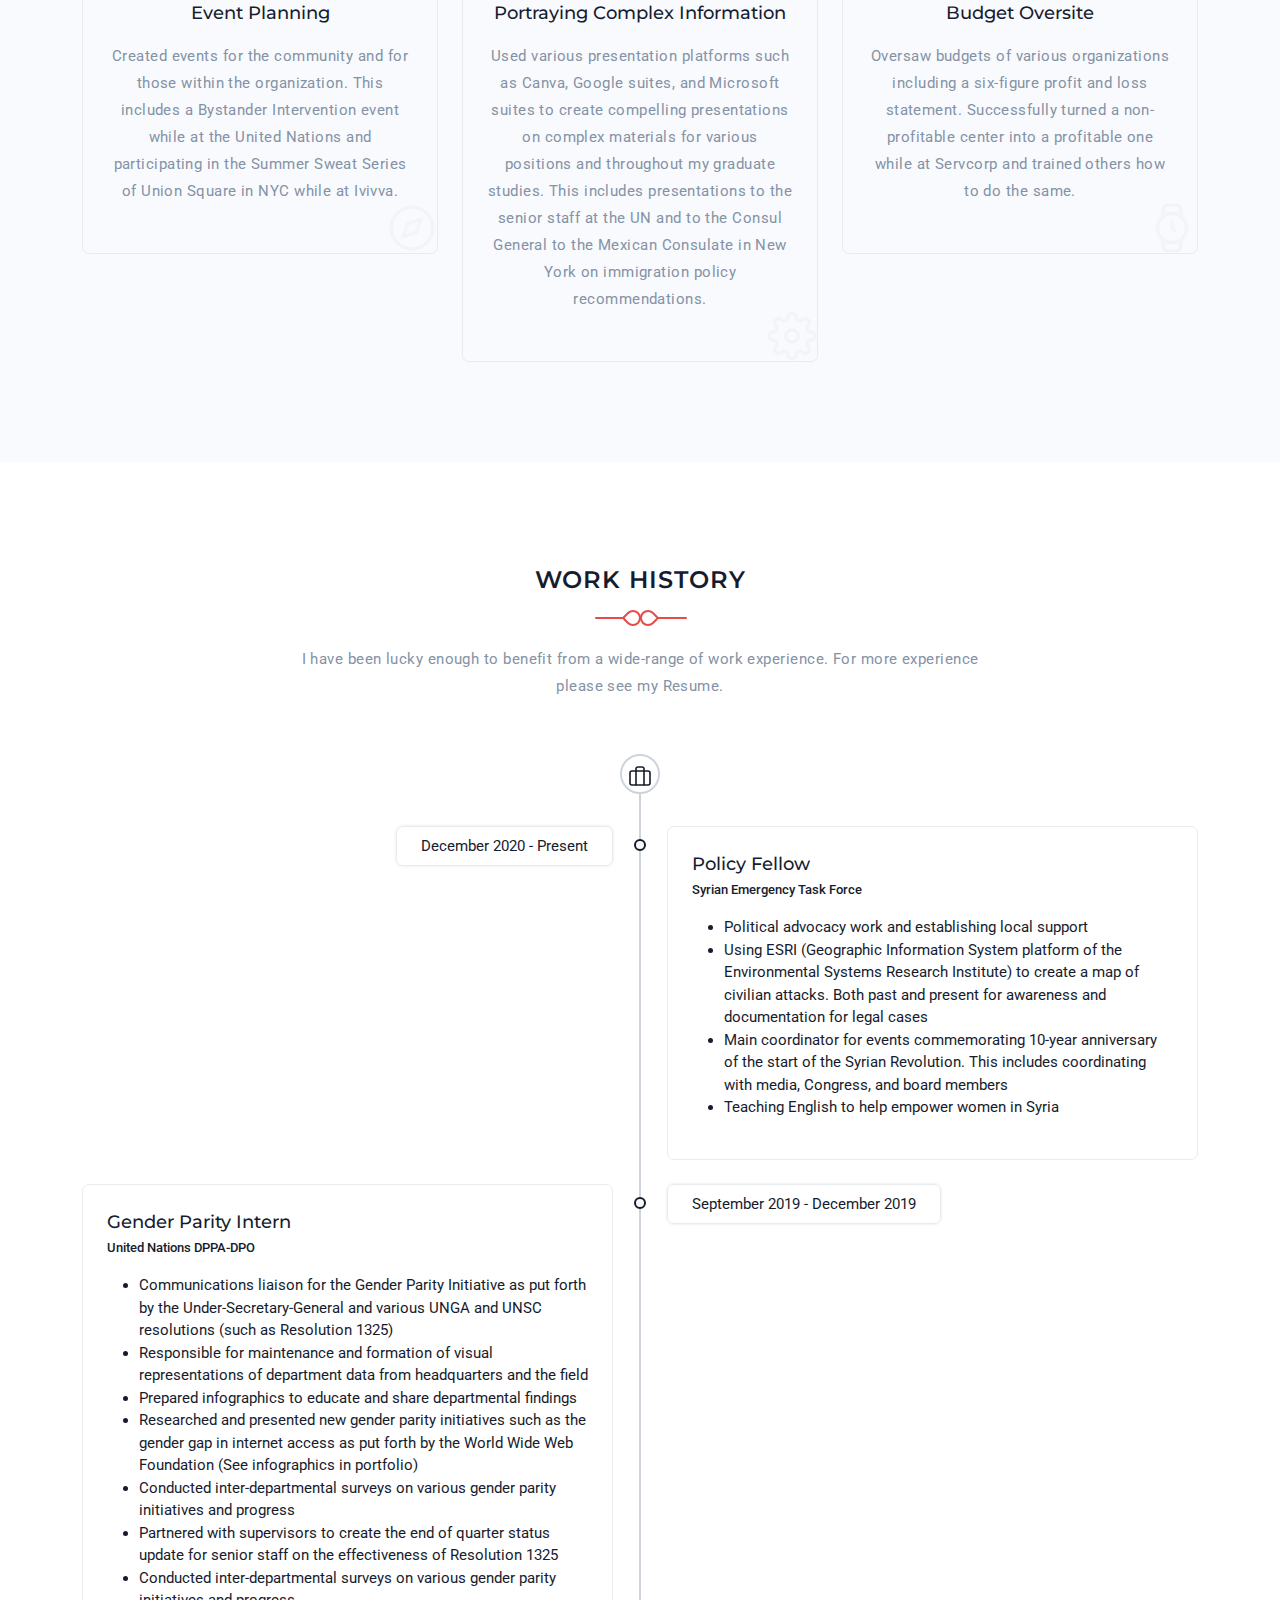
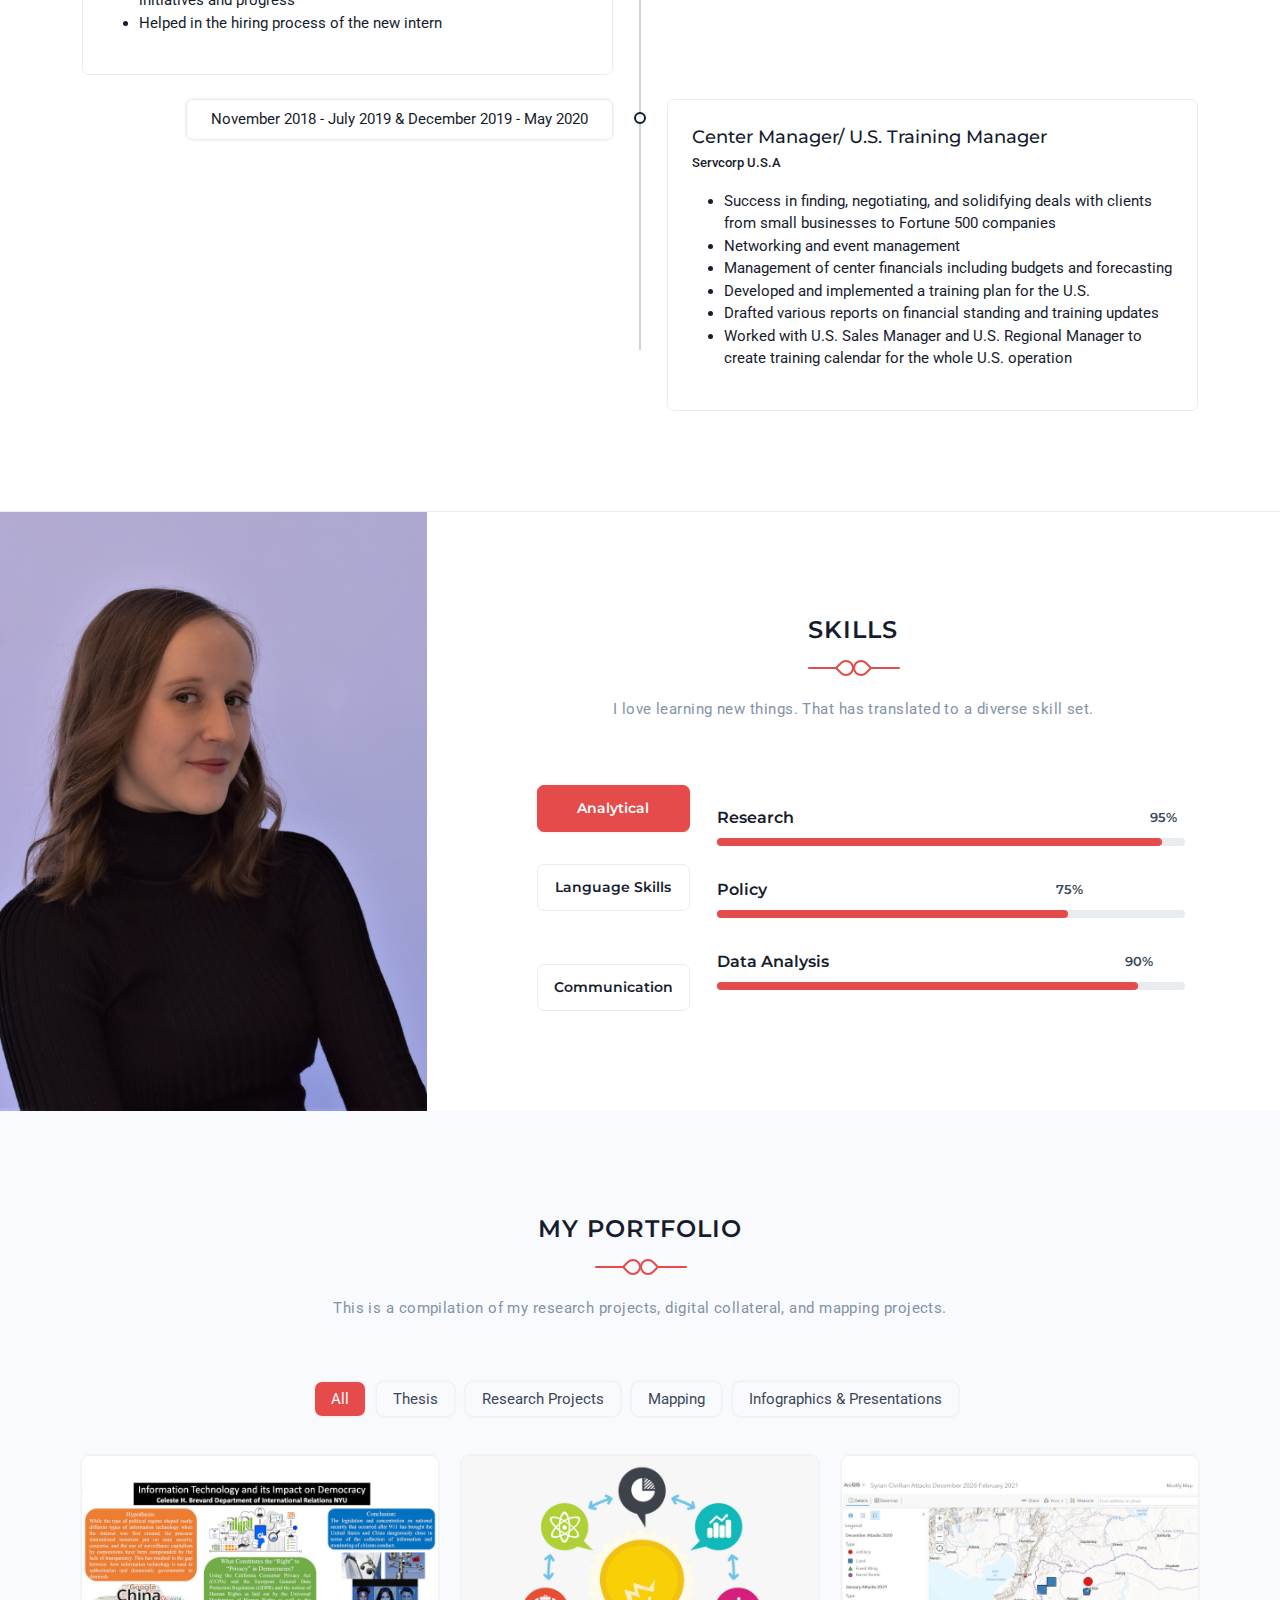
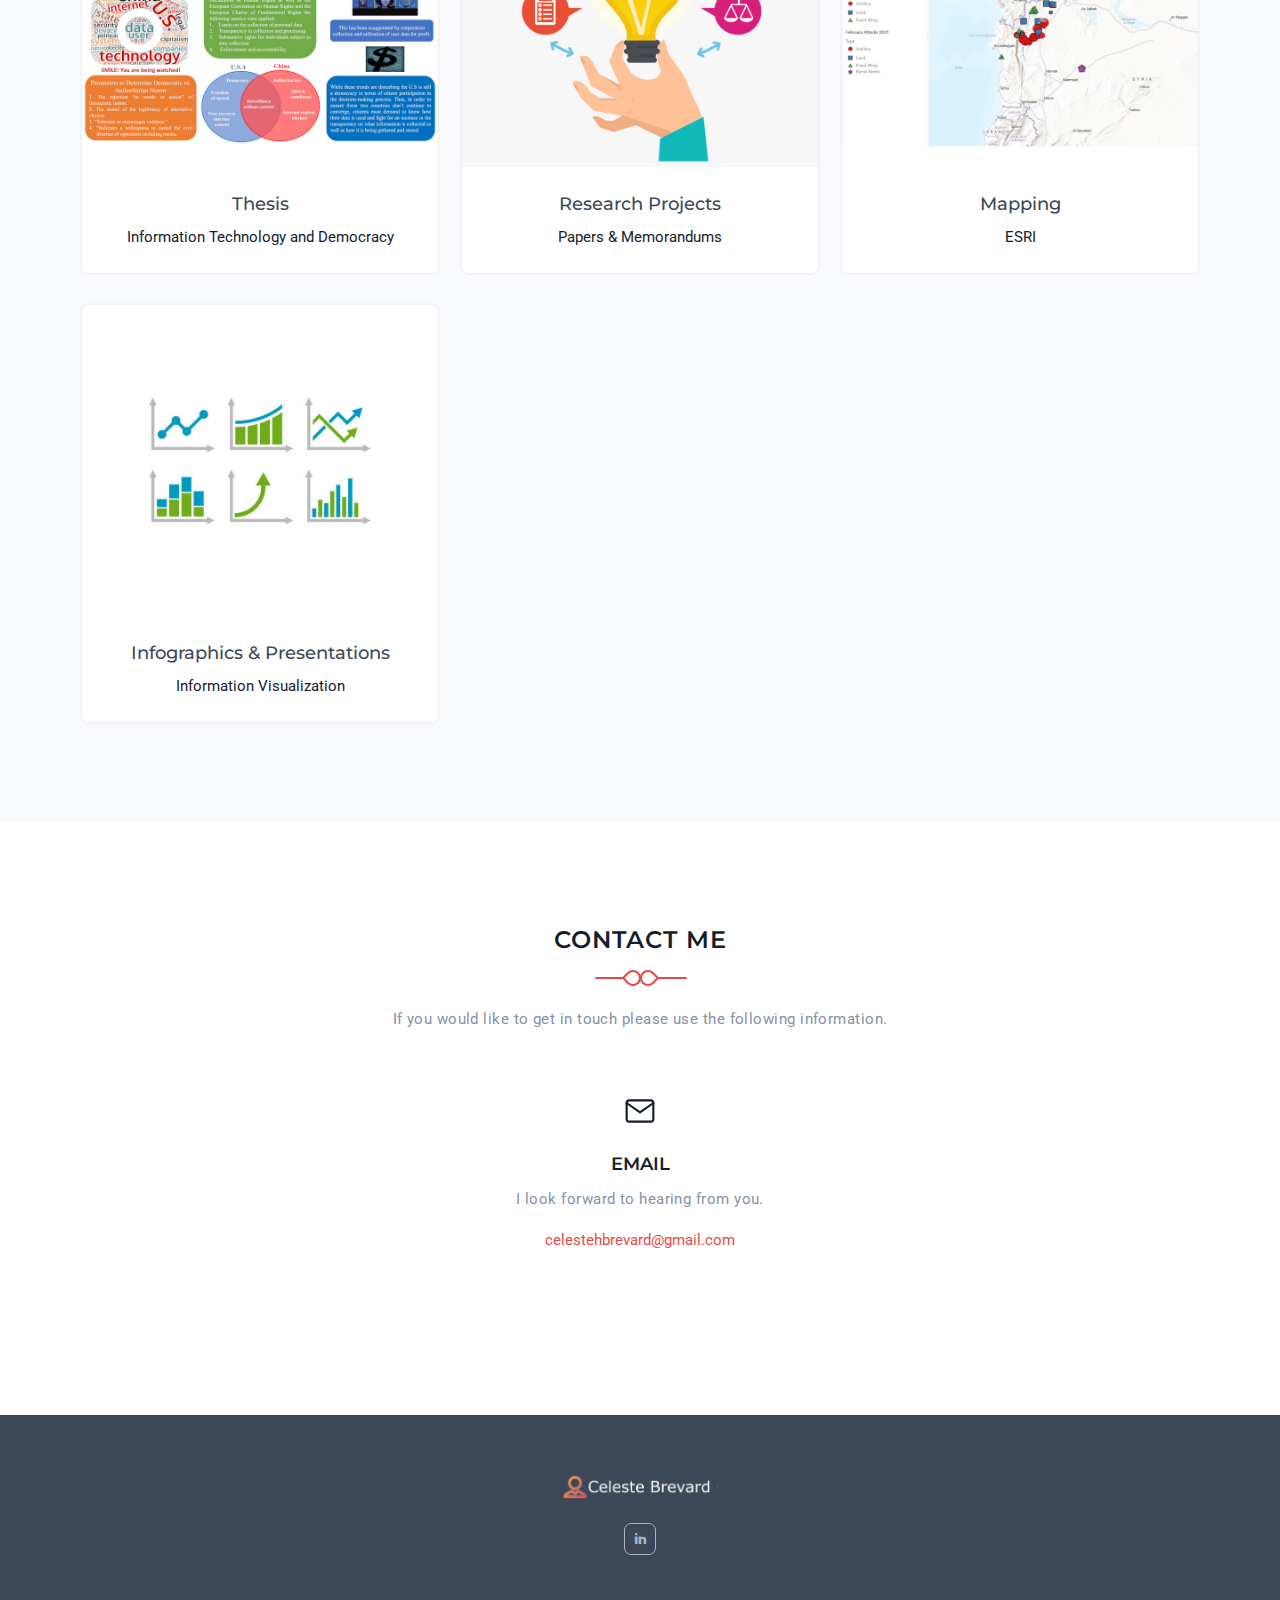
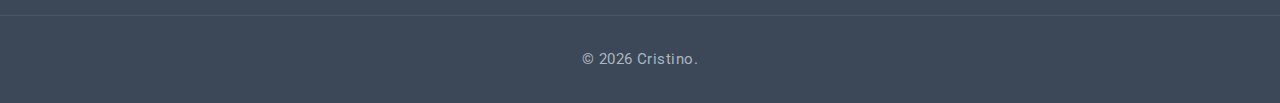
==== commit 7258afad: "Updated and added info" ====
--- a/index.html
+++ b/index.html
@@ -6,7 +6,7 @@
         <meta charset="utf-8" />
         <title>Celeste Brevard's Website</title>
         <meta name="viewport" content="width=device-width, initial-scale=1.0">
-        <meta name="description" content="Premium Bootstrap 4 Landing Page Template" />
+        <meta name="description" content="Celeste Brevard's Website" />
         <meta name="keywords" content="bootstrap 4, premium, marketing, multipurpose" />
         <meta content="Shreethemes" name="author" />
         <!-- favicon -->
@@ -112,7 +112,7 @@
                         <div class="section-title mb-0 ms-lg-5 ms-md-3">
                             <h4 class="title text-primary mb-3">Celeste Brevard</h4>
                             <h6 class="designation mb-3">I'm a Passionate <span class="text-primary">Changemaker</span></h6>
-                            <p class="text-muted">I have a B.A in International Business with a minor in Communications. I recently received my M.A in International Relations with a concentration in International Law. I have over 7 years of experience in the private sector and have worked with organizations like the United Nations and the Syrian Emergency Task Force. </p>
+                            <p class="text-muted">I have a B.S in International Business with a minor in Communications. I recently received my M.A in International Relations with a concentration in International Law. I have over 7 years of experience in the private sector and have worked with organizations like the United Nations and the Syrian Emergency Task Force. </p>
                             <p class="text-muted">I am looking forward to working with an institution to create lasting change in the world.</p>
                             <img src="images/sign8.PNG" height="100" alt="">
                             <div class="mt-4">
@@ -219,49 +219,49 @@
                         <div class="interests-desc bg-light position-relative px-2 py-3 rounded">
                             <div class="hobbies d-flex align-items-center">
                                 <div class="text-center rounded-pill me-4">
+                                    <i data-feather="compass" class="icon fea icon-md-sm"></i>
+                                </div>
+                                <div class="content">
+                                    <h6 class="title mb-0">Immigrant Rights</h6>
+                                </div>
+                            </div>
+                        </div>
+                    </div><!--end col-->
+                    
+                    <div class="col-lg-3 col-md-4 col-12 mt-4 pt-2">
+                        <div class="interests-desc bg-light position-relative px-2 py-3 rounded">
+                            <div class="hobbies d-flex align-items-center">
+                                <div class="text-center rounded-pill me-4">
+                                    <i data-feather="globe" class="icon fea icon-md-sm"></i>
+                                </div>
+                                <div class="content">
+                                    <h6 class="title mb-0">Environmental Issues</h6>
+                                </div>
+                            </div>
+                        </div>
+                    </div><!--end col-->
+                    
+                    <div class="col-lg-3 col-md-4 col-12 mt-4 pt-2">
+                        <div class="interests-desc bg-light position-relative px-2 py-3 rounded">
+                            <div class="hobbies d-flex align-items-center">
+                                <div class="text-center rounded-pill me-4">
+                                    <i data-feather="airplay" class="icon fea icon-md-sm"></i>
+                                </div>
+                                <div class="content">
+                                    <h6 class="title mb-0">Digitial Rights</h6>
+                                </div>
+                            </div>
+                        </div>
+                    </div><!--end col-->
+                    
+                    <div class="col-lg-3 col-md-4 col-12 mt-4 pt-2">
+                        <div class="interests-desc bg-light position-relative px-2 py-3 rounded">
+                            <div class="hobbies d-flex align-items-center">
+                                <div class="text-center rounded-pill me-4">
                                     <i data-feather="user-check" class="icon fea icon-md-sm"></i>
                                 </div>
                                 <div class="content">
-                                    <h6 class="title mb-0">Human Rights</h6>
-                                </div>
-                            </div>
-                        </div>
-                    </div><!--end col-->
-                    
-                    <div class="col-lg-3 col-md-4 col-12 mt-4 pt-2">
-                        <div class="interests-desc bg-light position-relative px-2 py-3 rounded">
-                            <div class="hobbies d-flex align-items-center">
-                                <div class="text-center rounded-pill me-4">
-                                    <i data-feather="globe" class="icon fea icon-md-sm"></i>
-                                </div>
-                                <div class="content">
-                                    <h6 class="title mb-0">Environmental Issues</h6>
-                                </div>
-                            </div>
-                        </div>
-                    </div><!--end col-->
-                    
-                    <div class="col-lg-3 col-md-4 col-12 mt-4 pt-2">
-                        <div class="interests-desc bg-light position-relative px-2 py-3 rounded">
-                            <div class="hobbies d-flex align-items-center">
-                                <div class="text-center rounded-pill me-4">
-                                    <i data-feather="airplay" class="icon fea icon-md-sm"></i>
-                                </div>
-                                <div class="content">
-                                    <h6 class="title mb-0">Digitial Rights</h6>
-                                </div>
-                            </div>
-                        </div>
-                    </div><!--end col-->
-                    
-                    <div class="col-lg-3 col-md-4 col-12 mt-4 pt-2">
-                        <div class="interests-desc bg-light position-relative px-2 py-3 rounded">
-                            <div class="hobbies d-flex align-items-center">
-                                <div class="text-center rounded-pill me-4">
-                                    <i data-feather="book-open" class="icon fea icon-md-sm"></i>
-                                </div>
-                                <div class="content">
-                                    <h6 class="title mb-0">Reading</h6>
+                                    <h6 class="title mb-0">BIPOC Rights</h6>
                                 </div>
                             </div>
                         </div>
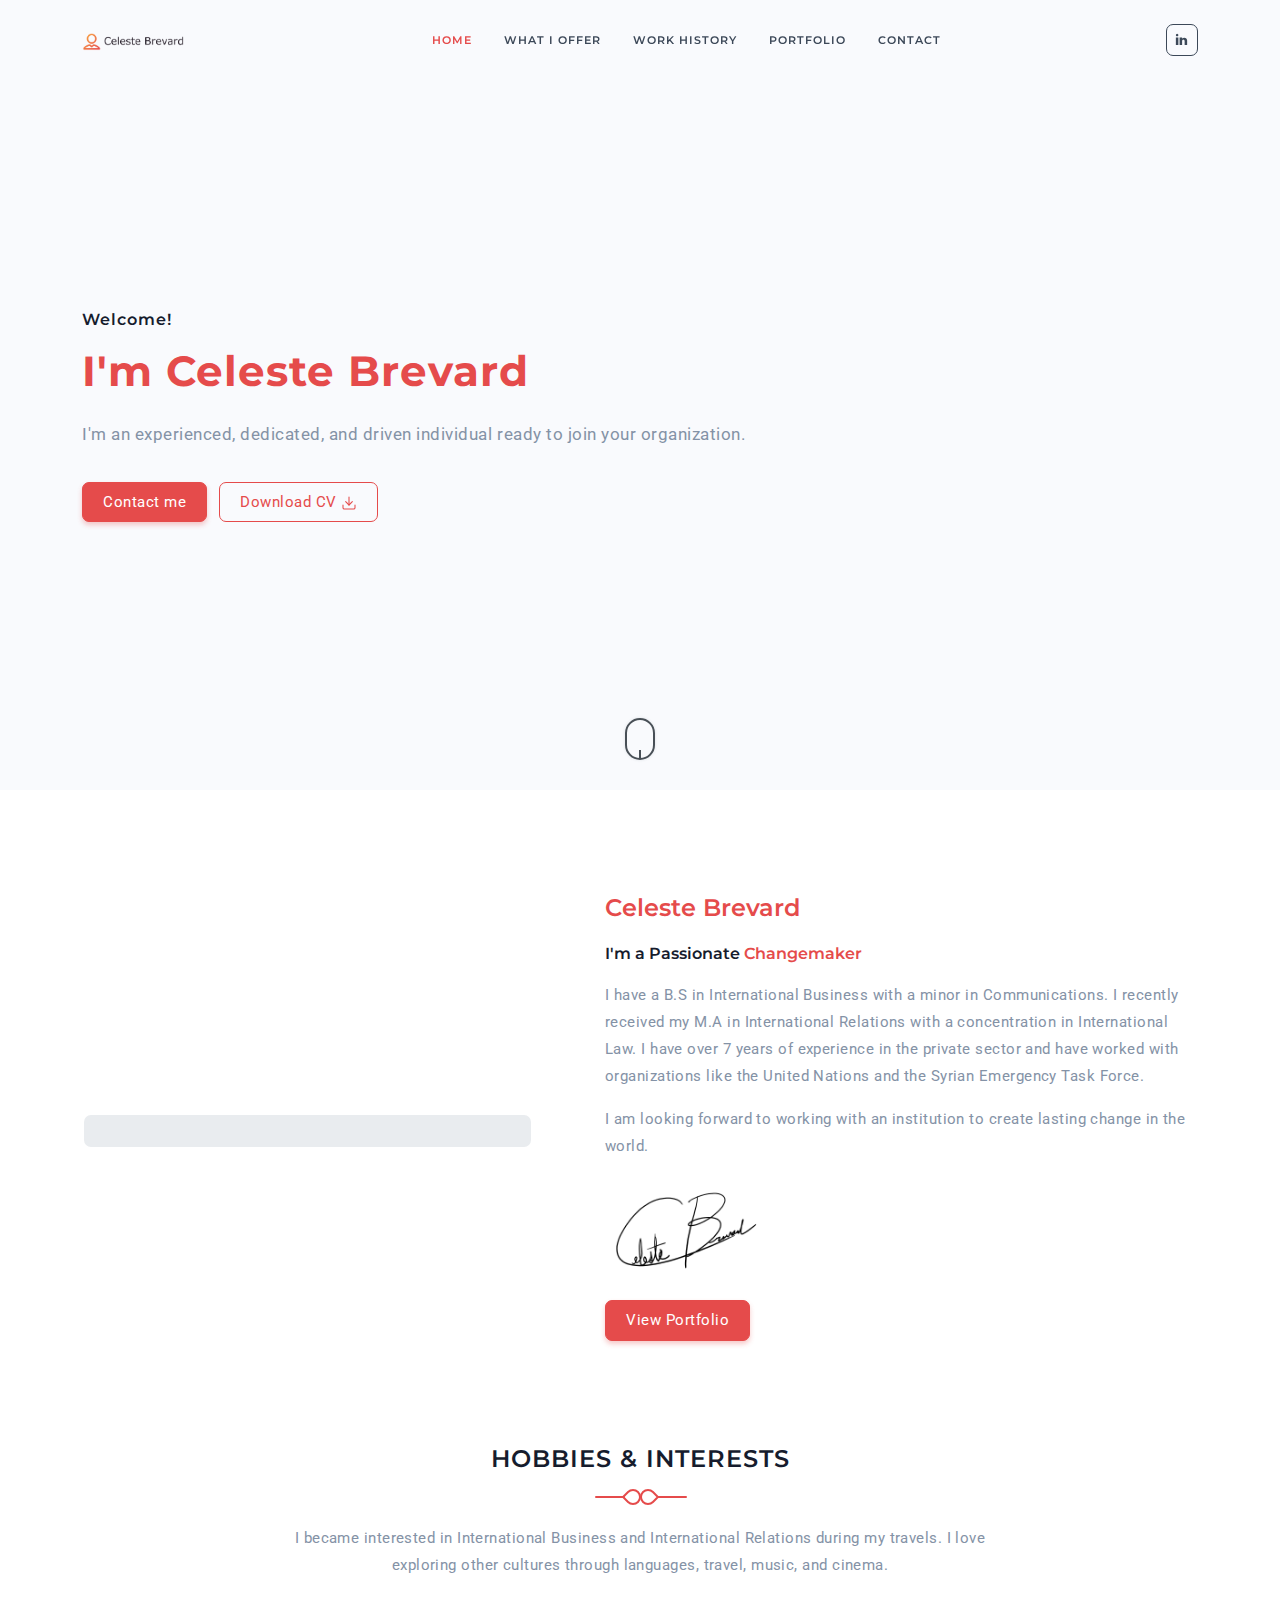
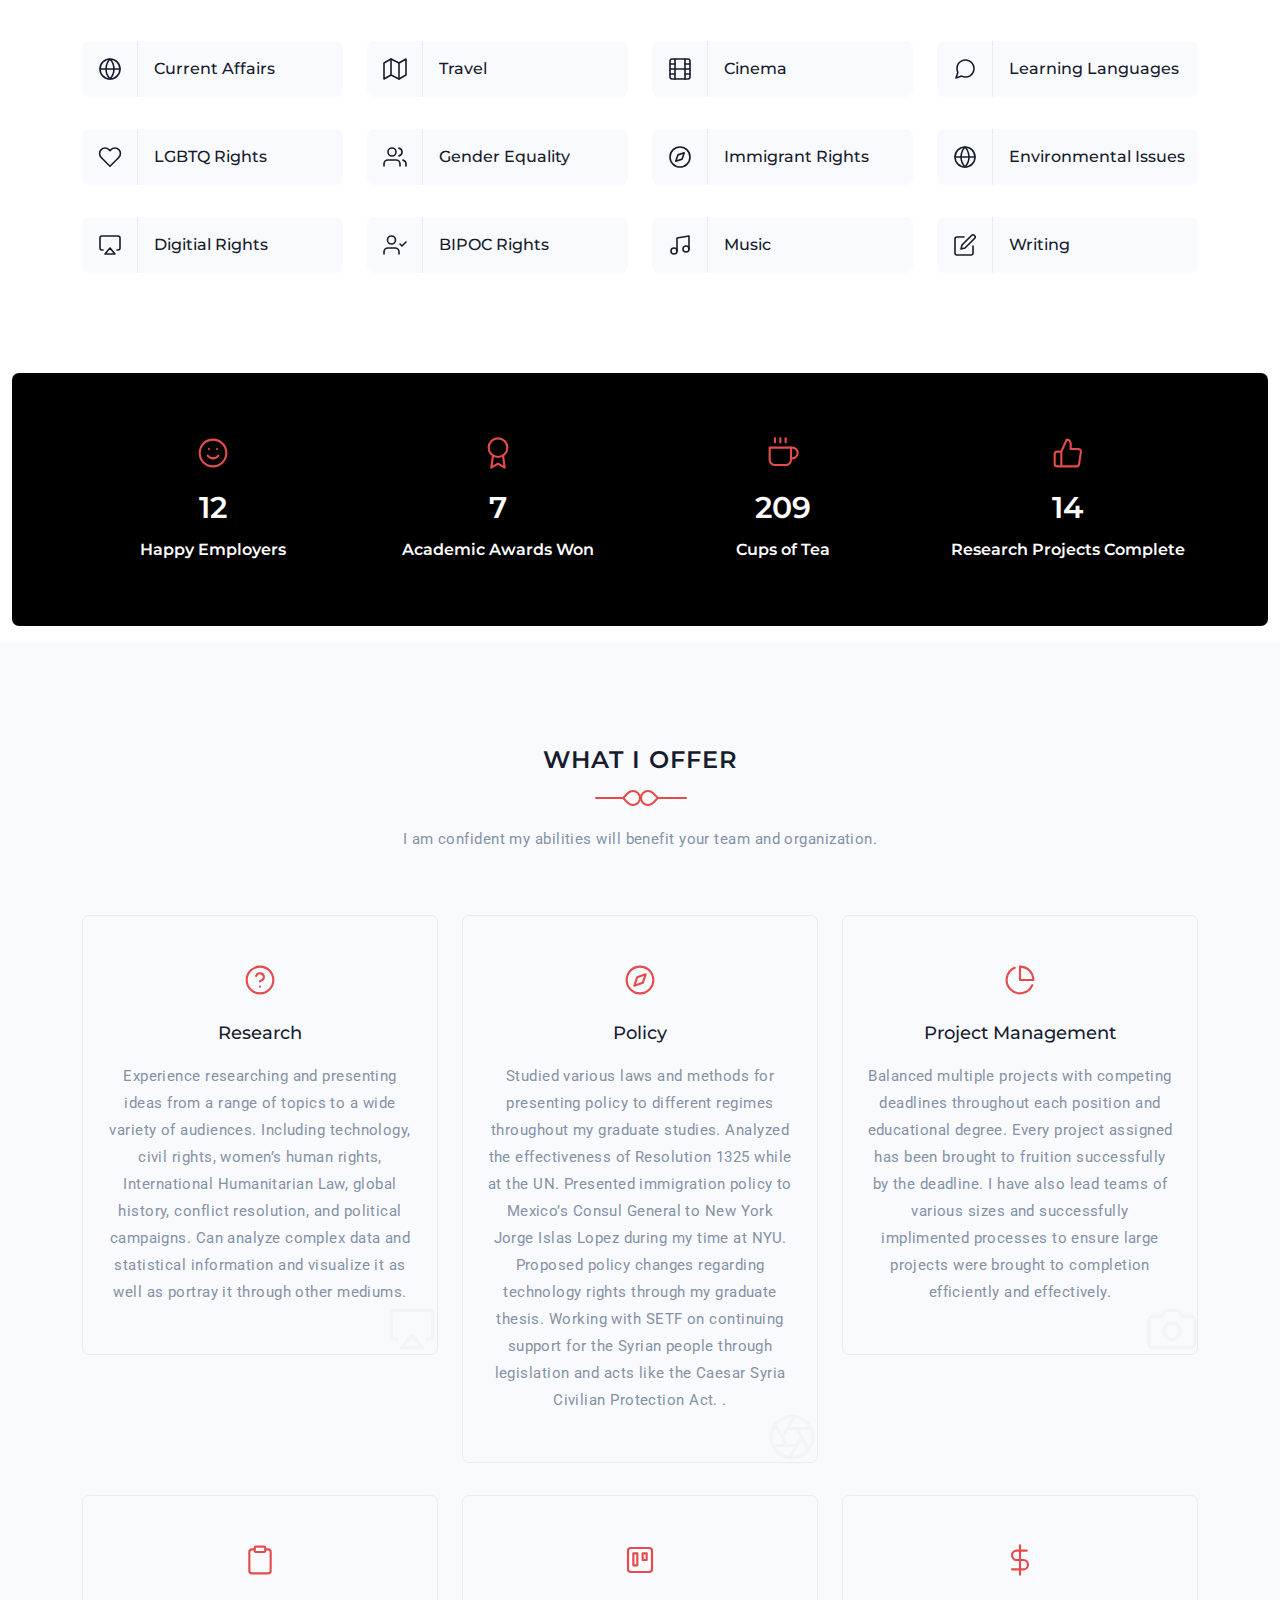
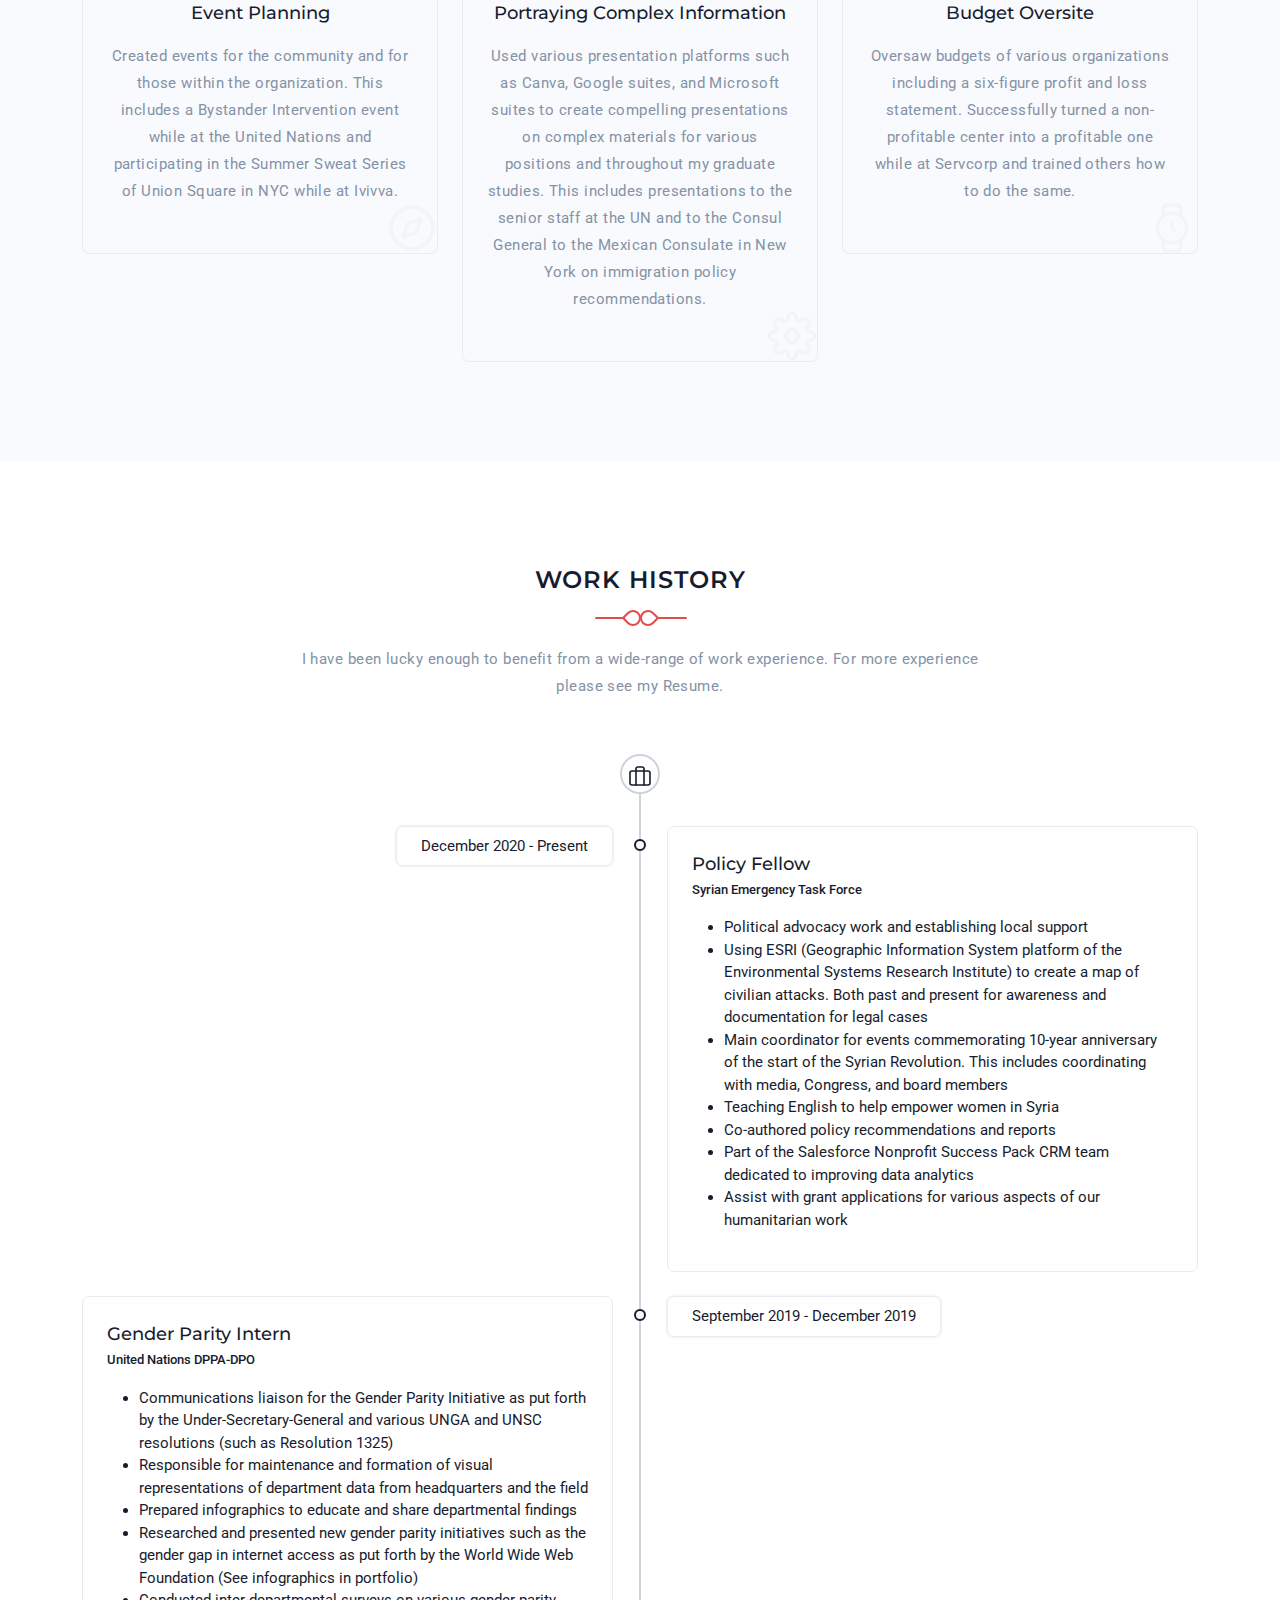
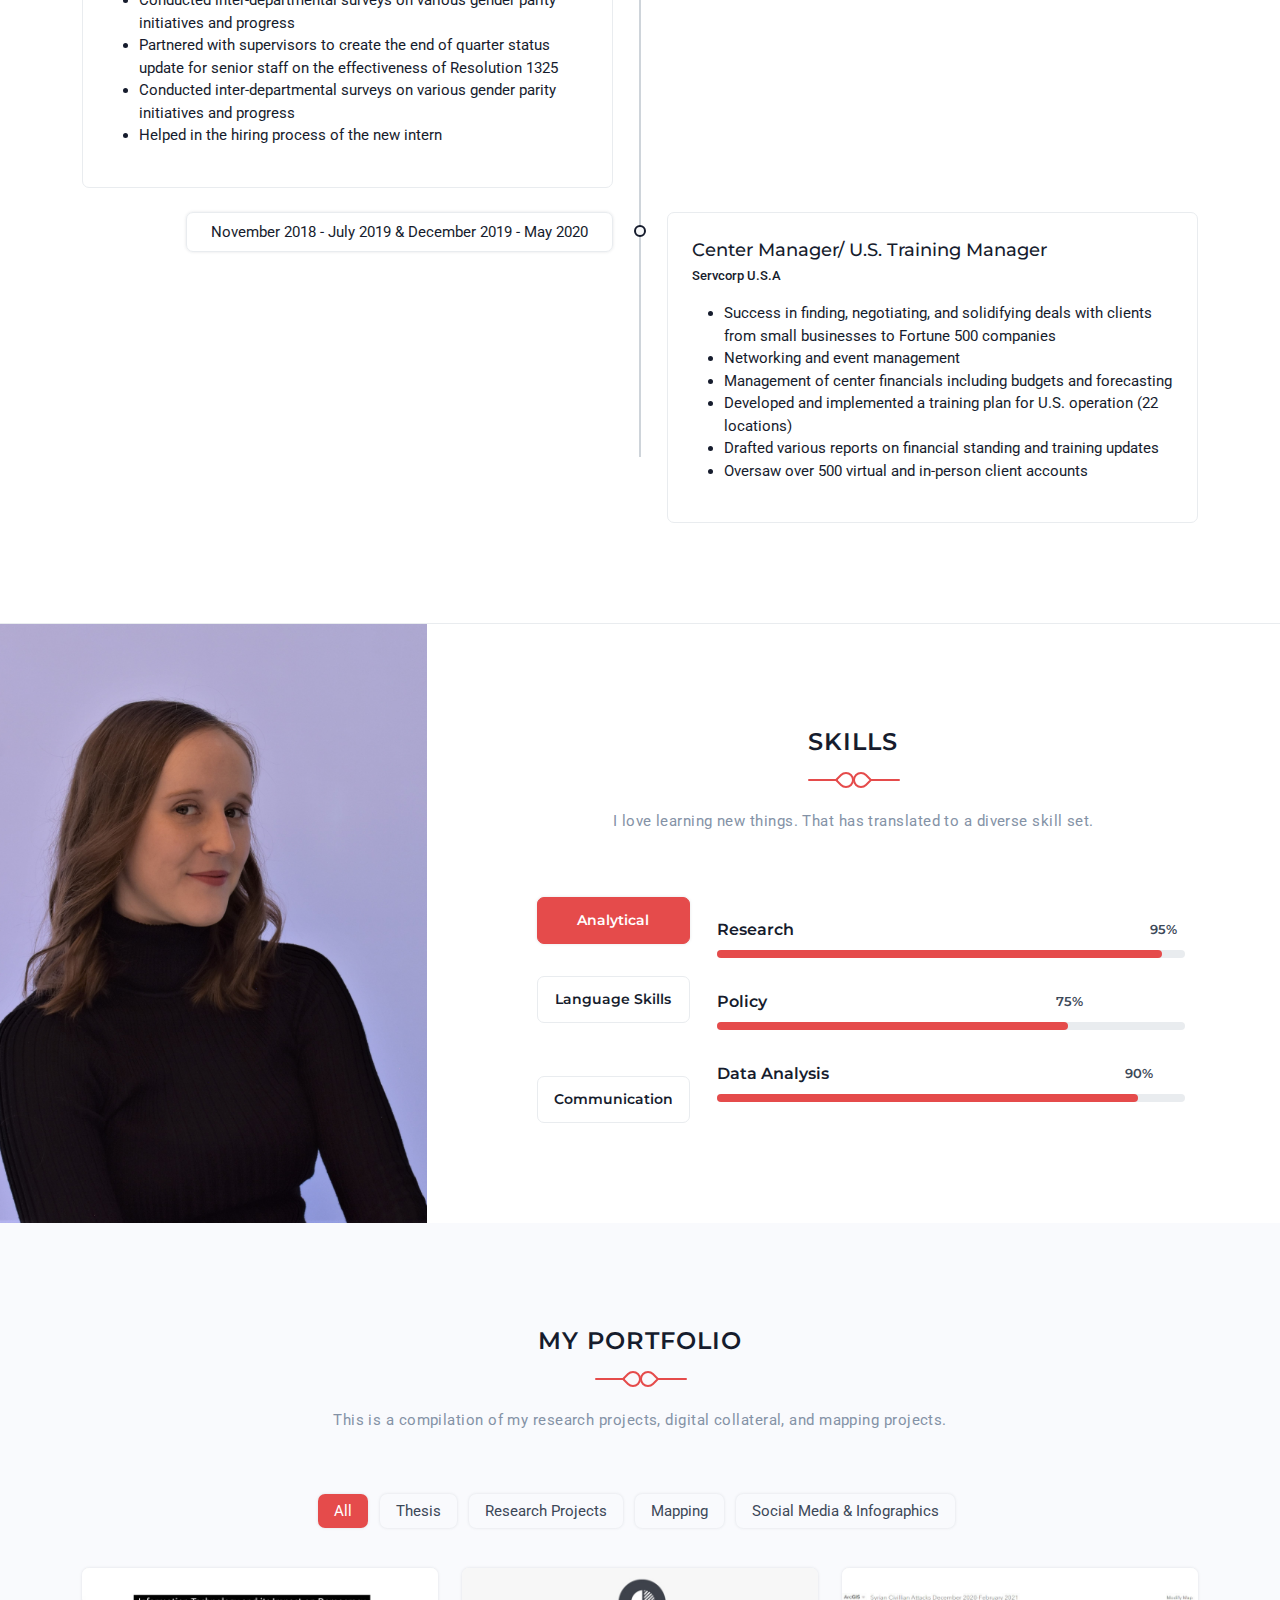
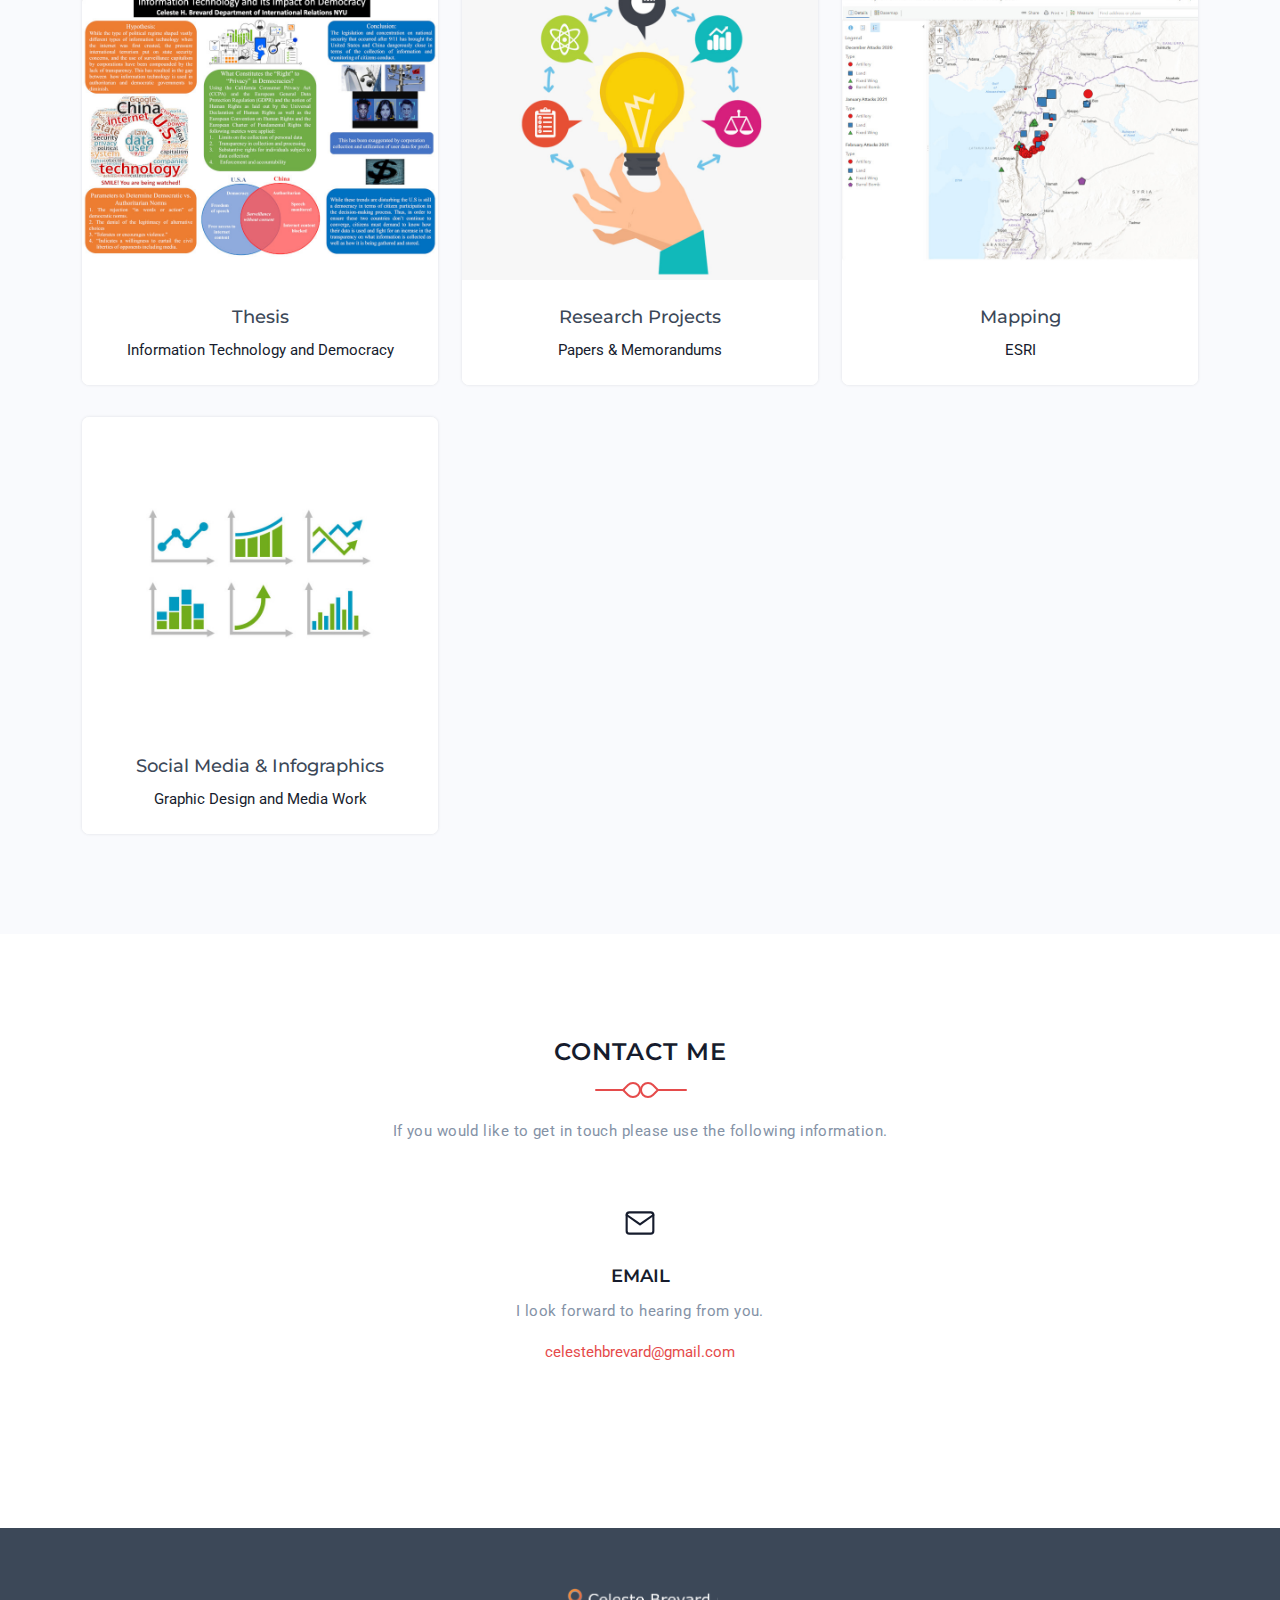
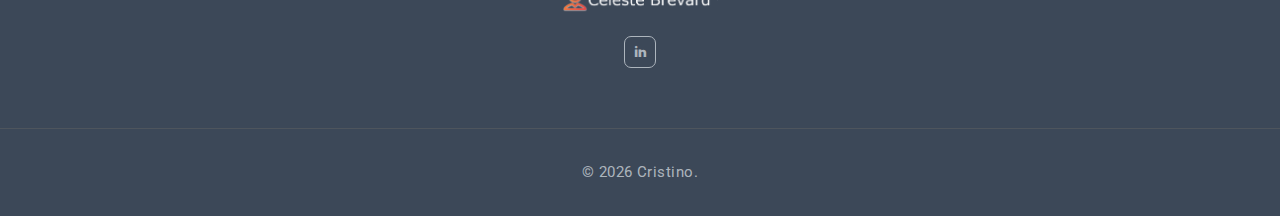
==== commit fcf98732: "updated resume" ====
--- a/index.html
+++ b/index.html
@@ -86,7 +86,7 @@
                             <p class="para-desc text-muted">I'm an experienced, dedicated, and driven individual ready to join your organization.</p>
                             <div class="mt-4 pt-2">
                                 <a href="#contact" class="btn btn-primary rounded mb-2 me-2">Contact me</a>
-                                <a href="files/Website Resume.pdf" class="btn btn-outline-primary rounded mb-2">Download CV <i data-feather="download" class="fea icon-sm"></i></a>
+                                <a href="files/Resume_Advanced_May.pdf" class="btn btn-outline-primary rounded mb-2">Download CV <i data-feather="download" class="fea icon-sm"></i></a>
                             </div>
                         </div>
                     </div><!--end col-->
@@ -493,6 +493,9 @@
                                                     <li>Using ESRI (Geographic Information System platform of the Environmental Systems Research Institute) to create a map of civilian attacks. Both past and present for awareness and documentation for legal cases</li>
                                                     <li>Main coordinator for events commemorating 10-year anniversary of the start of the Syrian Revolution. This includes coordinating with media, Congress, and board members</li>
                                                     <li>Teaching English to help empower women in Syria</li>
+                                                    <li>Co-authored policy recommendations and reports </li>
+                                                    <li>Part of the Salesforce Nonprofit Success Pack CRM team dedicated to improving data analytics </li>
+                                                    <li>Assist with grant applications for various aspects of our humanitarian work  </li>
                                                 </ul>
                                                 </p>
                                         </div>
@@ -539,9 +542,9 @@
                                                     <li >Success in finding, negotiating, and solidifying deals with clients from small businesses to Fortune 500 companies </li>
                                                     <li >Networking and event management </li>
                                                     <li >Management of center financials including budgets and forecasting</li>
-                                                    <li >Developed and implemented a training plan for the U.S.</li>
+                                                    <li >Developed and implemented a training plan for U.S. operation (22 locations)</li>
                                                     <li >Drafted various reports on financial standing and training updates</li>
-                                                    <li >Worked with U.S. Sales Manager and U.S. Regional Manager to create training calendar for the whole U.S. operation</li>
+                                                    <li >Oversaw over 500 virtual and in-person client accounts</li>
                                                   </ul>
                                                 </p>
                                         </div>
@@ -711,7 +714,7 @@
                         <li class="list-inline-item mt-2"><a href="javascript:void(0)" class="categories tab-active shadow text-dark me-2 py-2 px-3 rounded" onclick="filterSelection('thesis')">Thesis</a></li>
                         <li class="list-inline-item mt-2"><a href="javascript:void(0)" class="categories tab-active shadow text-dark me-2 py-2 px-3 rounded" onclick="filterSelection('researchprojects')">Research Projects</a></li>
                         <li class="list-inline-item mt-2"><a href="javascript:void(0)" class="categories tab-active shadow text-dark me-2 py-2 px-3 rounded" onclick="filterSelection('mapping')">Mapping</a></li>
-                        <li class="list-inline-item mt-2"><a href="javascript:void(0)" class="categories tab-active shadow text-dark me-2 py-2 px-3 rounded" onclick="filterSelection('infographics')">Infographics & Presentations</a></li>
+                        <li class="list-inline-item mt-2"><a href="javascript:void(0)" class="categories tab-active shadow text-dark me-2 py-2 px-3 rounded" onclick="filterSelection('infographics')">Social Media & Infographics</a></li>
                     </ul>
                 </div>
                 <!-- Gallary -->
@@ -778,8 +781,8 @@
                                 </div>
                             </div>
                             <div class="gallary-title py-4 text-center">
-                                <h5><a href="infographics-page.html" class="title text-dark">Infographics & Presentations</a></h5>
-                                <span>Information Visualization</span>
+                                <h5><a href="infographics-page.html" class="title text-dark">Social Media & Infographics</a></h5>
+                                <span>Graphic Design and Media Work</span>
                             </div>
                         </div>
                     </div>
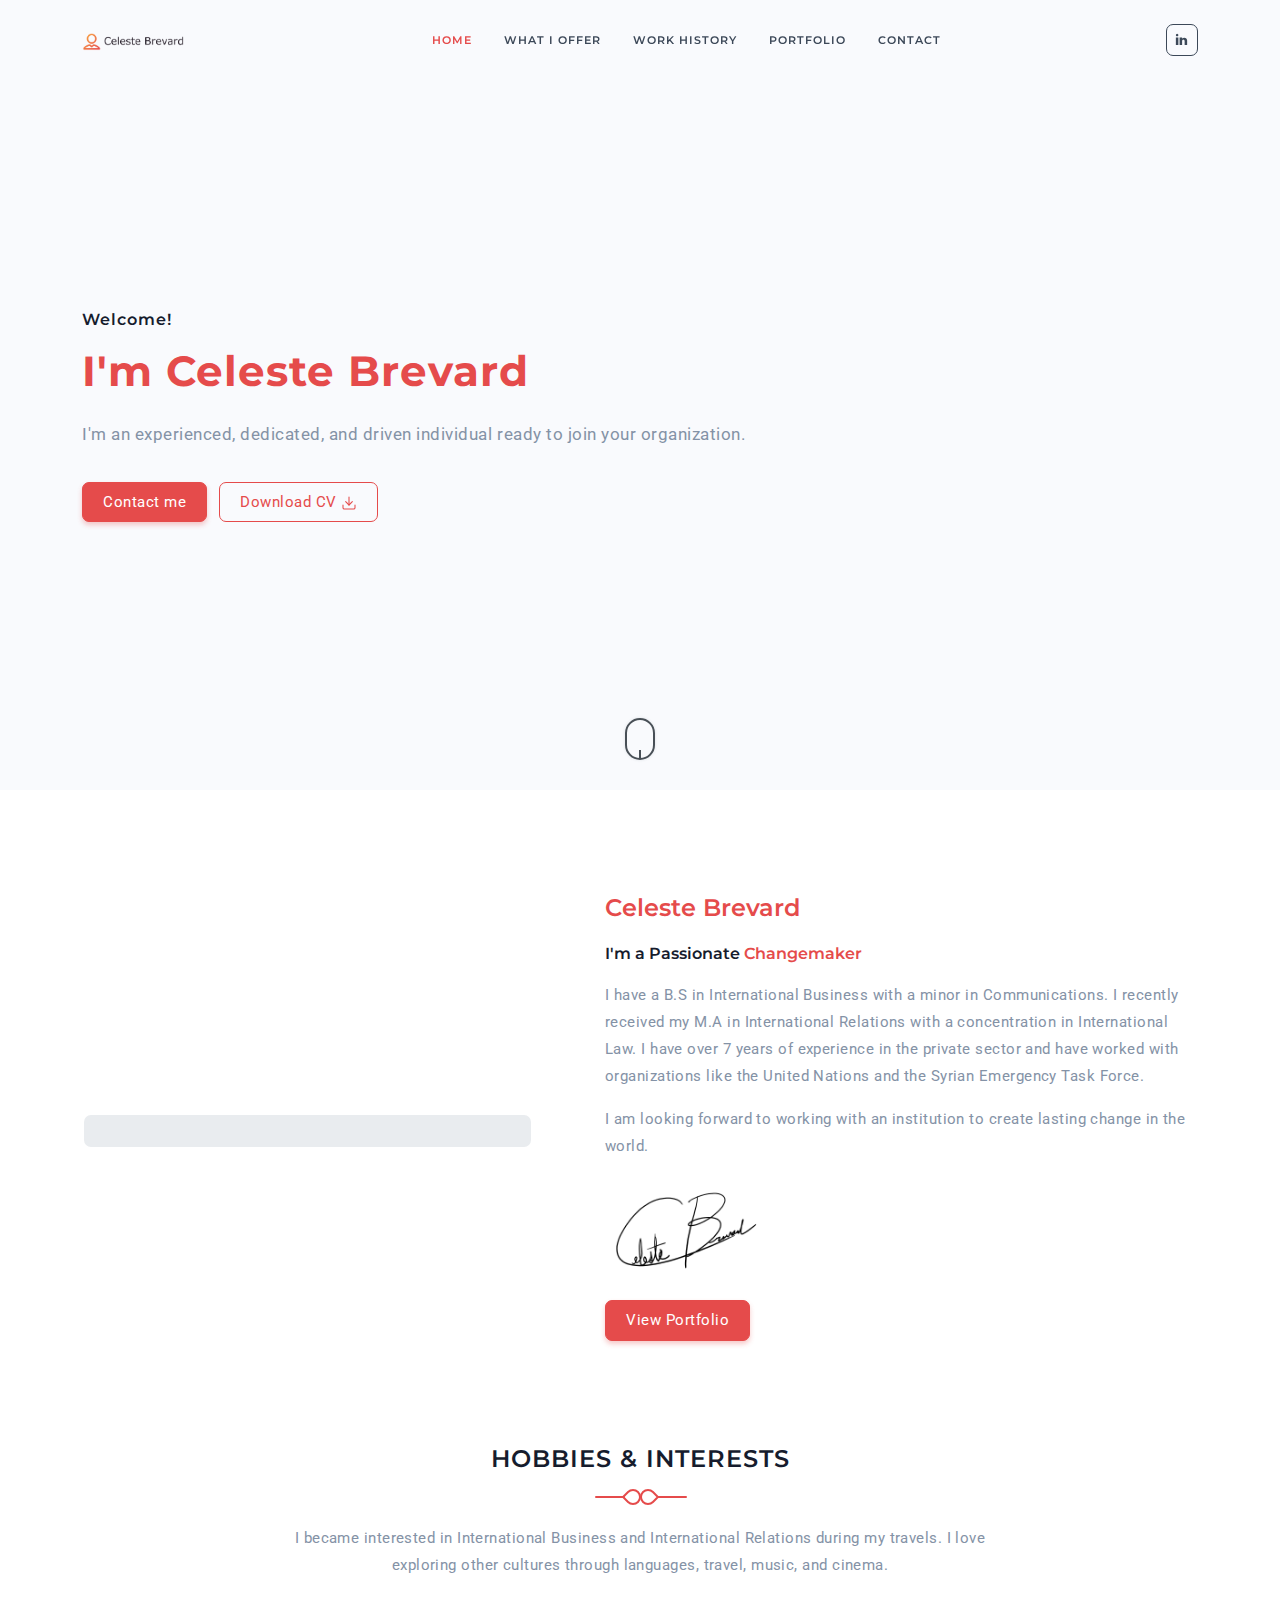
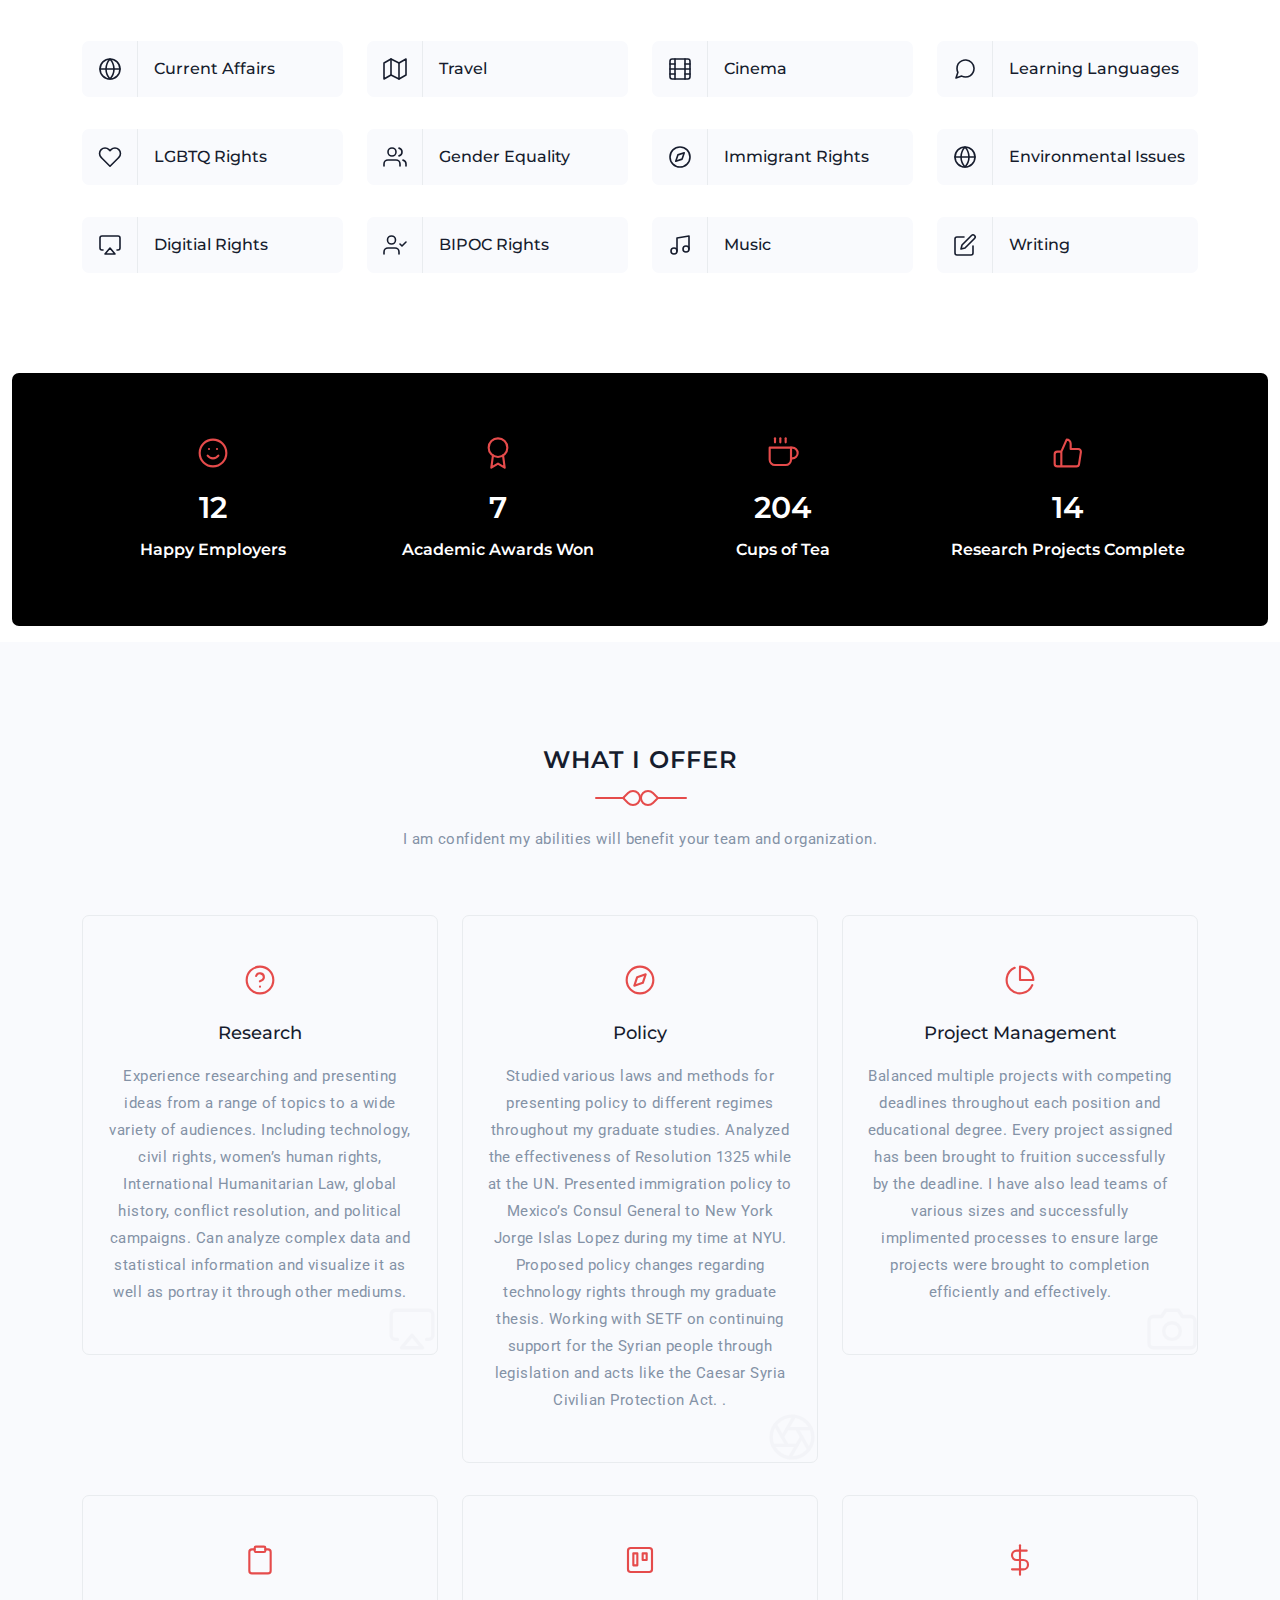
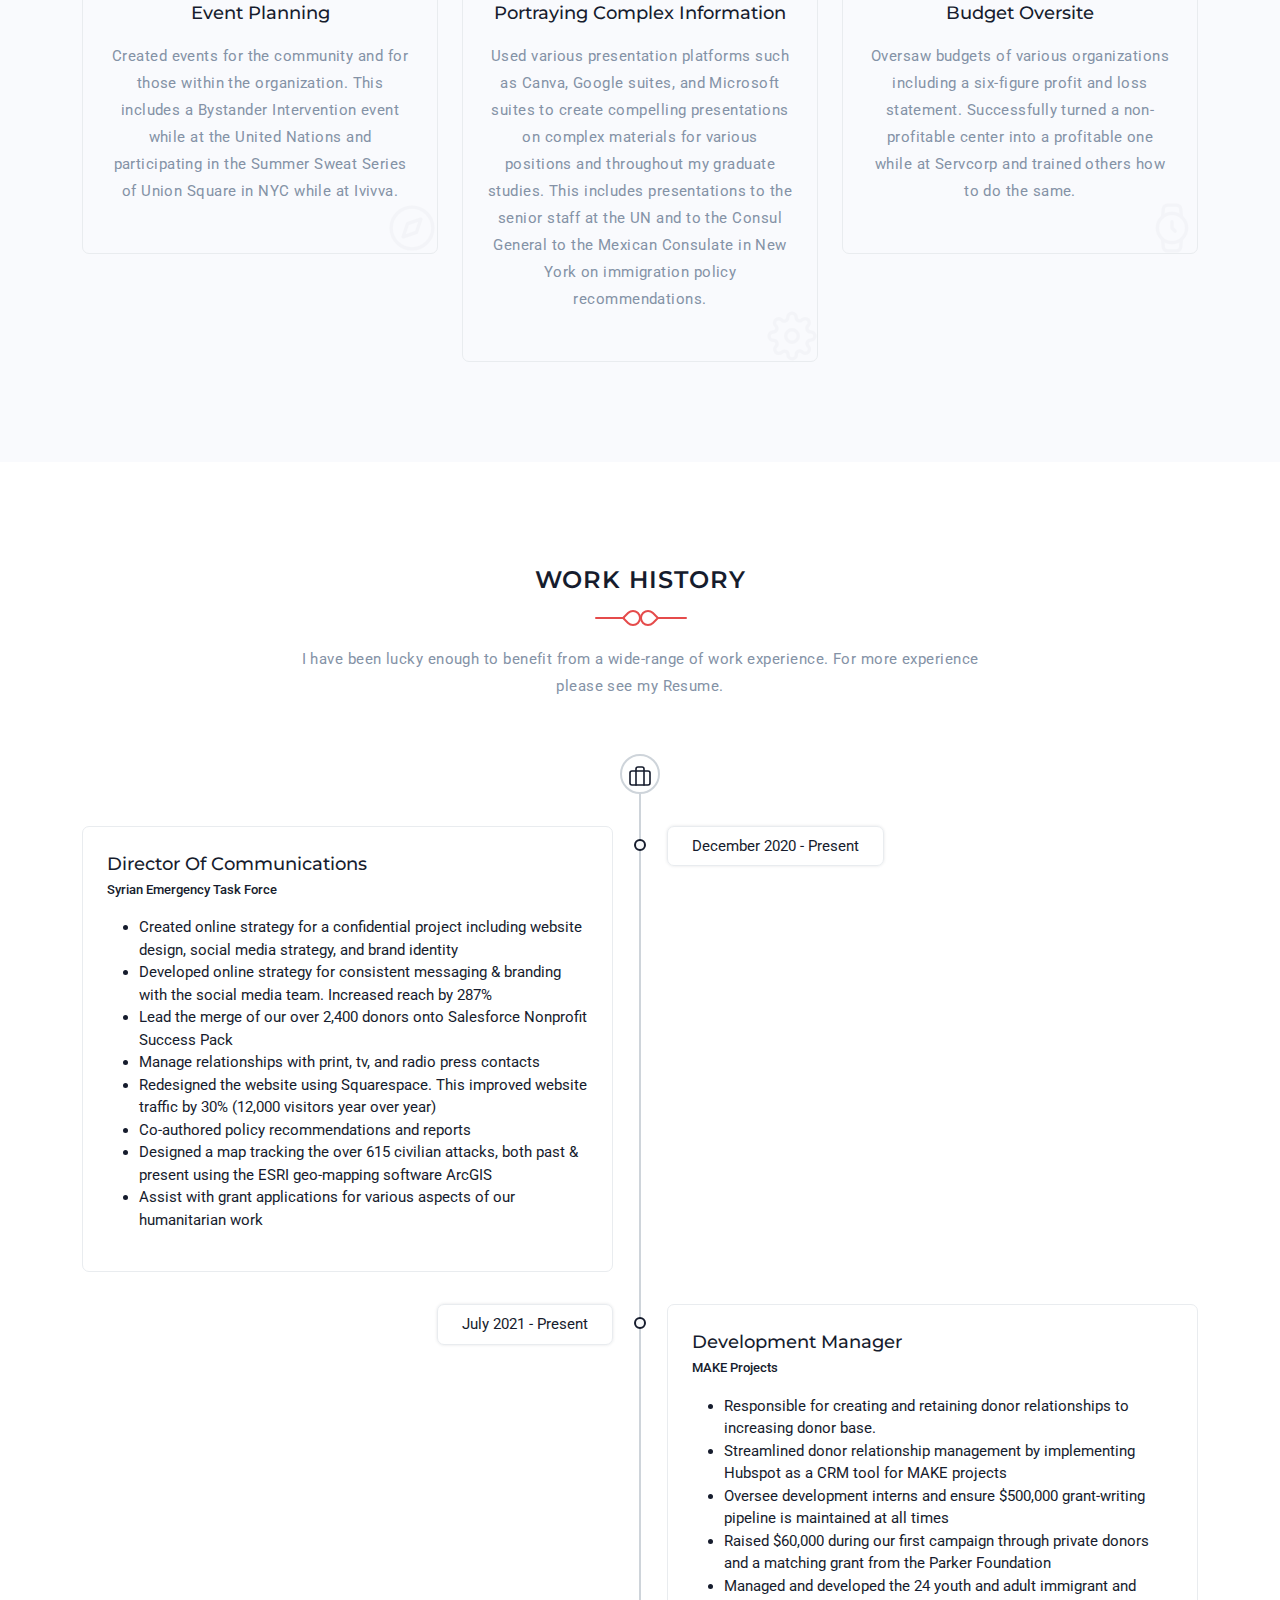
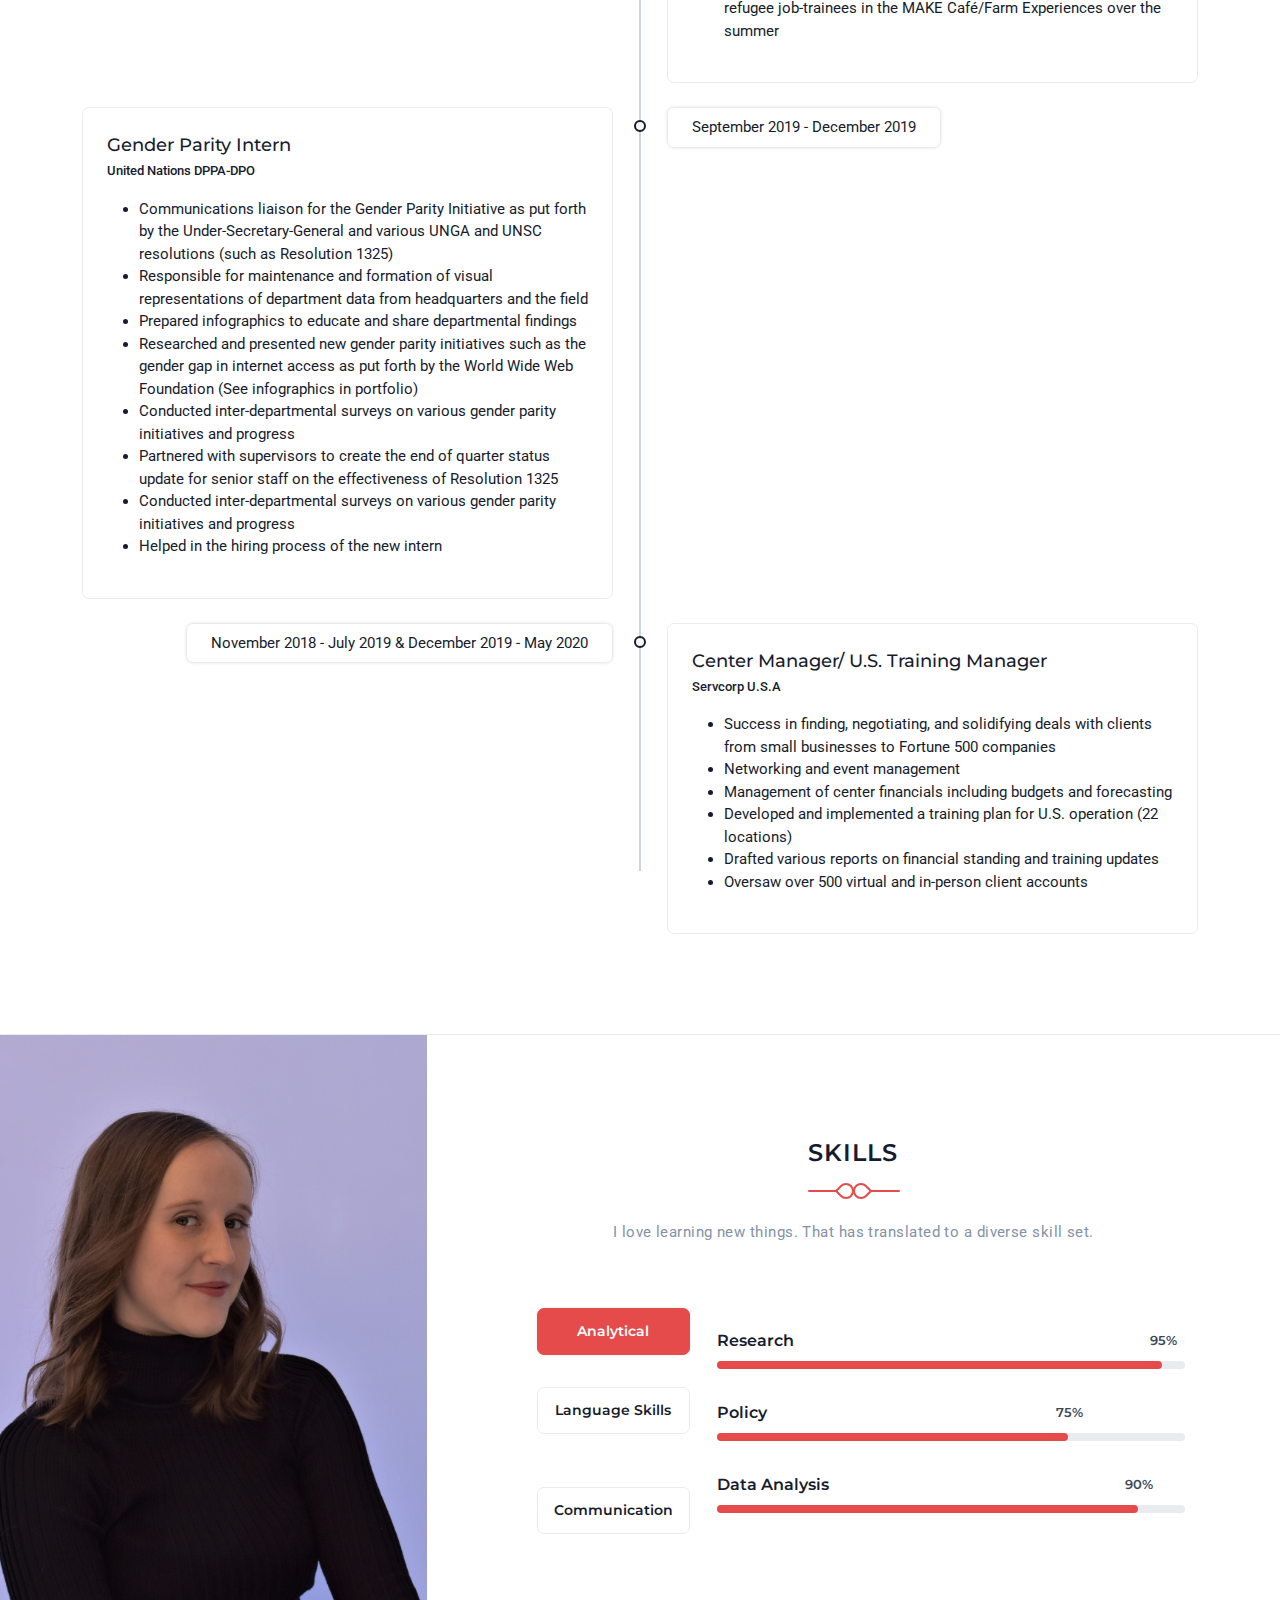
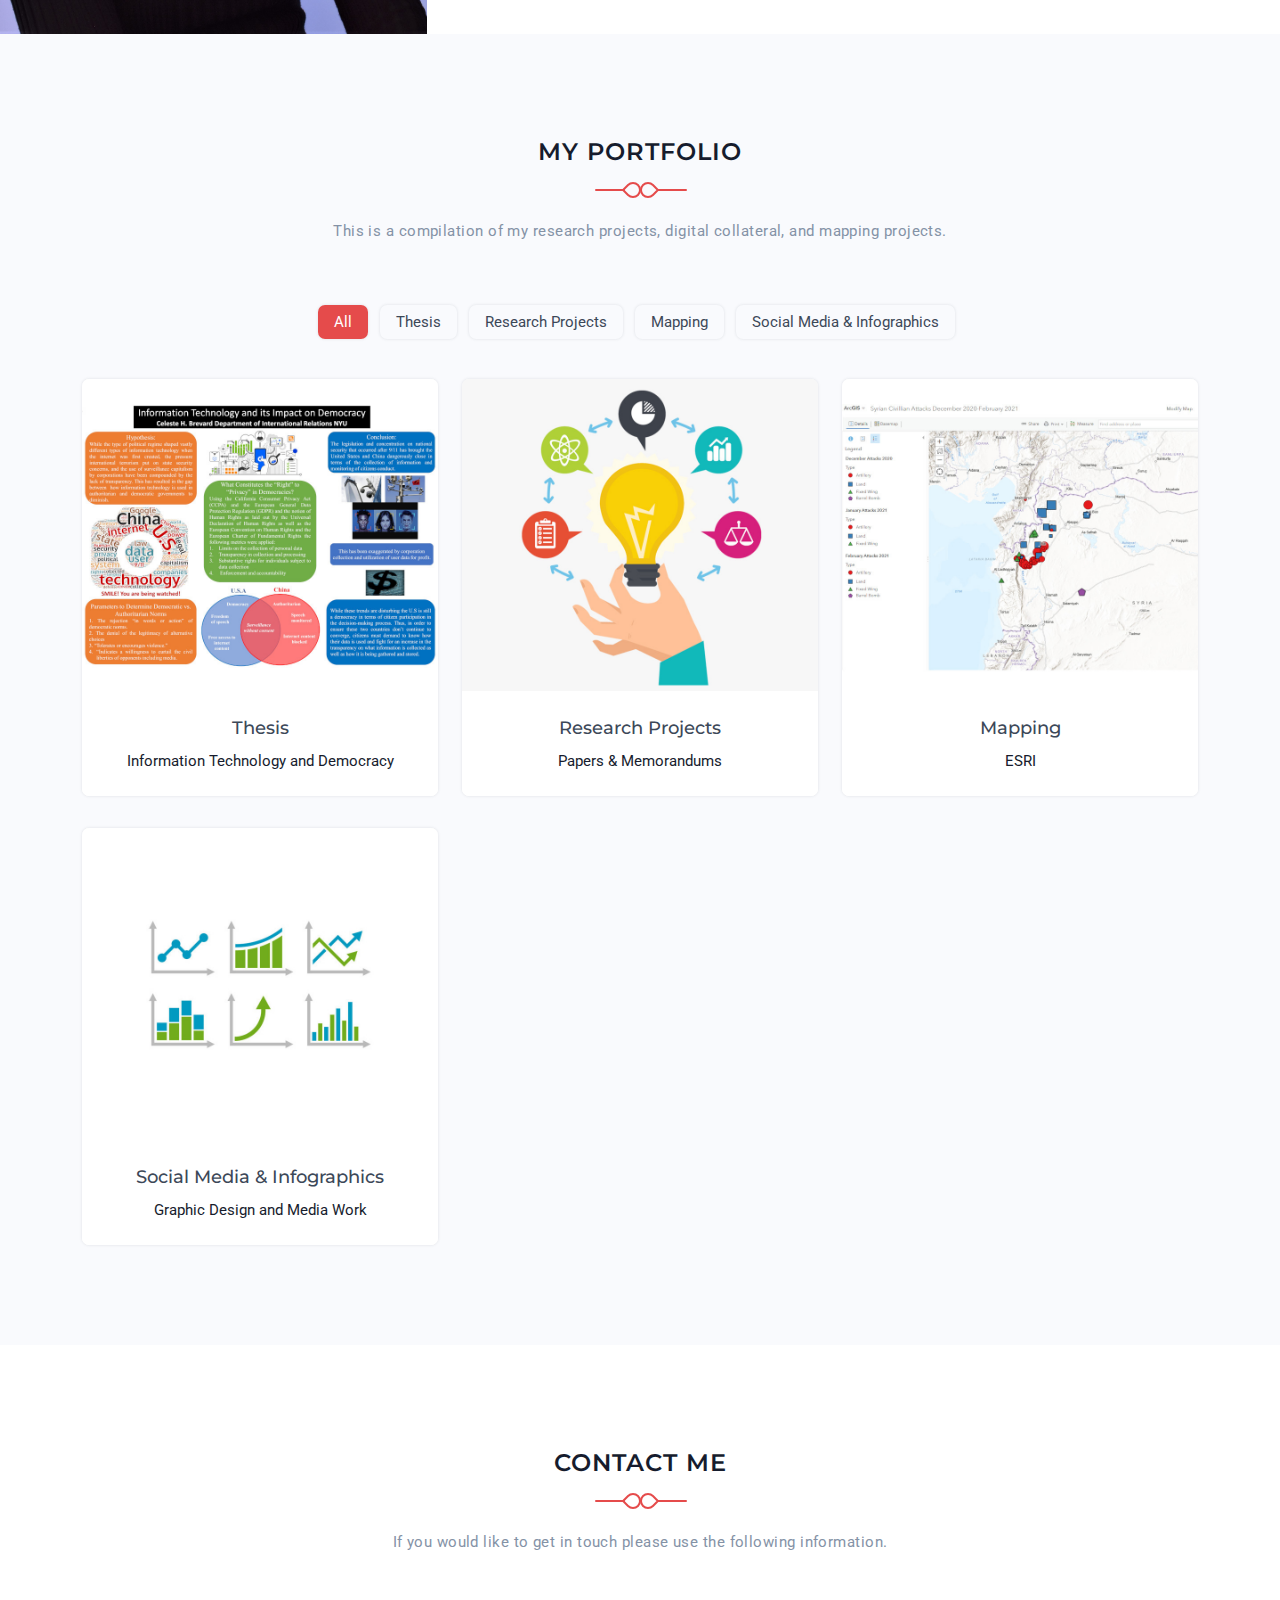
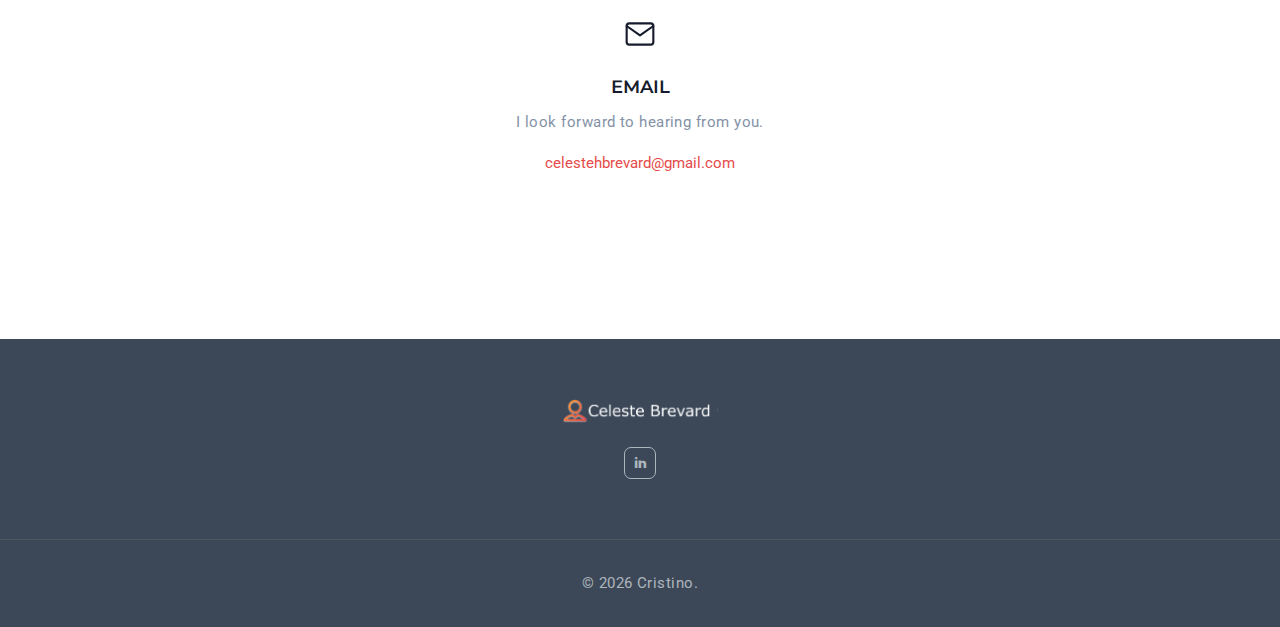
==== commit cf77c605: "making changes for updated info" ====
--- a/index.html
+++ b/index.html
@@ -86,7 +86,7 @@
                             <p class="para-desc text-muted">I'm an experienced, dedicated, and driven individual ready to join your organization.</p>
                             <div class="mt-4 pt-2">
                                 <a href="#contact" class="btn btn-primary rounded mb-2 me-2">Contact me</a>
-                                <a href="files/Resume_Advanced_May.pdf" class="btn btn-outline-primary rounded mb-2">Download CV <i data-feather="download" class="fea icon-sm"></i></a>
+                                <a href="files/Celeste Brevard Resume.pdf" class="btn btn-outline-primary rounded mb-2">Download CV <i data-feather="download" class="fea icon-sm"></i></a>
                             </div>
                         </div>
                     </div><!--end col-->
@@ -478,31 +478,57 @@
                             <i data-feather="briefcase" class="fea icon-md-sm"></i>
                         </div>
                         <div class="timeline-page pt-2 position-relative">
+
                             <div class="timeline-item mt-4">
                                 <div class="row">
-                                    <div class="col-lg-6 col-md-6 col-sm-6">
-                                        <div class="duration date-label-left border rounded p-2 ps-4 pe-4 position-relative shadow text-start">December 2020 - Present</div>
-                                    </div><!--end col-->
-                                    <div class="col-lg-6 col-md-6 col-sm-6">
-                                        <div class="event event-description-right rounded p-4 border float-left text-start">
-                                            <h5 class="title mb-0 text-capitalize">Policy Fellow</h5>
+                                    <div class="col-lg-6 col-md-6 col-sm-6 order-sm-1 order-2">
+                                        <div class="event event-description-left rounded p-4 border float-left text-start">
+                                            <h5 class="title mb-0 text-capitalize">Director of Communications</h5>
                                             <small class="company">Syrian Emergency Task Force</small>
                                             <p class="timeline-subtitle mt-3 mb-0 text-muted">
                                                 <ul>
-                                                    <li>Political advocacy work and establishing local support</li>
-                                                    <li>Using ESRI (Geographic Information System platform of the Environmental Systems Research Institute) to create a map of civilian attacks. Both past and present for awareness and documentation for legal cases</li>
-                                                    <li>Main coordinator for events commemorating 10-year anniversary of the start of the Syrian Revolution. This includes coordinating with media, Congress, and board members</li>
-                                                    <li>Teaching English to help empower women in Syria</li>
+                                                    <li>Created online strategy for a confidential project including website design, social media strategy, and brand identity</li>
+                                                    <li>Developed online strategy for consistent messaging & branding with the social media team. Increased reach by 287%</li>
+                                                    <li>Lead the merge of our over 2,400 donors onto Salesforce Nonprofit Success Pack </li>
+                                                    <li>Manage relationships with print, tv, and radio press contacts</li>
+                                                    <li>Redesigned the website using Squarespace. This improved website traffic by 30% (12,000 visitors year over year)</li>
                                                     <li>Co-authored policy recommendations and reports </li>
-                                                    <li>Part of the Salesforce Nonprofit Success Pack CRM team dedicated to improving data analytics </li>
+                                                    <li> Designed a map tracking the over 615 civilian attacks, both past & present using the ESRI geo-mapping software ArcGIS</li>
                                                     <li>Assist with grant applications for various aspects of our humanitarian work  </li>
                                                 </ul>
-                                                </p>
+                                                </p>                                             </p>
                                         </div>
+                                    </div><!--end col-->
+                                    <div class="col-lg-6 col-md-6 col-sm-6 order-sm-2 order-1">
+                                        <div class="duration duration-right rounded border p-2 ps-4 pe-4 position-relative shadow text-start">December 2020 - Present</div>
                                     </div><!--end col-->
                                 </div><!--end row-->
                             </div><!--end timeline item-->
-            
+
+                            <div class="row">
+                                <div class="col-12">
+
+                                    <div class="timeline-page pt-2 position-relative">
+                                        <div class="timeline-item mt-4">
+                                            <div class="row">
+                                        <div class="col-lg-6 col-md-6 col-sm-6">
+                                                    <div class="duration date-label-left border rounded p-2 ps-4 pe-4 position-relative shadow text-start">July 2021 - Present</div>
+                                                </div><!--end col-->
+                                                <div class="col-lg-6 col-md-6 col-sm-6">
+                                                    <div class="event event-description-right rounded p-4 border float-left text-start">
+                                                        <h5 class="title mb-0 text-capitalize">Development Manager</h5>
+                                                        <small class="company">MAKE Projects</small>
+                                                        <p class="timeline-subtitle mt-3 mb-0 text-muted">
+                                                            <ul>
+                                                                <li>Responsible for creating and retaining donor relationships to increasing donor base. </li>
+                                                                <li>Streamlined donor relationship management by implementing Hubspot as a CRM tool for MAKE projects</li>
+                                                                <li>Oversee development interns and ensure $500,000 grant-writing pipeline is maintained at all times </li>
+                                                                <li>Raised $60,000 during our first campaign through private donors and a matching grant from the Parker Foundation</li>
+                                                                <li>Managed and developed the 24 youth and adult immigrant and refugee job-trainees in the MAKE Café/Farm Experiences over the summer</li>
+                                                                </div>
+                                                </div><!--end col-->
+                                            </div><!--end row-->
+                                        </div><!--end timeline item-->
                             <div class="timeline-item mt-4">
                                 <div class="row">
                                     <div class="col-lg-6 col-md-6 col-sm-6 order-sm-1 order-2">
